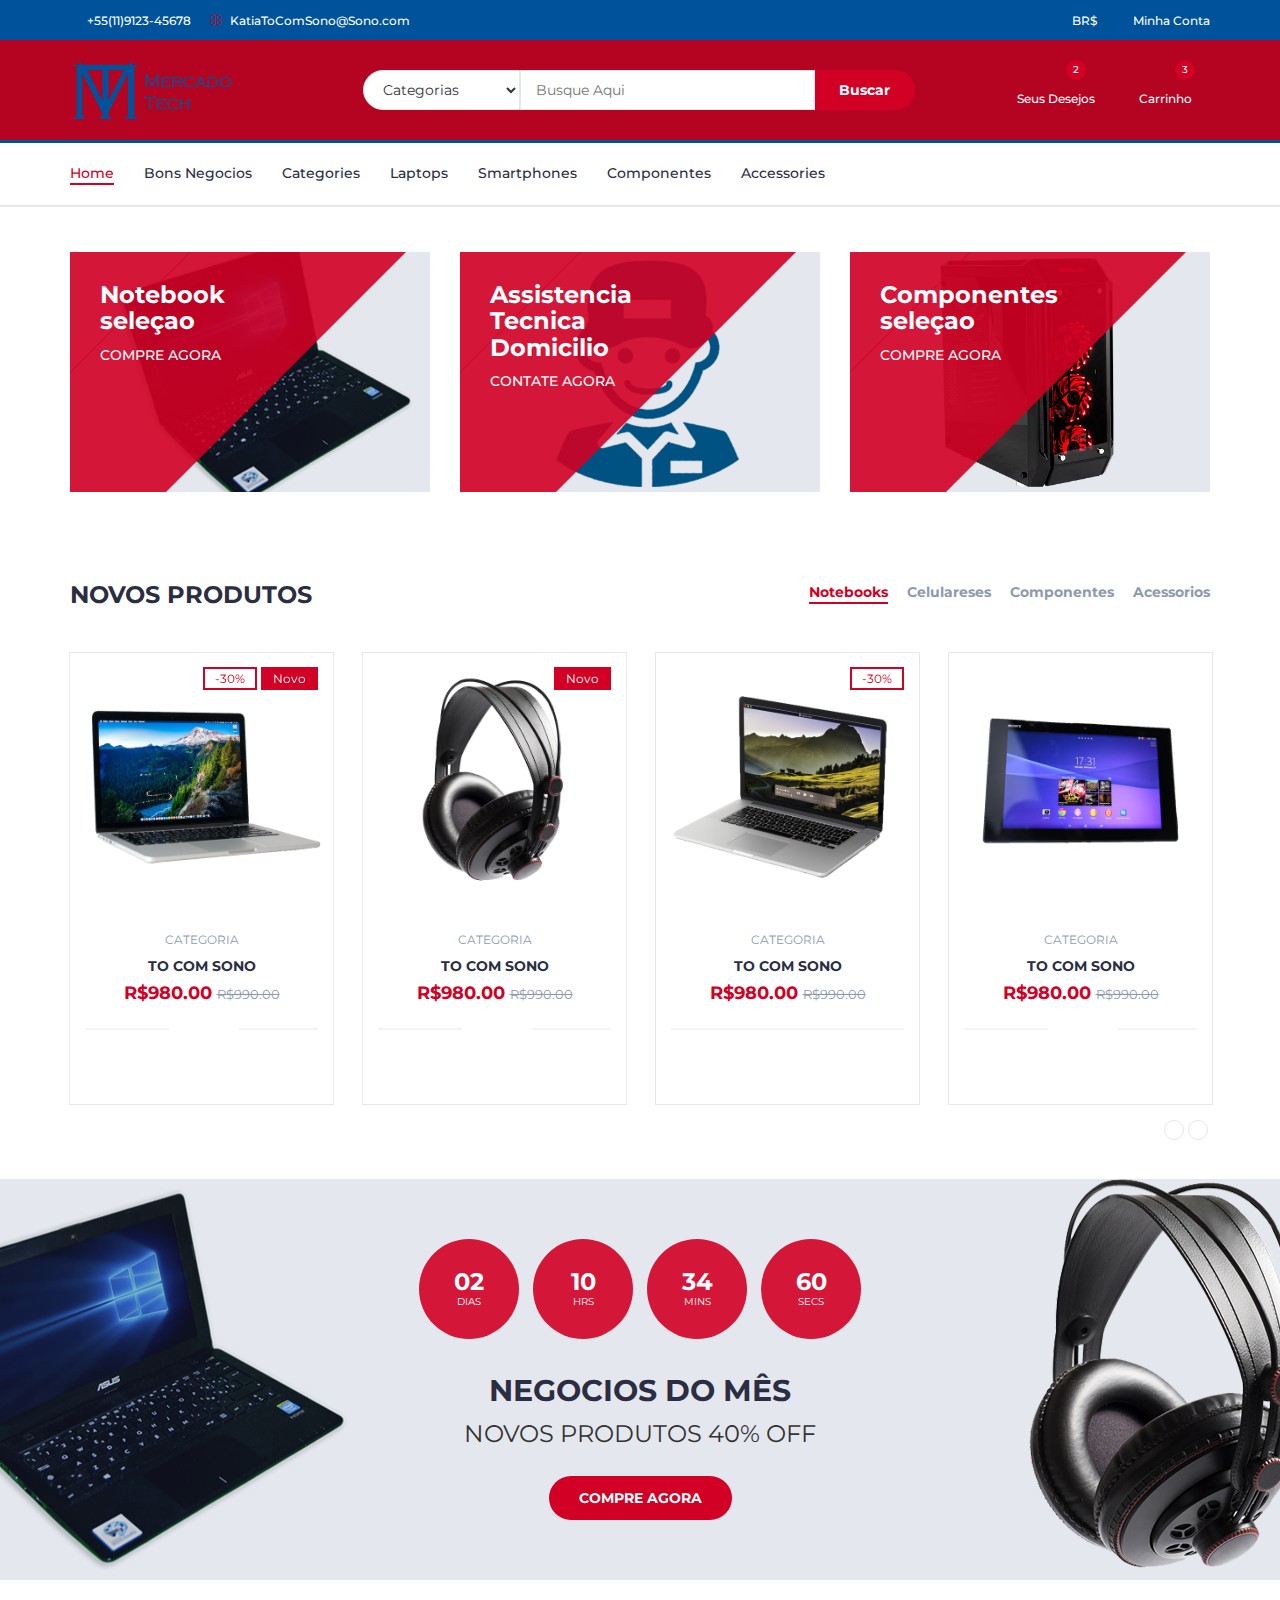
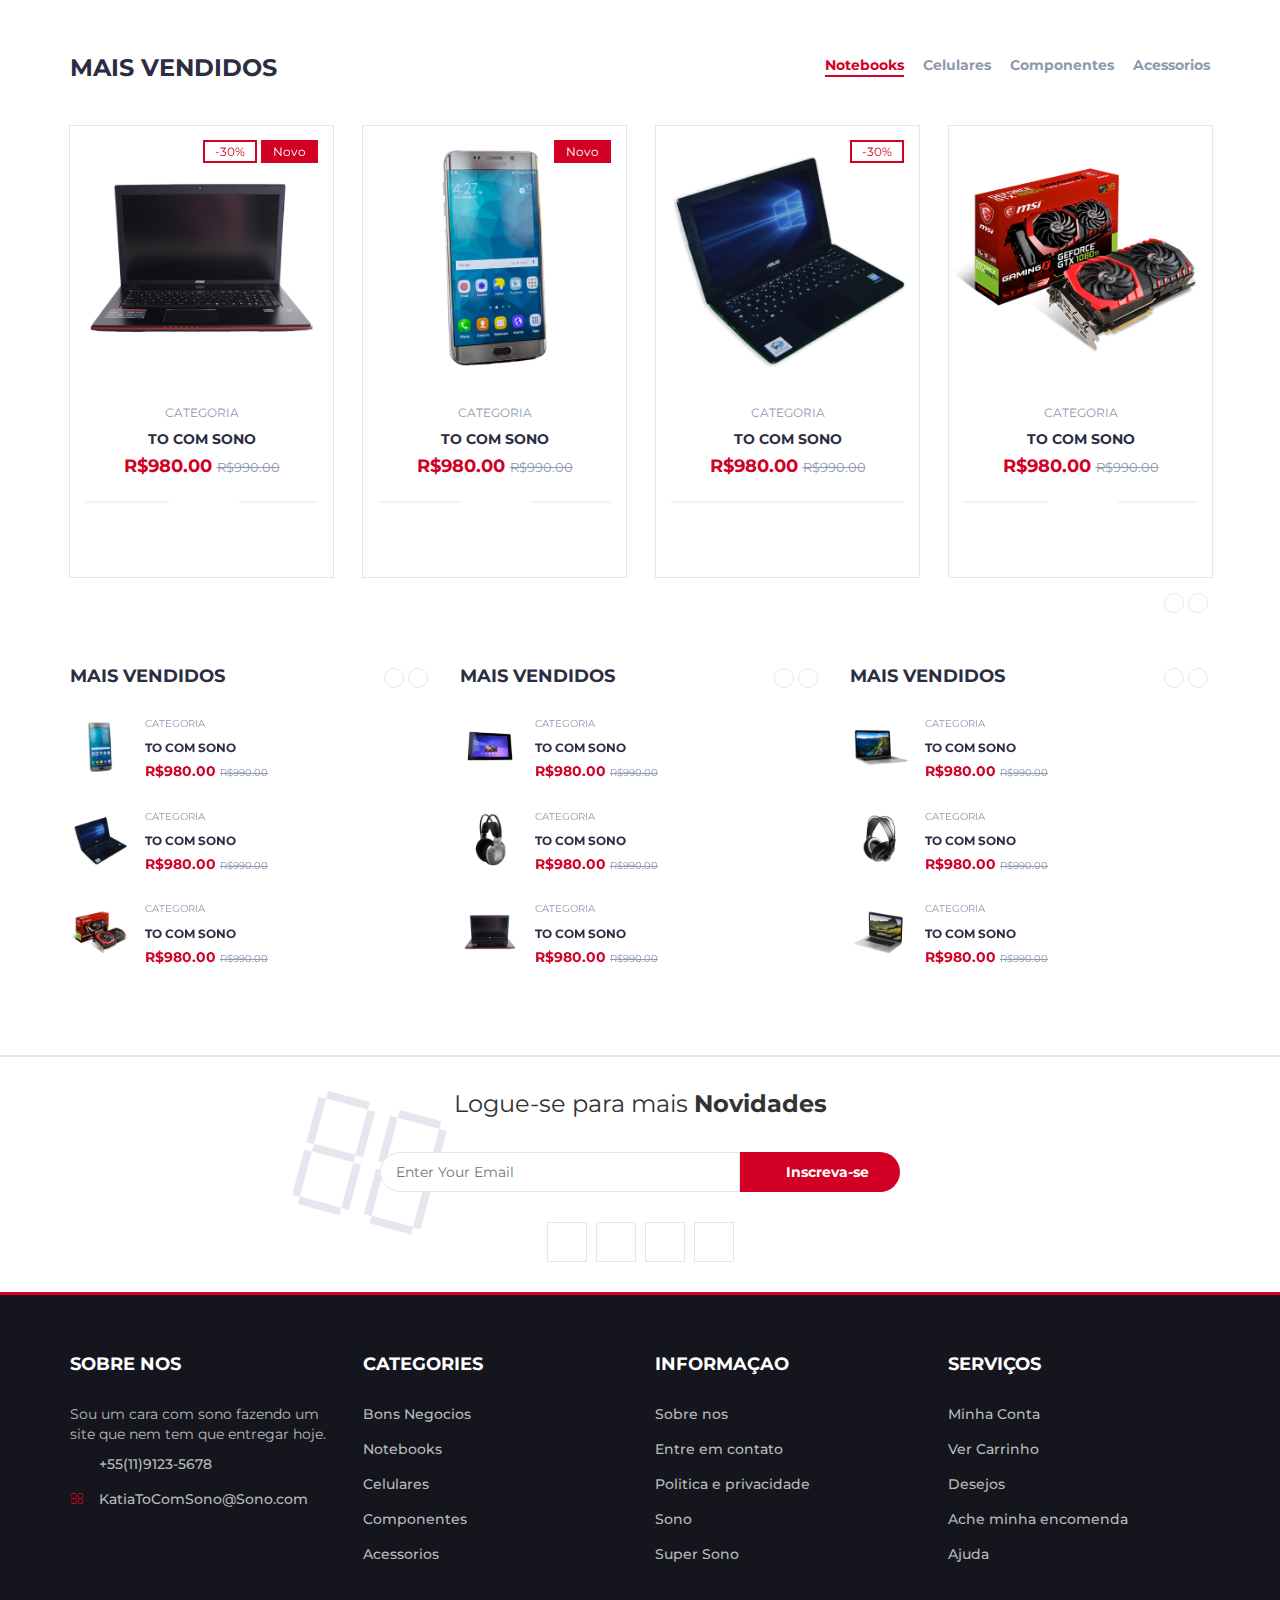
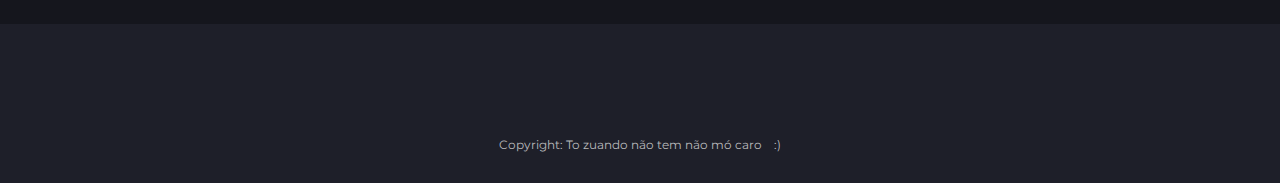
==== index.html @ c05648d3 "first one" ====
<!DOCTYPE html>
<html lang="pt-br">
	<head>
		<meta charset="utf-8">
		<meta http-equiv="X-UA-Compatible" content="IE=edge">
		<meta name="viewport" content="width=device-width, initial-scale=1">
		<title>Mercado Tech</title>
		<link href="https://fonts.googleapis.com/css?family=Montserrat:400,500,700" rel="stylesheet">
		<link type="text/css" rel="stylesheet" href="css/bootstrap.min.css"/>
		<link type="text/css" rel="stylesheet" href="css/slick.css"/>
		<link type="text/css" rel="stylesheet" href="css/slick-theme.css"/>
		<link type="text/css" rel="stylesheet" href="css/nouislider.min.css"/>
		<link rel="stylesheet" href="css/font-awesome.min.css">
		<link type="text/css" rel="stylesheet" href="css/style.css"/>

    </head>
	<body>
		<header>
			<div id="top-header">
				<div class="container">
					<ul class="header-links pull-left">
						<li><a href="#"><i class="fa fa-phone"></i> +55(11)9123-45678</a></li>
						<li><a href="#"><i class="fa fa-envelope-o"></i> KatiaToComSono@Sono.com</a></li>
					</ul>
					<ul class="header-links pull-right">
						<li><a href="#"><i class="fa fa-dollar"></i> BR$</a></li>
						<li><a href="#"><i class="fa fa-user-o"></i> Minha Conta</a></li>
					</ul>
				</div>
			</div>

			<div id="header">
				<div class="container">
					<div class="row">
						<div class="col-md-3">
							<div class="header-logo">
								<a href="#" class="logo">
									<img src="./img/logo.png" alt="">
								</a>
							</div>
						</div>
						<div class="col-md-6">
							<div class="header-search">
								<form>
									<select class="input-select">
										<option value="0">Categorias</option>
										<option value="1">Celulares</option>
										<option value="1">Computadores</option>
										<option value="1">Notebooks</option>
										<option value="1">Componentes</option>
									</select>
									<input class="input" placeholder="Busque Aqui">
									<button class="search-btn">Buscar</button>
								</form>
							</div>
						</div>

						<div class="col-md-3 clearfix">
							<div class="header-ctn">
								<div>
									<a href="#">
										<i class="fa fa-heart-o"></i>
										<span>Seus Desejos</span>
										<div class="qty">2</div>
									</a>
								</div>

								<div class="dropdown">
									<a class="dropdown-toggle" data-toggle="dropdown" aria-expanded="true">
										<i class="fa fa-shopping-cart"></i>
										<span>Carrinho</span>
										<div class="qty">3</div>
									</a>
									<div class="cart-dropdown">
										<div class="cart-list">
											<div class="product-widget">
												<div class="product-img">
													<img src="./img/product01.png" alt="">
												</div>
												<div class="product-body">
													<h3 class="product-name"><a href="#">To com sono</a></h3>
													<h4 class="product-price"><span class="qty">1x</span>R$980.00</h4>
												</div>
												<button class="delete"><i class="fa fa-close"></i></button>
											</div>

											<div class="product-widget">
												<div class="product-img">
													<img src="./img/product02.png" alt="">
												</div>
												<div class="product-body">
													<h3 class="product-name"><a href="#">To com sono</a></h3>
													<h4 class="product-price"><span class="qty">3x</span>R$980.00</h4>
												</div>
												<button class="delete"><i class="fa fa-close"></i></button>
											</div>
										</div>
										<div class="cart-summary">
											<small>3 Iten(s) selecionados</small>
											<h5>SUBTOTAL: R$2940.00</h5>
										</div>
										<div class="cart-btns">
											<a href="#">Ver Carrinho</a>
											<a href="#">Checkout  <i class="fa fa-arrow-circle-right"></i></a>
										</div>
									</div>
								</div>

								<div class="menu-toggle">
									<a href="#">
										<i class="fa fa-bars"></i>
										<span>Menu</span>
									</a>
								</div>
							</div>
						</div>
					</div>
				</div>
			</div>
		</header>
		<nav id="navigation">
			<div class="container">
				<div id="responsive-nav">
					<ul class="main-nav nav navbar-nav">
						<li class="active"><a href="#">Home</a></li>
						<li><a href="#">Bons Negocios</a></li>
						<li><a href="#">Categories</a></li>
						<li><a href="#">Laptops</a></li>
						<li><a href="#">Smartphones</a></li>
						<li><a href="#">Componentes</a></li>
						<li><a href="#">Accessories</a></li>
					</ul>
				</div>
			</div>
		</nav>

		<div class="section">
			<div class="container">
				<div class="row">
					<div class="col-md-4 col-xs-6">
						<div class="shop">
							<div class="shop-img">
								<img src="./img/shop01.png" alt="">
							</div>
							<div class="shop-body">
								<h3>Notebook<br>seleçao</h3>
								<a href="#" class="cta-btn">Compre agora <i class="fa fa-arrow-circle-right"></i></a>
							</div>
						</div>
					</div>
					<!-- /shop -->

					<!-- shop -->
					<div class="col-md-4 col-xs-6">
						<div class="shop">
							<div class="shop-img">
								<img src="./img/shop03.png" alt="">
							</div>
							<div class="shop-body">
								<h3>Assistencia<br>Tecnica Domicilio</h3>
								<a href="#" class="cta-btn">Contate Agora <i class="fa fa-arrow-circle-right"></i></a>
							</div>
						</div>
					</div>
					<!-- /shop -->

					<!-- shop -->
					<div class="col-md-4 col-xs-6">
						<div class="shop">
							<div class="shop-img">
								<img src="./img/shop02.png" alt="">
							</div>
							<div class="shop-body">
								<h3>Componentes<br>seleçao</h3>
								<a href="#" class="cta-btn">Compre agora <i class="fa fa-arrow-circle-right"></i></a>
							</div>
						</div>
					</div>
					<!-- /shop -->
				</div>
				<!-- /row -->
			</div>
			<!-- /container -->
		</div>
		<!-- /SECTION -->

		<!-- SECTION -->
		<div class="section">
			<!-- container -->
			<div class="container">
				<!-- row -->
				<div class="row">

					<!-- section title -->
					<div class="col-md-12">
						<div class="section-title">
							<h3 class="title">Novos Produtos</h3>
							<div class="section-nav">
								<ul class="section-tab-nav tab-nav">
									<li class="active"><a data-toggle="tab" href="#tab1">Notebooks</a></li>
									<li><a data-toggle="tab" href="#tab1">Celulareses</a></li>
									<li><a data-toggle="tab" href="#tab1">Componentes</a></li>
									<li><a data-toggle="tab" href="#tab1">Acessorios</a></li>
								</ul>
							</div>
						</div>
					</div>
					<!-- /section title -->

					<!-- Products tab & slick -->
					<div class="col-md-12">
						<div class="row">
							<div class="products-tabs">
								<!-- tab -->
								<div id="tab1" class="tab-pane active">
									<div class="products-slick" data-nav="#slick-nav-1">
										<!-- product -->
										<div class="product">
											<div class="product-img">
												<img src="./img/product01.png" alt="">
												<div class="product-label">
													<span class="sale">-30%</span>
													<span class="new">Novo</span>
												</div>
											</div>
											<div class="product-body">
												<p class="product-category">Categoria</p>
												<h3 class="product-name"><a href="#">To com sono</a></h3>
												<h4 class="product-price">R$980.00 <del class="product-old-price">R$990.00</del></h4>
												<div class="product-rating">
													<i class="fa fa-star"></i>
													<i class="fa fa-star"></i>
													<i class="fa fa-star"></i>
													<i class="fa fa-star"></i>
													<i class="fa fa-star"></i>
												</div>
												<div class="product-btns">
													<button class="add-to-wishlist"><i class="fa fa-heart-o"></i><span class="tooltipp">Desejos</span></button>
													<button class="add-to-compare"><i class="fa fa-exchange"></i><span class="tooltipp">Compare</span></button>
													<button class="quick-view"><i class="fa fa-eye"></i><span class="tooltipp">Olhar</span></button>
												</div>
											</div>
											<div class="add-to-cart">
												<button class="add-to-cart-btn"><i class="fa fa-shopping-cart"></i> Add Carrinho</button>
											</div>
										</div>
										<!-- /product -->

										<!-- product -->
										<div class="product">
											<div class="product-img">
												<img src="./img/product02.png" alt="">
												<div class="product-label">
													<span class="new">Novo</span>
												</div>
											</div>
											<div class="product-body">
												<p class="product-category">Categoria</p>
												<h3 class="product-name"><a href="#">To com sono</a></h3>
												<h4 class="product-price">R$980.00 <del class="product-old-price">R$990.00</del></h4>
												<div class="product-rating">
													<i class="fa fa-star"></i>
													<i class="fa fa-star"></i>
													<i class="fa fa-star"></i>
													<i class="fa fa-star"></i>
													<i class="fa fa-star-o"></i>
												</div>
												<div class="product-btns">
													<button class="add-to-wishlist"><i class="fa fa-heart-o"></i><span class="tooltipp">Desejos</span></button>
													<button class="add-to-compare"><i class="fa fa-exchange"></i><span class="tooltipp">Compare</span></button>
													<button class="quick-view"><i class="fa fa-eye"></i><span class="tooltipp">Olhar</span></button>
												</div>
											</div>
											<div class="add-to-cart">
												<button class="add-to-cart-btn"><i class="fa fa-shopping-cart"></i> Add Carrinho</button>
											</div>
										</div>
										<!-- /product -->

										<!-- product -->
										<div class="product">
											<div class="product-img">
												<img src="./img/product03.png" alt="">
												<div class="product-label">
													<span class="sale">-30%</span>
												</div>
											</div>
											<div class="product-body">
												<p class="product-category">Categoria</p>
												<h3 class="product-name"><a href="#">To com sono</a></h3>
												<h4 class="product-price">R$980.00 <del class="product-old-price">R$990.00</del></h4>
												<div class="product-rating">
												</div>
												<div class="product-btns">
													<button class="add-to-wishlist"><i class="fa fa-heart-o"></i><span class="tooltipp">Desejos</span></button>
													<button class="add-to-compare"><i class="fa fa-exchange"></i><span class="tooltipp">Compare</span></button>
													<button class="quick-view"><i class="fa fa-eye"></i><span class="tooltipp">Olhar</span></button>
												</div>
											</div>
											<div class="add-to-cart">
												<button class="add-to-cart-btn"><i class="fa fa-shopping-cart"></i> Add Carrinho</button>
											</div>
										</div>
										<!-- /product -->

										<!-- product -->
										<div class="product">
											<div class="product-img">
												<img src="./img/product04.png" alt="">
											</div>
											<div class="product-body">
												<p class="product-category">Categoria</p>
												<h3 class="product-name"><a href="#">To com sono</a></h3>
												<h4 class="product-price">R$980.00 <del class="product-old-price">R$990.00</del></h4>
												<div class="product-rating">
													<i class="fa fa-star"></i>
													<i class="fa fa-star"></i>
													<i class="fa fa-star"></i>
													<i class="fa fa-star"></i>
													<i class="fa fa-star"></i>
												</div>
												<div class="product-btns">
													<button class="add-to-wishlist"><i class="fa fa-heart-o"></i><span class="tooltipp">Desejos</span></button>
													<button class="add-to-compare"><i class="fa fa-exchange"></i><span class="tooltipp">Compare</span></button>
													<button class="quick-view"><i class="fa fa-eye"></i><span class="tooltipp">Olhar</span></button>
												</div>
											</div>
											<div class="add-to-cart">
												<button class="add-to-cart-btn"><i class="fa fa-shopping-cart"></i> Add Carrinho</button>
											</div>
										</div>
										<!-- /product -->

										<!-- product -->
										<div class="product">
											<div class="product-img">
												<img src="./img/product05.png" alt="">
											</div>
											<div class="product-body">
												<p class="product-category">Categoria</p>
												<h3 class="product-name"><a href="#">To com sono</a></h3>
												<h4 class="product-price">R$980.00 <del class="product-old-price">R$990.00</del></h4>
												<div class="product-rating">
													<i class="fa fa-star"></i>
													<i class="fa fa-star"></i>
													<i class="fa fa-star"></i>
													<i class="fa fa-star"></i>
													<i class="fa fa-star"></i>
												</div>
												<div class="product-btns">
													<button class="add-to-wishlist"><i class="fa fa-heart-o"></i><span class="tooltipp">Desejos</span></button>
													<button class="add-to-compare"><i class="fa fa-exchange"></i><span class="tooltipp">Compare</span></button>
													<button class="quick-view"><i class="fa fa-eye"></i><span class="tooltipp">Olhar</span></button>
												</div>
											</div>
											<div class="add-to-cart">
												<button class="add-to-cart-btn"><i class="fa fa-shopping-cart"></i> Add Carrinho</button>
											</div>
										</div>
										<!-- /product -->
									</div>
									<div id="slick-nav-1" class="products-slick-nav"></div>
								</div>
								<!-- /tab -->
							</div>
						</div>
					</div>
					<!-- Products tab & slick -->
				</div>
				<!-- /row -->
			</div>
			<!-- /container -->
		</div>
		<!-- /SECTION -->

		<!-- HOT DEAL SECTION -->
		<div id="hot-deal" class="section">
			<!-- container -->
			<div class="container">
				<!-- row -->
				<div class="row">
					<div class="col-md-12">
						<div class="hot-deal">
							<ul class="hot-deal-countdown">
								<li>
									<div>
										<h3>02</h3>
										<span>Dias</span>
									</div>
								</li>
								<li>
									<div>
										<h3>10</h3>
										<span>Hrs</span>
									</div>
								</li>
								<li>
									<div>
										<h3>34</h3>
										<span>Mins</span>
									</div>
								</li>
								<li>
									<div>
										<h3>60</h3>
										<span>Secs</span>
									</div>
								</li>
							</ul>
							<h2 class="text-uppercase">Negocios do Mês</h2>
							<p>Novos Produtos 40% OFF</p>
							<a class="primary-btn cta-btn" href="#">Compre agora</a>
						</div>
					</div>
				</div>
				<!-- /row -->
			</div>
			<!-- /container -->
		</div>
		<!-- /HOT DEAL SECTION -->

		<!-- SECTION -->
		<div class="section">
			<!-- container -->
			<div class="container">
				<!-- row -->
				<div class="row">

					<!-- section title -->
					<div class="col-md-12">
						<div class="section-title">
							<h3 class="title">Mais Vendidos</h3>
							<div class="section-nav">
								<ul class="section-tab-nav tab-nav">
									<li class="active"><a data-toggle="tab" href="#tab2">Notebooks</a></li>
									<li><a data-toggle="tab" href="#tab2">Celulares</a></li>
									<li><a data-toggle="tab" href="#tab2">Componentes</a></li>
									<li><a data-toggle="tab" href="#tab2">Acessorios</a></li>
								</ul>
							</div>
						</div>
					</div>
					<!-- /section title -->

					<!-- Products tab & slick -->
					<div class="col-md-12">
						<div class="row">
							<div class="products-tabs">
								<!-- tab -->
								<div id="tab2" class="tab-pane fade in active">
									<div class="products-slick" data-nav="#slick-nav-2">
										<!-- product -->
										<div class="product">
											<div class="product-img">
												<img src="./img/product06.png" alt="">
												<div class="product-label">
													<span class="sale">-30%</span>
													<span class="new">Novo</span>
												</div>
											</div>
											<div class="product-body">
												<p class="product-category">Categoria</p>
												<h3 class="product-name"><a href="#">To com sono</a></h3>
												<h4 class="product-price">R$980.00 <del class="product-old-price">R$990.00</del></h4>
												<div class="product-rating">
													<i class="fa fa-star"></i>
													<i class="fa fa-star"></i>
													<i class="fa fa-star"></i>
													<i class="fa fa-star"></i>
													<i class="fa fa-star"></i>
												</div>
												<div class="product-btns">
													<button class="add-to-wishlist"><i class="fa fa-heart-o"></i><span class="tooltipp">Add Desejos</span></button>
													<button class="add-to-compare"><i class="fa fa-exchange"></i><span class="tooltipp">Compare</span></button>
													<button class="quick-view"><i class="fa fa-eye"></i><span class="tooltipp">Olhar</span></button>
												</div>
											</div>
											<div class="add-to-cart">
												<button class="add-to-cart-btn"><i class="fa fa-shopping-cart"></i>Add Carrinho</button>
											</div>
										</div>
										<!-- /product -->

										<!-- product -->
										<div class="product">
											<div class="product-img">
												<img src="./img/product07.png" alt="">
												<div class="product-label">
													<span class="new">Novo</span>
												</div>
											</div>
											<div class="product-body">
												<p class="product-category">Categoria</p>
												<h3 class="product-name"><a href="#">To com sono</a></h3>
												<h4 class="product-price">R$980.00 <del class="product-old-price">R$990.00</del></h4>
												<div class="product-rating">
													<i class="fa fa-star"></i>
													<i class="fa fa-star"></i>
													<i class="fa fa-star"></i>
													<i class="fa fa-star"></i>
													<i class="fa fa-star-o"></i>
												</div>
												<div class="product-btns">
													<button class="add-to-wishlist"><i class="fa fa-heart-o"></i><span class="tooltipp">Add Desejos</span></button>
													<button class="add-to-compare"><i class="fa fa-exchange"></i><span class="tooltipp">Compare</span></button>
													<button class="quick-view"><i class="fa fa-eye"></i><span class="tooltipp">Olhar</span></button>
												</div>
											</div>
											<div class="add-to-cart">
												<button class="add-to-cart-btn"><i class="fa fa-shopping-cart"></i> Add Carrinho</button>
											</div>
										</div>
										<!-- /product -->

										<!-- product -->
										<div class="product">
											<div class="product-img">
												<img src="./img/product08.png" alt="">
												<div class="product-label">
													<span class="sale">-30%</span>
												</div>
											</div>
											<div class="product-body">
												<p class="product-category">Categoria</p>
												<h3 class="product-name"><a href="#">To com sono</a></h3>
												<h4 class="product-price">R$980.00 <del class="product-old-price">R$990.00</del></h4>
												<div class="product-rating">
												</div>
												<div class="product-btns">
													<button class="add-to-wishlist"><i class="fa fa-heart-o"></i><span class="tooltipp">Add Desejos</span></button>
													<button class="add-to-compare"><i class="fa fa-exchange"></i><span class="tooltipp">Compare</span></button>
													<button class="quick-view"><i class="fa fa-eye"></i><span class="tooltipp">Olhar</span></button>
												</div>
											</div>
											<div class="add-to-cart">
												<button class="add-to-cart-btn"><i class="fa fa-shopping-cart"></i> Add Carrinho</button>
											</div>
										</div>
										<!-- /product -->

										<!-- product -->
										<div class="product">
											<div class="product-img">
												<img src="./img/product09.png" alt="">
											</div>
											<div class="product-body">
												<p class="product-category">Categoria</p>
												<h3 class="product-name"><a href="#">To com sono</a></h3>
												<h4 class="product-price">R$980.00 <del class="product-old-price">R$990.00</del></h4>
												<div class="product-rating">
													<i class="fa fa-star"></i>
													<i class="fa fa-star"></i>
													<i class="fa fa-star"></i>
													<i class="fa fa-star"></i>
													<i class="fa fa-star"></i>
												</div>
												<div class="product-btns">
													<button class="add-to-wishlist"><i class="fa fa-heart-o"></i><span class="tooltipp">Add Desejos</span></button>
													<button class="add-to-compare"><i class="fa fa-exchange"></i><span class="tooltipp">Compare</span></button>
													<button class="quick-view"><i class="fa fa-eye"></i><span class="tooltipp">Olhar</span></button>
												</div>
											</div>
											<div class="add-to-cart">
												<button class="add-to-cart-btn"><i class="fa fa-shopping-cart"></i> Add Carrinho</button>
											</div>
										</div>
										<!-- /product -->

										<!-- product -->
										<div class="product">
											<div class="product-img">
												<img src="./img/product01.png" alt="">
											</div>
											<div class="product-body">
												<p class="product-category">Categoria</p>
												<h3 class="product-name"><a href="#">To com sono</a></h3>
												<h4 class="product-price">R$980.00 <del class="product-old-price">R$990.00</del></h4>
												<div class="product-rating">
													<i class="fa fa-star"></i>
													<i class="fa fa-star"></i>
													<i class="fa fa-star"></i>
													<i class="fa fa-star"></i>
													<i class="fa fa-star"></i>
												</div>
												<div class="product-btns">
													<button class="add-to-wishlist"><i class="fa fa-heart-o"></i><span class="tooltipp">Add Desejos</span></button>
													<button class="add-to-compare"><i class="fa fa-exchange"></i><span class="tooltipp">Compare</span></button>
													<button class="quick-view"><i class="fa fa-eye"></i><span class="tooltipp">Olhar</span></button>
												</div>
											</div>
											<div class="add-to-cart">
												<button class="add-to-cart-btn"><i class="fa fa-shopping-cart"></i> Add Carrinho</button>
											</div>
										</div>
										<!-- /product -->
									</div>
									<div id="slick-nav-2" class="products-slick-nav"></div>
								</div>
								<!-- /tab -->
							</div>
						</div>
					</div>
					<!-- /Products tab & slick -->
				</div>
				<!-- /row -->
			</div>
			<!-- /container -->
		</div>
		<!-- /SECTION -->

		<!-- SECTION -->
		<div class="section">
			<!-- container -->
			<div class="container">
				<!-- row -->
				<div class="row">
					<div class="col-md-4 col-xs-6">
						<div class="section-title">
							<h4 class="title">Mais Vendidos</h4>
							<div class="section-nav">
								<div id="slick-nav-3" class="products-slick-nav"></div>
							</div>
						</div>

						<div class="products-widget-slick" data-nav="#slick-nav-3">
							<div>
								<!-- product widget -->
								<div class="product-widget">
									<div class="product-img">
										<img src="./img/product07.png" alt="">
									</div>
									<div class="product-body">
										<p class="product-category">Categoria</p>
										<h3 class="product-name"><a href="#">To com sono</a></h3>
										<h4 class="product-price">R$980.00 <del class="product-old-price">R$990.00</del></h4>
									</div>
								</div>
								<!-- /product widget -->

								<!-- product widget -->
								<div class="product-widget">
									<div class="product-img">
										<img src="./img/product08.png" alt="">
									</div>
									<div class="product-body">
										<p class="product-category">Categoria</p>
										<h3 class="product-name"><a href="#">To com sono</a></h3>
										<h4 class="product-price">R$980.00 <del class="product-old-price">R$990.00</del></h4>
									</div>
								</div>
								<!-- /product widget -->

								<!-- product widget -->
								<div class="product-widget">
									<div class="product-img">
										<img src="./img/product09.png" alt="">
									</div>
									<div class="product-body">
										<p class="product-category">Categoria</p>
										<h3 class="product-name"><a href="#">To com sono</a></h3>
										<h4 class="product-price">R$980.00 <del class="product-old-price">R$990.00</del></h4>
									</div>
								</div>
								<!-- product widget -->
							</div>

							<div>
								<!-- product widget -->
								<div class="product-widget">
									<div class="product-img">
										<img src="./img/product01.png" alt="">
									</div>
									<div class="product-body">
										<p class="product-category">Categoria</p>
										<h3 class="product-name"><a href="#">To com sono</a></h3>
										<h4 class="product-price">R$980.00 <del class="product-old-price">R$990.00</del></h4>
									</div>
								</div>
								<!-- /product widget -->

								<!-- product widget -->
								<div class="product-widget">
									<div class="product-img">
										<img src="./img/product02.png" alt="">
									</div>
									<div class="product-body">
										<p class="product-category">Categoria</p>
										<h3 class="product-name"><a href="#">To com sono</a></h3>
										<h4 class="product-price">R$980.00 <del class="product-old-price">R$990.00</del></h4>
									</div>
								</div>
								<!-- /product widget -->

								<!-- product widget -->
								<div class="product-widget">
									<div class="product-img">
										<img src="./img/product03.png" alt="">
									</div>
									<div class="product-body">
										<p class="product-category">Categoria</p>
										<h3 class="product-name"><a href="#">To com sono</a></h3>
										<h4 class="product-price">R$980.00 <del class="product-old-price">R$990.00</del></h4>
									</div>
								</div>
								<!-- product widget -->
							</div>
						</div>
					</div>

					<div class="col-md-4 col-xs-6">
						<div class="section-title">
							<h4 class="title">Mais Vendidos</h4>
							<div class="section-nav">
								<div id="slick-nav-4" class="products-slick-nav"></div>
							</div>
						</div>

						<div class="products-widget-slick" data-nav="#slick-nav-4">
							<div>
								<!-- product widget -->
								<div class="product-widget">
									<div class="product-img">
										<img src="./img/product04.png" alt="">
									</div>
									<div class="product-body">
										<p class="product-category">Categoria</p>
										<h3 class="product-name"><a href="#">To com sono</a></h3>
										<h4 class="product-price">R$980.00 <del class="product-old-price">R$990.00</del></h4>
									</div>
								</div>
								<!-- /product widget -->

								<!-- product widget -->
								<div class="product-widget">
									<div class="product-img">
										<img src="./img/product05.png" alt="">
									</div>
									<div class="product-body">
										<p class="product-category">Categoria</p>
										<h3 class="product-name"><a href="#">To com sono</a></h3>
										<h4 class="product-price">R$980.00 <del class="product-old-price">R$990.00</del></h4>
									</div>
								</div>
								<!-- /product widget -->

								<!-- product widget -->
								<div class="product-widget">
									<div class="product-img">
										<img src="./img/product06.png" alt="">
									</div>
									<div class="product-body">
										<p class="product-category">Categoria</p>
										<h3 class="product-name"><a href="#">To com sono</a></h3>
										<h4 class="product-price">R$980.00 <del class="product-old-price">R$990.00</del></h4>
									</div>
								</div>
								<!-- product widget -->
							</div>

							<div>
								<!-- product widget -->
								<div class="product-widget">
									<div class="product-img">
										<img src="./img/product07.png" alt="">
									</div>
									<div class="product-body">
										<p class="product-category">Categoria</p>
										<h3 class="product-name"><a href="#">To com sono</a></h3>
										<h4 class="product-price">R$980.00 <del class="product-old-price">R$990.00</del></h4>
									</div>
								</div>
								<!-- /product widget -->

								<!-- product widget -->
								<div class="product-widget">
									<div class="product-img">
										<img src="./img/product08.png" alt="">
									</div>
									<div class="product-body">
										<p class="product-category">Categoria</p>
										<h3 class="product-name"><a href="#">To com sono</a></h3>
										<h4 class="product-price">R$980.00 <del class="product-old-price">R$990.00</del></h4>
									</div>
								</div>
								<!-- /product widget -->

								<!-- product widget -->
								<div class="product-widget">
									<div class="product-img">
										<img src="./img/product09.png" alt="">
									</div>
									<div class="product-body">
										<p class="product-category">Categoria</p>
										<h3 class="product-name"><a href="#">To com sono</a></h3>
										<h4 class="product-price">R$980.00 <del class="product-old-price">R$990.00</del></h4>
									</div>
								</div>
								<!-- product widget -->
							</div>
						</div>
					</div>

					<div class="clearfix visible-sm visible-xs"></div>

					<div class="col-md-4 col-xs-6">
						<div class="section-title">
							<h4 class="title">Mais vendidos</h4>
							<div class="section-nav">
								<div id="slick-nav-5" class="products-slick-nav"></div>
							</div>
						</div>

						<div class="products-widget-slick" data-nav="#slick-nav-5">
							<div>
								<!-- product widget -->
								<div class="product-widget">
									<div class="product-img">
										<img src="./img/product01.png" alt="">
									</div>
									<div class="product-body">
										<p class="product-category">Categoria</p>
										<h3 class="product-name"><a href="#">To com sono</a></h3>
										<h4 class="product-price">R$980.00 <del class="product-old-price">R$990.00</del></h4>
									</div>
								</div>
								<!-- /product widget -->

								<!-- product widget -->
								<div class="product-widget">
									<div class="product-img">
										<img src="./img/product02.png" alt="">
									</div>
									<div class="product-body">
										<p class="product-category">Categoria</p>
										<h3 class="product-name"><a href="#">To com sono</a></h3>
										<h4 class="product-price">R$980.00 <del class="product-old-price">R$990.00</del></h4>
									</div>
								</div>
								<!-- /product widget -->

								<!-- product widget -->
								<div class="product-widget">
									<div class="product-img">
										<img src="./img/product03.png" alt="">
									</div>
									<div class="product-body">
										<p class="product-category">Categoria</p>
										<h3 class="product-name"><a href="#">To com sono</a></h3>
										<h4 class="product-price">R$980.00 <del class="product-old-price">R$990.00</del></h4>
									</div>
								</div>
								<!-- product widget -->
							</div>

							<div>
								<!-- product widget -->
								<div class="product-widget">
									<div class="product-img">
										<img src="./img/product04.png" alt="">
									</div>
									<div class="product-body">
										<p class="product-category">Categoria</p>
										<h3 class="product-name"><a href="#">To com sono</a></h3>
										<h4 class="product-price">R$980.00 <del class="product-old-price">R$990.00</del></h4>
									</div>
								</div>
								<!-- /product widget -->

								<!-- product widget -->
								<div class="product-widget">
									<div class="product-img">
										<img src="./img/product05.png" alt="">
									</div>
									<div class="product-body">
										<p class="product-category">Categoria</p>
										<h3 class="product-name"><a href="#">To com sono</a></h3>
										<h4 class="product-price">R$980.00 <del class="product-old-price">R$990.00</del></h4>
									</div>
								</div>
								<!-- /product widget -->

								<!-- product widget -->
								<div class="product-widget">
									<div class="product-img">
										<img src="./img/product06.png" alt="">
									</div>
									<div class="product-body">
										<p class="product-category">Categoria</p>
										<h3 class="product-name"><a href="#">To com sono</a></h3>
										<h4 class="product-price">R$980.00 <del class="product-old-price">R$990.00</del></h4>
									</div>
								</div>
								<!-- product widget -->
							</div>
						</div>
					</div>

				</div>
				<!-- /row -->
			</div>
			<!-- /container -->
		</div>
		<!-- /SECTION -->

		<!-- NEWSLETTER -->
		<div id="newsletter" class="section">
			<!-- container -->
			<div class="container">
				<!-- row -->
				<div class="row">
					<div class="col-md-12">
						<div class="newsletter">
							<p>Logue-se para mais <strong>Novidades</strong></p>
							<form>
								<input class="input" type="email" placeholder="Enter Your Email">
								<button class="newsletter-btn"><i class="fa fa-envelope"></i> Inscreva-se</button>
							</form>
							<ul class="newsletter-follow">
								<li>
									<a href="#"><i class="fa fa-facebook"></i></a>
								</li>
								<li>
									<a href="#"><i class="fa fa-twitter"></i></a>
								</li>
								<li>
									<a href="#"><i class="fa fa-instagram"></i></a>
								</li>
								<li>
									<a href="#"><i class="fa fa-pinterest"></i></a>
								</li>
							</ul>
						</div>
					</div>
				</div>
				<!-- /row -->
			</div>
			<!-- /container -->
		</div>
		<!-- /NEWSLETTER -->

		<!-- FOOTER -->
		<footer id="footer">
			<!-- top footer -->
			<div class="section">
				<!-- container -->
				<div class="container">
					<!-- row -->
					<div class="row">
						<div class="col-md-3 col-xs-6">
							<div class="footer">
								<h3 class="footer-title">Sobre nos</h3>
								<p>Sou um cara com sono fazendo um site que nem tem que entregar hoje.</p>
								<ul class="footer-links">
									<li><a href="#"><i class="fa fa-phone"></i>+55(11)9123-5678</a></li>
									<li><a href="#"><i class="fa fa-envelope-o"></i>KatiaToComSono@Sono.com</a></li>
								</ul>
							</div>
						</div>

						<div class="col-md-3 col-xs-6">
							<div class="footer">
								<h3 class="footer-title">Categories</h3>
								<ul class="footer-links">
									<li><a href="#">Bons Negocios</a></li>
									<li><a href="#">Notebooks</a></li>
									<li><a href="#">Celulares</a></li>
									<li><a href="#">Componentes</a></li>
									<li><a href="#">Acessorios</a></li>
								</ul>
							</div>
						</div>

						<div class="clearfix visible-xs"></div>

						<div class="col-md-3 col-xs-6">
							<div class="footer">
								<h3 class="footer-title">Informaçao</h3>
								<ul class="footer-links">
									<li><a href="#">Sobre nos</a></li>
									<li><a href="#">Entre em contato</a></li>
									<li><a href="#">Politica e privacidade</a></li>
									<li><a href="#">Sono</a></li>
									<li><a href="#">Super Sono</a></li>
								</ul>
							</div>
						</div>

						<div class="col-md-3 col-xs-6">
							<div class="footer">
								<h3 class="footer-title">Serviços</h3>
								<ul class="footer-links">
									<li><a href="#">Minha Conta</a></li>
									<li><a href="#">Ver Carrinho</a></li>
									<li><a href="#">Desejos</a></li>
									<li><a href="#">Ache minha encomenda</a></li>
									<li><a href="#">Ajuda</a></li>
								</ul>
							</div>
						</div>
					</div>
					<!-- /row -->
				</div>
				<!-- /container -->
			</div>
			<!-- /top footer -->

			<!-- bottom footer -->
			<div id="bottom-footer" class="section">
				<div class="container">
					<!-- row -->
					<div class="row">
						<div class="col-md-12 text-center">
							<ul class="footer-payments">
								<li><a href="#"><i class="fa fa-cc-visa"></i></a></li>
								<li><a href="#"><i class="fa fa-credit-card"></i></a></li>
								<li><a href="#"><i class="fa fa-cc-paypal"></i></a></li>
								<li><a href="#"><i class="fa fa-cc-mastercard"></i></a></li>
								<li><a href="#"><i class="fa fa-cc-discover"></i></a></li>
								<li><a href="#"><i class="fa fa-cc-amex"></i></a></li>
							</ul>
							<span class="copyright">
								<!-- Link back to Colorlib can't be removed. Template is licensed under CC BY 3.0. -->
								Copyright: To zuando não tem não mó caro <i class="fa fa-heart-o" aria-hidden="true"></i>:)<a href="https://colorlib.com" target="_blank"></a>
							<!-- Link back to Colorlib can't be removed. Template is licensed under CC BY 3.0. -->
							</span>
						</div>
					</div>
						<!-- /row -->
				</div>
				<!-- /container -->
			</div>
			<!-- /bottom footer -->
		</footer>
		<!-- /FOOTER -->

		<!-- jQuery Plugins -->
		<script src="js/jquery.min.js"></script>
		<script src="js/bootstrap.min.js"></script>
		<script src="js/slick.min.js"></script>
		<script src="js/nouislider.min.js"></script>
		<script src="js/jquery.zoom.min.js"></script>
		<script src="js/main.js"></script>

	</body>
</html>
---- css/nouislider.min.css ----
.noUi-target,.noUi-target *{-webkit-touch-callout:none;-webkit-tap-highlight-color:transparent;-webkit-user-select:none;-ms-touch-action:none;touch-action:none;-ms-user-select:none;-moz-user-select:none;user-select:none;-moz-box-sizing:border-box;box-sizing:border-box}.noUi-target{position:relative;direction:ltr}.noUi-base{width:100%;height:100%;position:relative;z-index:1}.noUi-connect{position:absolute;right:0;top:0;left:0;bottom:0}.noUi-origin{position:absolute;height:0;width:0}.noUi-handle{position:relative;z-index:1}.noUi-state-tap .noUi-connect,.noUi-state-tap .noUi-origin{-webkit-transition:top .3s,right .3s,bottom .3s,left .3s;transition:top .3s,right .3s,bottom .3s,left .3s}.noUi-state-drag *{cursor:inherit!important}.noUi-base,.noUi-handle{-webkit-transform:translate3d(0,0,0);transform:translate3d(0,0,0)}.noUi-horizontal{height:18px}.noUi-horizontal .noUi-handle{width:34px;height:28px;left:-17px;top:-6px}.noUi-vertical{width:18px}.noUi-vertical .noUi-handle{width:28px;height:34px;left:-6px;top:-17px}.noUi-target{background:#FAFAFA;border-radius:4px;border:1px solid #D3D3D3;box-shadow:inset 0 1px 1px #F0F0F0,0 3px 6px -5px #BBB}.noUi-connect{background:#3FB8AF;border-radius:4px;box-shadow:inset 0 0 3px rgba(51,51,51,.45);-webkit-transition:background 450ms;transition:background 450ms}.noUi-draggable{cursor:ew-resize}.noUi-vertical .noUi-draggable{cursor:ns-resize}.noUi-handle{border:1px solid #D9D9D9;border-radius:3px;background:#FFF;cursor:default;box-shadow:inset 0 0 1px #FFF,inset 0 1px 7px #EBEBEB,0 3px 6px -3px #BBB}.noUi-active{box-shadow:inset 0 0 1px #FFF,inset 0 1px 7px #DDD,0 3px 6px -3px #BBB}.noUi-handle:after,.noUi-handle:before{content:"";display:block;position:absolute;height:14px;width:1px;background:#E8E7E6;left:14px;top:6px}.noUi-handle:after{left:17px}.noUi-vertical .noUi-handle:after,.noUi-vertical .noUi-handle:before{width:14px;height:1px;left:6px;top:14px}.noUi-vertical .noUi-handle:after{top:17px}[disabled] .noUi-connect{background:#B8B8B8}[disabled] .noUi-handle,[disabled].noUi-handle,[disabled].noUi-target{cursor:not-allowed}.noUi-pips,.noUi-pips *{-moz-box-sizing:border-box;box-sizing:border-box}.noUi-pips{position:absolute;color:#999}.noUi-value{position:absolute;white-space:nowrap;text-align:center}.noUi-value-sub{color:#ccc;font-size:10px}.noUi-marker{position:absolute;background:#CCC}.noUi-marker-large,.noUi-marker-sub{background:#AAA}.noUi-pips-horizontal{padding:10px 0;height:80px;top:100%;left:0;width:100%}.noUi-value-horizontal{-webkit-transform:translate3d(-50%,50%,0);transform:translate3d(-50%,50%,0)}.noUi-marker-horizontal.noUi-marker{margin-left:-1px;width:2px;height:5px}.noUi-marker-horizontal.noUi-marker-sub{height:10px}.noUi-marker-horizontal.noUi-marker-large{height:15px}.noUi-pips-vertical{padding:0 10px;height:100%;top:0;left:100%}.noUi-value-vertical{-webkit-transform:translate3d(0,50%,0);transform:translate3d(0,50%,0);padding-left:25px}.noUi-marker-vertical.noUi-marker{width:5px;height:2px;margin-top:-1px}.noUi-marker-vertical.noUi-marker-sub{width:10px}.noUi-marker-vertical.noUi-marker-large{width:15px}.noUi-tooltip{display:block;position:absolute;border:1px solid #D9D9D9;border-radius:3px;background:#fff;color:#000;padding:5px;text-align:center;white-space:nowrap}.noUi-horizontal .noUi-tooltip{-webkit-transform:translate(-50%,0);transform:translate(-50%,0);left:50%;bottom:120%}.noUi-vertical .noUi-tooltip{-webkit-transform:translate(0,-50%);transform:translate(0,-50%);top:50%;right:120%}
---- css/style.css ----
/*
Template Name: Electro - HTML Ecommerce Template
Author: yaminncco

Colors:
	Body 		: #333
	Headers 	: #2B2D42
	Primary 	: #D10024
	Dark 		: #15161D ##1E1F29
	Grey 		: #E4E7ED #FBFBFC #8D99AE #B9BABC

Fonts: Montserrat

Table OF Contents
------------------------------------
1 > GENERAL
------ Typography
------ Buttons
------ Inputs
------ Sections
------ Breadcrumb
2 > HEADER
------ Top header
------ Logo
------ Search
------ Cart
3 > NAVIGATION
------ Main nav
------ Responsive Nav
4 > CATEGORY SHOP
5 > HOT DEAL
6 > PRODUCT
------ Product
------ Widget product
------ Product slick
7 > STORE PAGE
------ Aside
------ Store
8 > PRODUCT DETAILS PAGE
------ Product view
------ Product details
------ Product tab
9 > CHECKOUT PAGE
10 > NEWSLETTER
11 > FOOTER
11 > SLICK STYLE
12 > RESPONSIVE
------------------------------------*/

/*=========================================================
	01 -> GENERAL
===========================================================*/

/*----------------------------*\
	Typography
\*----------------------------*/

body {
  font-family: 'Montserrat', sans-serif;
  font-weight: 400;
  color: #333;
}

h1, h2, h3, h4, h5, h6 {
  color: #2B2D42;
  font-weight: 700;
  margin: 0 0 10px;
}

a {
  color: #2B2D42;
  font-weight: 500;
  -webkit-transition: 0.2s color;
  transition: 0.2s color;
}

a:hover, a:focus {
  color: #D10024;
  text-decoration: none;
  outline: none;
}

ul, ol {
  margin: 0;
  padding: 0;
  list-style: none
}

/*----------------------------*\
	Buttons
\*----------------------------*/

.primary-btn {
  display: inline-block;
  padding: 12px 30px;
  background-color: #D10024;
  border: none;
  border-radius: 40px;
  color: #FFF;
  text-transform: uppercase;
  font-weight: 700;
  text-align: center;
  -webkit-transition: 0.2s all;
  transition: 0.2s all;
}

.primary-btn:hover, .primary-btn:focus {
  opacity: 0.9;
  color: #FFF;
}

/*----------------------------*\
	Inputs
\*----------------------------*/

/*-- Text input --*/

.input {
  height: 40px;
  padding: 0px 15px;
  border: 1px solid #E4E7ED;
  background-color: #FFF;
  width: 100%;
}

textarea.input {
  padding: 15px;
  min-height: 90px;
}

/*-- Number input --*/

.input-number {
  position: relative;
}

.input-number input[type="number"]::-webkit-inner-spin-button, .input-number input[type="number"]::-webkit-outer-spin-button {
  -webkit-appearance: none;
  margin: 0;
}

.input-number input[type="number"] {
  -moz-appearance: textfield;
  height: 40px;
  width: 100%;
  border: 1px solid #E4E7ED;
  background-color: #FFF;
  padding: 0px 35px 0px 15px;
}

.input-number .qty-up, .input-number .qty-down {
  position: absolute;
  display: block;
  width: 20px;
  height: 20px;
  border: 1px solid #E4E7ED;
  background-color: #FFF;
  text-align: center;
  font-weight: 700;
  cursor: pointer;
  -webkit-user-select: none;
  -moz-user-select: none;
  -ms-user-select: none;
  user-select: none;
}

.input-number .qty-up {
  right: 0;
  top: 0;
  border-bottom: 0px;
}

.input-number .qty-down {
  right: 0;
  bottom: 0;
}

.input-number .qty-up:hover, .input-number .qty-down:hover {
  background-color: #E4E7ED;
  color: #D10024;
}

/*-- Select input --*/

.input-select {
  padding: 0px 15px;
  background: #FFF;
  border: 1px solid #E4E7ED;
  height: 40px;
}

/*-- checkbox & radio input --*/

.input-radio, .input-checkbox {
  position: relative;
  display: block;
}

.input-radio input[type="radio"]:not(:checked), .input-radio input[type="radio"]:checked, .input-checkbox input[type="checkbox"]:not(:checked), .input-checkbox input[type="checkbox"]:checked {
  position: absolute;
  margin-left: -9999px;
  visibility: hidden;
}

.input-radio label, .input-checkbox label {
  font-weight: 500;
  min-height: 20px;
  padding-left: 20px;
  margin-bottom: 5px;
  cursor: pointer;
}

.input-radio input[type="radio"]+label span, .input-checkbox input[type="checkbox"]+label span {
  position: absolute;
  left: 0px;
  top: 4px;
  width: 14px;
  height: 14px;
  border: 2px solid #E4E7ED;
  background: #FFF;
}

.input-radio input[type="radio"]+label span {
  border-radius: 50%;
}

.input-radio input[type="radio"]+label span:after {
  content: "";
  position: absolute;
  left: 50%;
  top: 50%;
  -webkit-transform: translate(-50%, -50%) scale(0);
  -ms-transform: translate(-50%, -50%) scale(0);
  transform: translate(-50%, -50%) scale(0);
  background-color: #FFF;
  width: 4px;
  height: 4px;
  border-radius: 50%;
  opacity: 0;
  -webkit-transition: all 0.2s;
  transition: all 0.2s;
}

.input-checkbox input[type="checkbox"]+label span:after {
  content: '✔';
  position: absolute;
  top: -2px;
  left: 1px;
  font-size: 10px;
  color: #FFF;
  opacity: 0;
  -webkit-transform: scale(0);
  -ms-transform: scale(0);
  transform: scale(0);
  -webkit-transition: all 0.2s;
  transition: all 0.2s;
}

.input-radio input[type="radio"]:checked+label span, .input-checkbox input[type="checkbox"]:checked+label span {
  background-color: #D10024;
  border-color: #D10024;
}

.input-radio input[type="radio"]:checked+label span:after {
  opacity: 1;
  -webkit-transform: translate(-50%, -50%) scale(1);
  -ms-transform: translate(-50%, -50%) scale(1);
  transform: translate(-50%, -50%) scale(1);
}

.input-checkbox input[type="checkbox"]:checked+label span:after {
  opacity: 1;
  -webkit-transform: scale(1);
  -ms-transform: scale(1);
  transform: scale(1);
}

.input-radio .caption, .input-checkbox .caption {
  margin-top: 5px;
  max-height: 0;
  overflow: hidden;
  -webkit-transition: 0.3s max-height;
  transition: 0.3s max-height;
}

.input-radio input[type="radio"]:checked~.caption, .input-checkbox input[type="checkbox"]:checked~.caption {
  max-height: 800px;
}

/*----------------------------*\
	Section
\*----------------------------*/

.section {
  padding-top: 30px;
  padding-bottom: 30px;
}

.section-title {
  position: relative;
  margin-bottom: 30px;
  margin-top: 15px;
}

.section-title .title {
  display: inline-block;
  text-transform: uppercase;
  margin: 0px;
}

.section-title .section-nav {
  float: right;
}

.section-title .section-nav .section-tab-nav {
  display: inline-block;
}

.section-tab-nav li {
  display: inline-block;
  margin-right: 15px;
}

.section-tab-nav li:last-child {
  margin-right: 0px;
}

.section-tab-nav li a {
  font-weight: 700;
  color: #8D99AE;
}

.section-tab-nav li a:after {
  content: "";
  display: block;
  width: 0%;
  height: 2px;
  background-color: #D10024;
  -webkit-transition: 0.2s all;
  transition: 0.2s all;
}

.section-tab-nav li.active a {
  color: #D10024;
}

.section-tab-nav li a:hover:after, .section-tab-nav li a:focus:after, .section-tab-nav li.active a:after {
  width: 100%;
}

.section-title .section-nav .products-slick-nav {
  top: 0px;
  right: 0px;
}

/*----------------------------*\
	Breadcrumb
\*----------------------------*/

#breadcrumb {
  padding: 30px 0px;
  background: #FBFBFC;
  border-bottom: 1px solid #E4E7ED;
  margin-bottom: 30px;
}

#breadcrumb .breadcrumb-header {
  display: inline-block;
  margin-top: 0px;
  margin-bottom: 0px;
  margin-right: 15px;
  text-transform: uppercase;
}

#breadcrumb .breadcrumb-tree {
  display: inline-block;
}

#breadcrumb .breadcrumb-tree li {
  display: inline-block;
  font-size: 12px;
  font-weight: 500;
  text-transform: uppercase;
}

#breadcrumb .breadcrumb-tree li+li {
  margin-left: 10px;
}

#breadcrumb .breadcrumb-tree li+li:before {
  content: '/';
  display: inline-block;
  color: #8D99AE;
  margin-right: 10px;
}

#breadcrumb .breadcrumb-tree li a {
  color: #8D99AE;
}

#breadcrumb .breadcrumb-tree li a:hover {
  color: #D10024;
}

/*=========================================================
	02 -> HEADER
===========================================================*/

/*----------------------------*\
	Top header
\*----------------------------*/

#top-header {
  padding-top: 10px;
  padding-bottom: 10px;
  background-color: #00539b;
}

.header-links li {
  display: inline-block;
  margin-right: 15px;
  font-size: 12px;
}

.header-links li:last-child {
  margin-right: 0px;
}

.header-links li a {
  color: #FFF;
}

.header-links li a:hover {
  color: #D10024;
}

.header-links li i {
  color: #D10024;
  margin-right: 5px;
}

/*----------------------------*\
	Logo
\*----------------------------*/

#header {
  padding-top: 15px;
  padding-bottom: 15px;
  background-color: #b40422;
}

.header-logo {
  float: left;
}

.header-logo .logo img {
  display: block;
}

/*----------------------------*\
	Search
\*----------------------------*/

.header-search {
  padding: 15px 0px;
}

.header-search form {
  position: relative;
}

.header-search form .input-select {
  margin-right: -4px;
  border-radius: 40px 0px 0px 40px;
}

.header-search form .input {
  width: calc(100% - 260px);
  margin-right: -4px;
}

.header-search form .search-btn {
  height: 40px;
  width: 100px;
  background: #D10024;
  color: #FFF;
  font-weight: 700;
  border: none;
  border-radius: 0px 40px 40px 0px;
}

/*----------------------------*\
	Cart
\*----------------------------*/

.header-ctn {
  float: right;
  padding: 15px 0px;
}

.header-ctn>div {
  display: inline-block;
}

.header-ctn>div+div {
  margin-left: 15px;
}

.header-ctn>div>a {
  display: block;
  position: relative;
  width: 90px;
  text-align: center;
  color: #FFF;
}

.header-ctn>div>a>i {
  display: block;
  font-size: 18px;
}

.header-ctn>div>a>span {
  font-size: 12px;
}

.header-ctn>div>a>.qty {
  position: absolute;
  right: 15px;
  top: -10px;
  width: 20px;
  height: 20px;
  line-height: 20px;
  text-align: center;
  border-radius: 50%;
  font-size: 10px;
  color: #FFF;
  background-color: #D10024;
}

.header-ctn .menu-toggle {
  display: none;
}

.cart-dropdown {
  position: absolute;
  width: 300px;
  background: #FFF;
  padding: 15px;
  -webkit-box-shadow: 0px 0px 0px 2px #E4E7ED;
  box-shadow: 0px 0px 0px 2px #E4E7ED;
  z-index: 99;
  right: 0;
  opacity: 0;
  visibility: hidden;
}

.dropdown.open>.cart-dropdown {
  opacity: 1;
  visibility: visible;
}

.cart-dropdown .cart-list {
  max-height: 180px;
  overflow-y: scroll;
  margin-bottom: 15px;
}

.cart-dropdown .cart-list .product-widget {
  padding: 0px;
  -webkit-box-shadow: none;
  box-shadow: none;
}

.cart-dropdown .cart-list .product-widget:last-child {
  margin-bottom: 0px;
}

.cart-dropdown .cart-list .product-widget .product-img {
  left: 0px;
  top: 0px;
}

.cart-dropdown .cart-list .product-widget .product-body .product-price {
  color: #2B2D42;
}

.cart-dropdown .cart-btns {
  margin: 0px -17px -17px;
}

.cart-dropdown .cart-btns>a {
  display: inline-block;
  width: calc(50% - 0px);
  padding: 12px;
  background-color: #D10024;
  color: #FFF;
  text-align: center;
  font-weight: 700;
  -webkit-transition: 0.2s all;
  transition: 0.2s all;
}

.cart-dropdown .cart-btns>a:first-child {
  margin-right: -4px;
  background-color: #1e1f29;
}

.cart-dropdown .cart-btns>a:hover {
  opacity: 0.9;
}

.cart-dropdown .cart-summary {
  border-top: 1px solid #E4E7ED;
  padding-top: 15px;
  padding-bottom: 15px;
}

/*=========================================================
	03 -> Navigation
===========================================================*/

#navigation {
  background: #FFF;
  border-bottom: 2px solid #E4E7ED;
  border-top: 3px solid #00539b;
}

/*----------------------------*\
	Main nav
\*----------------------------*/

.main-nav>li+li {
  margin-left: 30px
}

.main-nav>li>a {
  padding: 20px 0px;
}

.main-nav>li>a:hover, .main-nav>li>a:focus, .main-nav>li.active>a {
  color: #D10024;
  background-color: transparent;
}

.main-nav>li>a:after {
  content: "";
  display: block;
  width: 0%;
  height: 2px;
  background-color: #D10024;
  -webkit-transition: 0.2s all;
  transition: 0.2s all;
}

.main-nav>li>a:hover:after, .main-nav>li>a:focus:after, .main-nav>li.active>a:after {
  width: 100%;
}

.header-ctn li.nav-toggle {
  display: none;
}

/*----------------------------*\
	responsive nav
\*----------------------------*/

@media only screen and (max-width: 991px) {
  .header-ctn .menu-toggle {
    display: inline-block;
  }
  #responsive-nav {
    position: fixed;
    left: 0;
    top: 0;
    background: #15161D;
    height: 100vh;
    max-width: 250px;
    width: 0%;
    overflow: hidden;
    z-index: 22;
    padding-top: 60px;
    -webkit-transform: translateX(-100%);
    -ms-transform: translateX(-100%);
    transform: translateX(-100%);
    -webkit-transition: 0.2s all;
    transition: 0.2s all;
  }
  #responsive-nav.active {
    -webkit-transform: translateX(0%);
    -ms-transform: translateX(0%);
    transform: translateX(0%);
    width: 100%;
  }
  .main-nav {
    margin: 0px;
    float: none;
  }
  .main-nav>li {
    display: block;
    float: none;
  }
  .main-nav>li+li {
    margin-left: 0px;
  }
  .main-nav>li>a {
    padding: 15px;
    color: #FFF;
  }
}

/*=========================================================
	04 -> CATEGORY SHOP
===========================================================*/

.shop {
  position: relative;
  overflow: hidden;
  margin: 15px 0px;
}

.shop:before {
  content: "";
  position: absolute;
  top: 0;
  bottom: 0;
  left: 0px;
  width: 60%;
  background: #D10024;
  opacity: 0.9;
  -webkit-transform: skewX(-45deg);
  -ms-transform: skewX(-45deg);
  transform: skewX(-45deg);
}

.shop:after {
  content: "";
  position: absolute;
  top: 0;
  bottom: 0;
  left: 1px;
  width: 100%;
  background: #D10024;
  opacity: 0.9;
  -webkit-transform: skewX(-45deg) translateX(-100%);
  -ms-transform: skewX(-45deg) translateX(-100%);
  transform: skewX(-45deg) translateX(-100%);
}

.shop .shop-img {
  position: relative;
  background-color: #E4E7ED;
  z-index: -1;
}

.shop .shop-img>img {
  width: 100%;
  -webkit-transition: 0.2s all;
  transition: 0.2s all;
}

.shop:hover .shop-img>img {
  -webkit-transform: scale(1.1);
  -ms-transform: scale(1.1);
  transform: scale(1.1);
}

.shop .shop-body {
  position: absolute;
  top: 0;
  width: 75%;
  padding: 30px;
  z-index: 10;
}

.shop .shop-body h3 {
  color: #FFF;
}

.shop .shop-body .cta-btn {
  color: #FFF;
  text-transform: uppercase;
}

/*=========================================================
	05 -> HOT DEAL
===========================================================*/

#hot-deal.section {
  padding: 60px 0px;
  margin: 30px 0px;
  background-color: #E4E7ED;
  background-image: url('../img/hotdeal.png');
  background-position: center;
  background-repeat: no-repeat;
}

.hot-deal {
  text-align: center;
}

.hot-deal .hot-deal-countdown {
  margin-bottom: 30px;
}

.hot-deal .hot-deal-countdown>li {
  position: relative;
  display: inline-block;
  width: 100px;
  height: 100px;
  background: #D10024e6;
  text-align: center;
  border-radius: 50%;
  margin: 0px 5px;
}

.hot-deal .hot-deal-countdown>li>div {
  position: absolute;
  left: 0;
  right: 0;
  top: 50%;
  -webkit-transform: translateY(-50%);
  -ms-transform: translateY(-50%);
  transform: translateY(-50%);
}

.hot-deal .hot-deal-countdown>li>div h3 {
  color: #FFF;
  margin-bottom: 0px;
}

.hot-deal .hot-deal-countdown>li>div span {
  display: block;
  font-size: 10px;
  text-transform: uppercase;
  color: #FFF;
}

.hot-deal p {
  text-transform: uppercase;
  font-size: 24px;
}

.hot-deal .cta-btn {
  margin-top: 15px;
}

/*=========================================================
	06 -> PRODUCT
===========================================================*/

/*----------------------------*\
	product
\*----------------------------*/

.product {
  position: relative;
  margin: 15px 0px;
  -webkit-box-shadow: 0px 0px 0px 0px #E4E7ED, 0px 0px 0px 1px #E4E7ED;
  box-shadow: 0px 0px 0px 0px #E4E7ED, 0px 0px 0px 1px #E4E7ED;
  -webkit-transition: 0.2s all;
  transition: 0.2s all;
}

.product:hover {
  -webkit-box-shadow: 0px 0px 6px 0px #E4E7ED, 0px 0px 0px 2px #D10024;
  box-shadow: 0px 0px 6px 0px #E4E7ED, 0px 0px 0px 2px #D10024;
}

.product .product-img {
  position: relative;
}

.product .product-img>img {
  width: 100%;
}

.product .product-img .product-label {
  position: absolute;
  top: 15px;
  right: 15px;
}

.product .product-img .product-label>span {
  border: 2px solid;
  padding: 2px 10px;
  font-size: 12px;
}

.product .product-img .product-label>span.sale {
  background-color: #FFF;
  border-color: #D10024;
  color: #D10024;
}

.product .product-img .product-label>span.new {
  background-color: #D10024;
  border-color: #D10024;
  color: #FFF;
}

.product .product-body {
  position: relative;
  padding: 15px;
  background-color: #FFF;
  text-align: center;
  z-index: 20;
}

.product .product-body .product-category {
  text-transform: uppercase;
  font-size: 12px;
  color: #8D99AE;
}

.product .product-body .product-name {
  text-transform: uppercase;
  font-size: 14px;
}

.product .product-body .product-name>a {
  font-weight: 700;
}

.product .product-body .product-name>a:hover, .product .product-body .product-name>a:focus {
  color: #D10024;
}

.product .product-body .product-price {
  color: #D10024;
  font-size: 18px;
}

.product .product-body .product-price .product-old-price {
  font-size: 70%;
  font-weight: 400;
  color: #8D99AE;
}

.product .product-body .product-rating {
  position: relative;
  margin: 15px 0px 10px;
  height: 20px;
}

.product .product-body .product-rating>i {
  position: relative;
  width: 14px;
  margin-right: -4px;
  background: #FFF;
  color: #E4E7ED;
  z-index: 10;
}

.product .product-body .product-rating>i.fa-star {
  color: #ef233c;
}

.product .product-body .product-rating:after {
  content: "";
  position: absolute;
  top: 50%;
  left: 0;
  right: 0;
  -webkit-transform: translateY(-50%);
  -ms-transform: translateY(-50%);
  transform: translateY(-50%);
  height: 1px;
  background-color: #E4E7ED;
}

.product .product-body .product-btns>button {
  position: relative;
  width: 40px;
  height: 40px;
  line-height: 40px;
  background: transparent;
  border: none;
  -webkit-transition: 0.2s all;
  transition: 0.2s all;
}

.product .product-body .product-btns>button:hover {
  background-color: #E4E7ED;
  color: #D10024;
  border-radius: 50%;
}

.product .product-body .product-btns>button .tooltipp {
  position: absolute;
  bottom: 100%;
  left: 50%;
  -webkit-transform: translate(-50%, -15px);
  -ms-transform: translate(-50%, -15px);
  transform: translate(-50%, -15px);
  width: 150px;
  padding: 10px;
  font-size: 12px;
  line-height: 10px;
  background: #1e1f29;
  color: #FFF;
  text-transform: uppercase;
  z-index: 10;
  opacity: 0;
  visibility: hidden;
  -webkit-transition: 0.2s all;
  transition: 0.2s all;
}

.product .product-body .product-btns>button:hover .tooltipp {
  opacity: 1;
  visibility: visible;
  -webkit-transform: translate(-50%, -5px);
  -ms-transform: translate(-50%, -5px);
  transform: translate(-50%, -5px);
}

.product .add-to-cart {
  position: absolute;
  left: 1px;
  right: 1px;
  bottom: 1px;
  padding: 15px;
  background: #1e1f29;
  text-align: center;
  -webkit-transform: translateY(0%);
  -ms-transform: translateY(0%);
  transform: translateY(0%);
  -webkit-transition: 0.2s all;
  transition: 0.2s all;
  z-index: 2;
}

.product:hover .add-to-cart {
  -webkit-transform: translateY(100%);
  -ms-transform: translateY(100%);
  transform: translateY(100%);
}

.product .add-to-cart .add-to-cart-btn {
  position: relative;
  border: 2px solid transparent;
  height: 40px;
  padding: 0 30px;
  background-color: #ef233c;
  color: #FFF;
  text-transform: uppercase;
  font-weight: 700;
  border-radius: 40px;
  -webkit-transition: 0.2s all;
  transition: 0.2s all;
}

.product .add-to-cart .add-to-cart-btn>i {
  position: absolute;
  left: 0;
  top: 0;
  width: 40px;
  height: 40px;
  line-height: 38px;
  color: #D10024;
  opacity: 0;
  visibility: hidden;
}

.product .add-to-cart .add-to-cart-btn:hover {
  background-color: #FFF;
  color: #D10024;
  border-color: #D10024;
  padding: 0px 30px 0px 50px;
}

.product .add-to-cart .add-to-cart-btn:hover>i {
  opacity: 1;
  visibility: visible;
}

/*----------------------------*\
	Widget product
\*----------------------------*/

.product-widget {
  position: relative;
}

.product-widget+.product-widget {
  margin: 30px 0px;
}

.product-widget .product-img {
  position: absolute;
  left: 0px;
  top: 0px;
  width: 60px;
}

.product-widget .product-img>img {
  width: 100%;
}

.product-widget .product-body {
  padding-left: 75px;
  min-height: 60px;
}

.product-widget .product-body .product-category {
  text-transform: uppercase;
  font-size: 10px;
  color: #8D99AE;
}

.product-widget .product-body .product-name {
  text-transform: uppercase;
  font-size: 12px;
}

.product-widget .product-body .product-name>a {
  font-weight: 700;
}

.product-widget .product-body .product-name>a:hover, .product-widget .product-body .product-name>a:focus {
  color: #D10024;
}

.product-widget .product-body .product-price {
  font-size: 14px;
  color: #D10024;
}

.product-widget .product-body .product-price .product-old-price {
  font-size: 70%;
  font-weight: 400;
  color: #8D99AE;
}

.product-widget .product-body .product-price .qty {
  font-weight: 400;
  margin-right: 10px;
}

.product-widget .delete {
  position: absolute;
  top: 0;
  left: 0;
  height: 14px;
  width: 14px;
  text-align: center;
  font-size: 10px;
  padding: 0;
  background: #1e1f29;
  border: none;
  color: #FFF;
}

/*----------------------------*\
	Products slick
\*----------------------------*/

.products-slick .slick-list {
  padding-bottom: 60px;
  margin-bottom: -60px;
  z-index: 2;
}

.products-slick .product.slick-slide {
  margin: 15px;
}

.products-tabs>.tab-pane {
  display: block;
  height: 0;
  opacity: 0;
  visibility: hidden;
  overflow-y: hidden;
  padding-bottom: 60px;
  margin-bottom: -60px;
}

.products-tabs>.tab-pane.active {
  opacity: 1;
  visibility: visible;
  height: auto;
}

.products-slick-nav {
  position: absolute;
  right: 15px;
  z-index: 10;
}

.products-slick-nav .slick-prev, .products-slick-nav .slick-next {
  position: static;
  -webkit-transform: none;
  -ms-transform: none;
  transform: none;
  width: 20px;
  height: 20px;
  display: inline-block !important;
  margin: 0px 2px;
}

.products-slick-nav .slick-prev:before, .products-slick-nav .slick-next:before {
  font-size: 14px;
}

/*=========================================================
	07 -> PRODUCTS PAGE
===========================================================*/

/*----------------------------*\
	Aside
\*----------------------------*/

.aside+.aside {
  margin-top: 30px;
}

.aside>.aside-title {
  text-transform: uppercase;
  font-size: 18px;
  margin: 15px 0px 30px;
}

/*-- checkbox Filter --*/

.checkbox-filter>div+div {
  margin-top: 10px;
}

.checkbox-filter .input-radio label, .checkbox-filter .input-checkbox label {
  font-size: 12px;
}

.checkbox-filter .input-radio label small, .checkbox-filter .input-checkbox label small {
  color: #8D99AE;
}

/*-- Price Filter --*/

#price-slider {
  margin-bottom: 15px;
}

.noUi-target {
  background-color: #FFF;
  -webkit-box-shadow: none;
  box-shadow: none;
  border: 1px solid #E4E7ED;
  border-radius: 0px;
}

.noUi-connect {
  background-color: #D10024;
}

.noUi-horizontal {
  height: 6px;
}

.noUi-horizontal .noUi-handle {
  width: 12px;
  height: 12px;
  left: -6px;
  top: -4px;
  border: none;
  background: #D10024;
  -webkit-box-shadow: none;
  box-shadow: none;
  border-radius: 50%;
}

.noUi-handle:before, .noUi-handle:after {
  display: none;
}

.price-filter .input-number {
  display: inline-block;
  width: calc(50% - 7px);
}

/*----------------------------*\
	Store
\*----------------------------*/

.store-filter {
  margin-bottom: 15px;
  margin-top: 15px;
}

/*-- Store Sort --*/

.store-sort {
  display: inline-block;
}

.store-sort label {
  font-weight: 500;
  font-size: 12px;
  text-transform: uppercase;
  margin-right: 15px;
}

/*-- Store Grid --*/

.store-grid {
  float: right;
}

.store-grid li {
  display: inline-block;
  width: 40px;
  height: 40px;
  line-height: 40px;
  background-color: #FFF;
  border: 1px solid #E4E7ED;
  text-align: center;
  -webkit-transition: 0.2s all;
  transition: 0.2s all;
}

.store-grid li+li {
  margin-left: 5px;
}

.store-grid li:hover {
  background-color: #E4E7ED;
  color: #D10024;
}

.store-grid li.active {
  background-color: #D10024;
  border-color: #D10024;
  color: #FFF;
  cursor: default;
}

.store-grid li a {
  display: block;
}

/*-- Store Pagination --*/

.store-pagination {
  float: right;
}

.store-pagination li {
  display: inline-block;
  width: 40px;
  height: 40px;
  line-height: 40px;
  text-align: center;
  background-color: #FFF;
  border: 1px solid #E4E7ED;
  -webkit-transition: 0.2s all;
  transition: 0.2s all;
}

.store-pagination li+li {
  margin-left: 5px;
}

.store-pagination li:hover {
  background-color: #E4E7ED;
  color: #D10024;
}

.store-pagination li.active {
  background-color: #D10024;
  border-color: #D10024;
  color: #FFF;
  font-weight: 500;
  cursor: default;
}

.store-pagination li a {
  display: block;
}

.store-qty {
  margin-right: 30px;
  font-weight: 500;
  text-transform: uppercase;
  font-size: 12px;
}

/*=========================================================
	08 -> PRODUCT DETAILS PAGE
===========================================================*/

/*----------------------------*\
	Product view
\*----------------------------*/

#product-main-img .slick-prev {
  -webkit-transform: translateX(-15px);
  -ms-transform: translateX(-15px);
  transform: translateX(-15px);
  left: 15px;
}

#product-main-img .slick-next {
  -webkit-transform: translateX(15px);
  -ms-transform: translateX(15px);
  transform: translateX(15px);
  right: 15px;
}

#product-main-img .slick-prev, #product-main-img .slick-next {
  opacity: 0;
  visibility: hidden;
  -webkit-transition: 0.2s all;
  transition: 0.2s all;
}

#product-main-img:hover .slick-prev, #product-main-img:hover .slick-next {
  -webkit-transform: translateX(0%);
  -ms-transform: translateX(0%);
  transform: translateX(0%);
  opacity: 1;
  visibility: visible;
}

#product-main-img .zoomImg {
  background-color: #FFF;
}

#product-imgs .product-preview {
  margin: 0px 5px;
  border: 1px solid #E4E7ED;
}

#product-imgs .product-preview.slick-current {
  border-color: #D10024;
}

#product-imgs .slick-prev {
  top: -20px;
  left: 50%;
  -webkit-transform: translateX(-50%);
  -ms-transform: translateX(-50%);
  transform: translateX(-50%);
}

#product-imgs .slick-next {
  top: calc(100% - 20px);
  left: 50%;
  -webkit-transform: translateX(-50%);
  -ms-transform: translateX(-50%);
  transform: translateX(-50%);
}

#product-imgs .slick-prev:before {
  content: "\f106";
}

#product-imgs .slick-next:before {
  content: "\f107";
}

.product-preview img {
  width: 100%;
}

/*----------------------------*\
	Product details
\*----------------------------*/

.product-details .product-name {
  text-transform: uppercase;
  font-size: 18px;
}

.product-details .product-rating {
  display: inline-block;
  margin-right: 15px;
}

.product-details .product-rating>i {
  color: #E4E7ED;
}

.product-details .product-rating>i.fa-star {
  color: #D10024;
}

.product-details .review-link {
  font-size: 12px;
}

.product-details .product-price {
  display: inline-block;
  font-size: 24px;
  margin-top: 10px;
  margin-bottom: 15px;
  color: #D10024;
}

.product-details .product-price .product-old-price {
  font-size: 70%;
  font-weight: 400;
  color: #8D99AE;
}

.product-details .product-available {
  font-size: 12px;
  text-transform: uppercase;
  font-weight: 700;
  margin-left: 30px;
  color: #D10024;
}

.product-details .product-options {
  margin-top: 30px;
  margin-bottom: 30px;
}

.product-details .product-options label {
  font-weight: 500;
  font-size: 12px;
  text-transform: uppercase;
  margin-right: 15px;
  margin-bottom: 0px;
}

.product-details .product-options .input-select {
  width: 90px;
}

.product-details .add-to-cart {
  margin-bottom: 30px;
}

.product-details .add-to-cart .add-to-cart-btn {
  position: relative;
  border: 2px solid transparent;
  height: 40px;
  padding: 0 30px;
  background-color: #ef233c;
  color: #FFF;
  text-transform: uppercase;
  font-weight: 700;
  border-radius: 40px;
  -webkit-transition: 0.2s all;
  transition: 0.2s all;
}

.product-details .add-to-cart .add-to-cart-btn>i {
  position: absolute;
  left: 0;
  top: 0;
  width: 40px;
  height: 40px;
  line-height: 38px;
  color: #D10024;
  opacity: 0;
  visibility: hidden;
}

.product-details .add-to-cart .add-to-cart-btn:hover {
  background-color: #FFF;
  color: #D10024;
  border-color: #D10024;
  padding: 0px 30px 0px 50px;
}

.product-details .add-to-cart .add-to-cart-btn:hover>i {
  opacity: 1;
  visibility: visible;
}

.product-details .add-to-cart .qty-label {
  display: inline-block;
  font-weight: 500;
  font-size: 12px;
  text-transform: uppercase;
  margin-right: 15px;
  margin-bottom: 0px;
}

.product-details .add-to-cart .qty-label .input-number {
  width: 90px;
  display: inline-block;
}

.product-details .product-btns li {
  display: inline-block;
  text-transform: uppercase;
  font-size: 12px;
}

.product-details .product-btns li+li {
  margin-left: 15px;
}

.product-details .product-links {
  margin-top: 15px;
}

.product-details .product-links li {
  display: inline-block;
  text-transform: uppercase;
  font-size: 12px;
}

.product-details .product-links li+li {
  margin-left: 10px;
}

/*----------------------------*\
	 Product tab
\*----------------------------*/

#product-tab {
  margin-top: 60px;
}

#product-tab .tab-nav {
  position: relative;
  text-align: center;
  padding: 15px 0px;
  margin-bottom: 30px;
}

#product-tab .tab-nav:after {
  content: "";
  position: absolute;
  left: 0;
  right: 0;
  top: 50%;
  height: 1px;
  background-color: #E4E7ED;
  z-index: -1;
}

#product-tab .tab-nav li {
  display: inline-block;
  background: #FFF;
  padding: 0px 15px;
}

#product-tab .tab-nav li+li {
  margin-left: 15px;
}

#product-tab .tab-nav li a {
  display: block;
  font-weight: 700;
  color: #8D99AE;
}

#product-tab .tab-nav li.active a {
  color: #D10024;
}

#product-tab .tab-nav li a:after {
  content: "";
  display: block;
  width: 0%;
  height: 2px;
  background-color: #D10024;
  -webkit-transition: 0.2s all;
  transition: 0.2s all;
}

#product-tab .tab-nav li a:hover:after, #product-tab .tab-nav li a:focus:after, #product-tab .tab-nav li.active a:after {
  width: 100%;
}

/*-- Rating --*/

.rating-avg {
  font-size: 24px;
  font-weight: 700;
  margin-bottom: 15px;
}

.rating-avg .rating-stars {
  margin-left: 10px;
}

.rating-avg .rating-stars, .rating .rating-stars {
  display: inline-block;
}

.rating-avg .rating-stars>i, .rating .rating-stars>i {
  color: #E4E7ED;
}

.rating-avg .rating-stars>i.fa-star, .rating .rating-stars>i.fa-star {
  color: #D10024;
}

.rating li {
  margin: 5px 0px;
}

.rating .rating-progress {
  position: relative;
  display: inline-block;
  height: 9px;
  background-color: #E4E7ED;
  width: 120px;
  margin: 0px 10px;
  border-radius: 5px;
}

.rating .rating-progress>div {
  background-color: #D10024;
  position: absolute;
  left: 0;
  top: 0;
  bottom: 0;
  border-radius: 5px;
}

.rating .sum {
  display: inline-block;
  font-size: 12px;
  color: #8D99AE;
}

/*-- Reviews --*/

.reviews li {
  position: relative;
  padding-left: 145px;
  margin-bottom: 30px;
}

.reviews .review-heading {
  position: absolute;
  width: 130px;
  left: 0;
  top: 0;
  height: 70px;
}

.reviews .review-body {
  min-height: 70px;
}

.reviews .review-heading .name {
  margin-bottom: 5px;
  margin-top: 0px;
}

.reviews .review-heading .date {
  color: #8D99AE;
  font-size: 10px;
  margin: 0;
}

.reviews .review-heading .review-rating {
  margin-top: 5px;
}

.reviews .review-heading .review-rating>i {
  color: #E4E7ED;
}

.reviews .review-heading .review-rating>i.fa-star {
  color: #D10024;
}

.reviews-pagination {
  text-align: center;
}

.reviews-pagination li {
  display: inline-block;
  width: 35px;
  height: 35px;
  line-height: 35px;
  text-align: center;
  background-color: #FFF;
  border: 1px solid #E4E7ED;
  -webkit-transition: 0.2s all;
  transition: 0.2s all;
}

.reviews-pagination li:hover {
  background-color: #E4E7ED;
  color: #D10024;
}

.reviews-pagination li.active {
  background-color: #D10024;
  border-color: #D10024;
  color: #FFF;
  cursor: default;
}

.reviews-pagination li a {
  display: block;
}

/*-- Review Form --*/

.review-form .input {
  margin-bottom: 15px;
}

.review-form .input-rating {
  margin-bottom: 15px;
}

.review-form .input-rating .stars {
  display: inline-block;
  vertical-align: top;
}

.review-form .input-rating .stars input[type="radio"] {
  display: none;
}

.review-form .input-rating .stars>label {
  float: right;
  cursor: pointer;
  padding: 0px 3px;
  margin: 0px;
}

.review-form .input-rating .stars>label:before {
  content: "\f006";
  font-family: FontAwesome;
  color: #E4E7ED;
  -webkit-transition: 0.2s all;
  transition: 0.2s all;
}

.review-form .input-rating .stars>label:hover:before, .review-form .input-rating .stars>label:hover~label:before {
  color: #D10024;
}

.review-form .input-rating .stars>input:checked label:before, .review-form .input-rating .stars>input:checked~label:before {
  content: "\f005";
  color: #D10024;
}

/*=========================================================
	09 -> CHECKOUT PAGE
===========================================================*/

.billing-details {
  margin-bottom: 30px;
}

.shiping-details {
  margin-bottom: 30px;
}

.order-details {
  position: relative;
  padding: 0px 30px 30px;
  border-right: 1px solid #E4E7ED;
  border-left: 1px solid #E4E7ED;
  border-bottom: 1px solid #E4E7ED;
}

.order-details:before {
  content: "";
  position: absolute;
  left: -1px;
  right: -1px;
  top: -15px;
  height: 30px;
  border-top: 1px solid #E4E7ED;
  border-left: 1px solid #E4E7ED;
  border-right: 1px solid #E4E7ED;
}

.order-summary {
  margin: 15px 0px;
}

.order-summary .order-col {
  display: table;
  width: 100%;
}

.order-summary .order-col:after {
  content: "";
  display: block;
  clear: both;
}

.order-summary .order-col>div {
  display: table-cell;
  padding: 10px 0px;
}

.order-summary .order-col>div:first-child {
  width: calc(100% - 150px);
}

.order-summary .order-col>div:last-child {
  width: 150px;
  text-align: right;
}

.order-summary .order-col .order-total {
  font-size: 24px;
  color: #D10024;
}

.order-details .payment-method {
  margin: 30px 0px;
}

.order-details .order-submit {
  display: block;
  margin-top: 30px;
}

/*=========================================================
	10 -> NEWSLETTER
===========================================================*/

#newsletter.section {
  border-top: 2px solid #E4E7ED;
  border-bottom: 3px solid #D10024;
  margin-top: 30px;
}

.newsletter {
  text-align: center;
}

.newsletter p {
  font-size: 24px;
}

.newsletter form {
  position: relative;
  max-width: 520px;
  margin: 30px auto;
}

.newsletter form:after {
  content: "\f003";
  font-family: FontAwesome;
  position: absolute;
  font-size: 160px;
  color: #E4E7ED;
  top: 15px;
  -webkit-transform: translateY(-50%) rotate(15deg);
  -ms-transform: translateY(-50%) rotate(15deg);
  transform: translateY(-50%) rotate(15deg);
  z-index: -1;
  left: -90px;
}

.newsletter form .input {
  width: calc(100% - 160px);
  margin-right: -4px;
  border-radius: 40px 0px 0px 40px;
}

.newsletter form .newsletter-btn {
  width: 160px;
  height: 40px;
  font-weight: 700;
  background: #D10024;
  color: #FFF;
  border: none;
  border-radius: 0px 40px 40px 0px;
}

.newsletter .newsletter-follow {
  text-align: center;
}

.newsletter .newsletter-follow li {
  display: inline-block;
  margin-right: 5px;
}

.newsletter .newsletter-follow li:last-child {
  margin-right: 0px;
}

.newsletter .newsletter-follow li a {
  position: relative;
  display: block;
  width: 40px;
  height: 40px;
  text-align: center;
  line-height: 40px;
  border: 1px solid #E4E7ED;
  background-color: #FFF;
  -webkit-transition: 0.2s all;
  transition: 0.2s all;
}

.newsletter .newsletter-follow li a:hover, .newsletter .newsletter-follow li a:focus {
  background-color: #E4E7ED;
  color: #D10024;
}

/*=========================================================
	11 -> FOOTER
===========================================================*/

#footer {
  background: #15161D;
  color: #B9BABC;
}

#bottom-footer {
  background: #1E1F29;
}

.footer {
  margin: 30px 0px;
}

.footer .footer-title {
  color: #FFF;
  text-transform: uppercase;
  font-size: 18px;
  margin: 0px 0px 30px;
}

.footer-links li+li {
  margin-top: 15px;
}

.footer-links li a {
  color: #B9BABC;
}

.footer-links li i {
  margin-right: 15px;
  color: #D10024;
  width: 14px;
  text-align: center;
}

.footer-links li a:hover {
  color: #D10024;
}

.copyright {
  margin-top: 30px;
  display: block;
  font-size: 12px;
}

.footer-payments li {
  display: inline-block;
  margin-right: 5px;
}

.footer-payments li a {
  color: #15161D;
  font-size: 36px;
  display: block;
}

/*=========================================================
	12 -> SLICK STYLE
===========================================================*/

/*----------------------------*\
	Arrows
\*----------------------------*/

.slick-prev, .slick-next {
  width: 40px;
  height: 40px;
  border: 1px solid #E4E7ED;
  background-color: #FFF;
  border-radius: 50%;
  z-index: 22;
  -webkit-transition: 0.2s all;
  transition: 0.2s all;
}

.slick-prev:hover, .slick-prev:focus, .slick-next:hover, .slick-next:focus {
  background-color: #D10024;
  border-color: #D10024;
}

.slick-prev:before, .slick-next:before {
  font-family: FontAwesome;
  color: #2B2D42;
}

.slick-prev:before {
  content: "\f104";
}

.slick-next:before {
  content: "\f105";
}

.slick-prev:hover:before, .slick-prev:focus:before, .slick-next:hover:before, .slick-next:focus:before {
  color: #FFF;
}

.slick-prev {
  left: -20px;
}

.slick-next {
  right: -20px;
}

/*----------------------------*\
	Dots
\*----------------------------*/

.slick-dots li, .slick-dots li button, .slick-dots li button:before {
  width: 10px;
  height: 10px;
}

.slick-dots li button:before {
  content: "";
  opacity: 1;
  background: #E4E7ED;
  border-radius: 50%;
}

.slick-dots li.slick-active button:before {
  background-color: #D10024;
}

.custom-dots .slick-dots {
  position: static;
  margin: 15px 0px;
}

/*=========================================================
	13 -> RESPONSIVE
===========================================================*/

@media only screen and (max-width: 1201px) {}

@media only screen and (max-width: 991px) {
  #top-header .header-links.pull-left {
    float: none !important;
  }
  #top-header .header-links.pull-right {
    float: none !important;
    margin-top: 5px;
  }
  .header-logo {
    float: none;
    text-align: center;
  }
  .header-logo .logo {
    display: inline-block;
  }
  #product-imgs {
    margin-bottom: 60px;
    margin-top: 15px;
  }
  #rating {
    text-align: center;
  }
  #reviews {
    margin-top: 30px;
    margin-bottom: 30px;
  }
}

@media only screen and (max-width: 767px) {
  .section-title .section-nav {
    float: none;
    margin-top: 10px;
  }
  .section-tab-nav li {
    margin-top: 10px;
  }
}

@media only screen and (max-width: 480px) {
  [class*='col-xs'] {
    width: 100%;
  }
  .store-grid {
    float: none;
    margin-top: 10px;
  }
  .store-pagination {
    float: none;
    margin-top: 10px;
  }
}
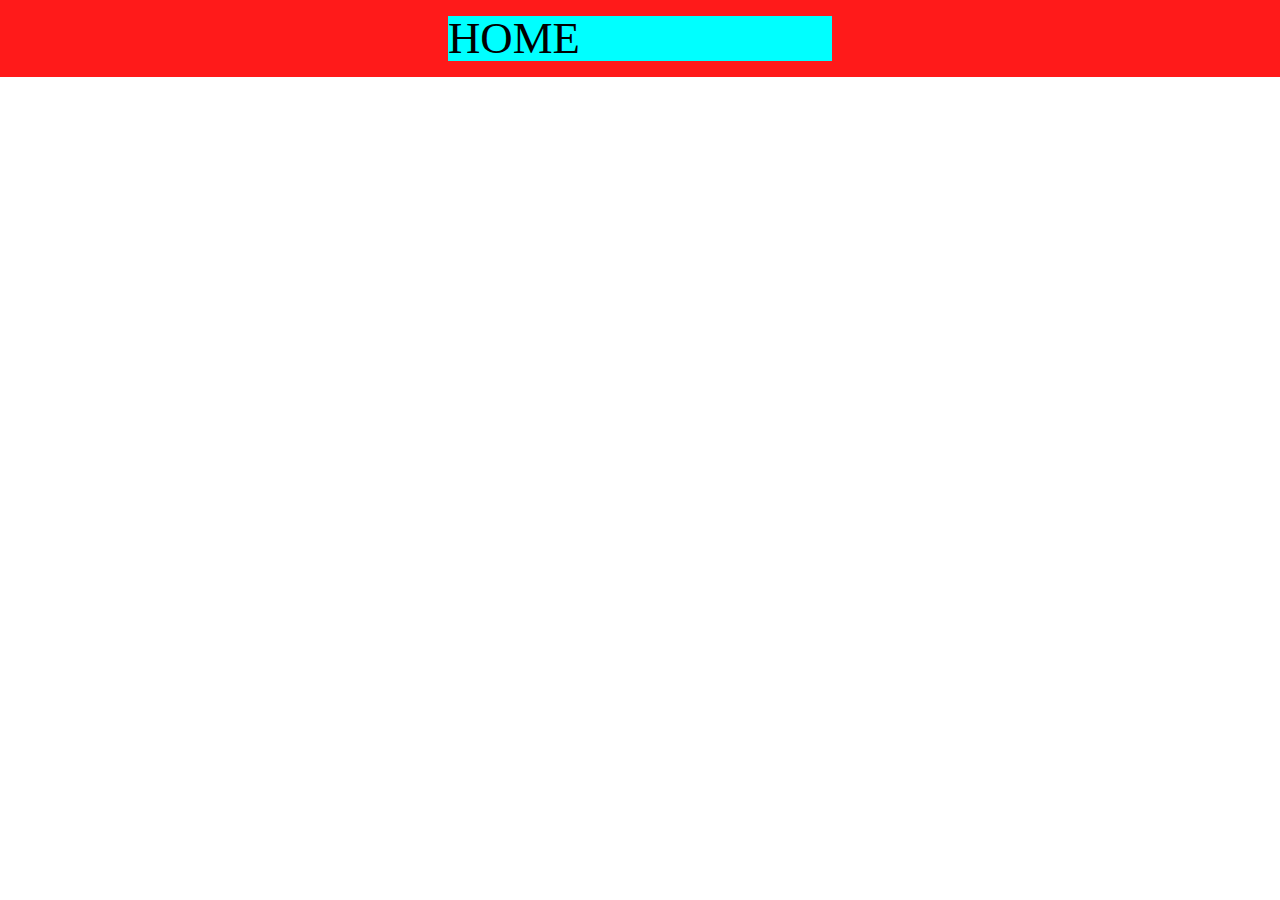
==== commit 0dbe1812: "1" ====
--- a/index.html
+++ b/index.html
@@ -1,1045 +1,17 @@
-<!DOCTYPE html>
-<html lang="pt-br">
-	<head>
-		<meta charset="utf-8">
-		<meta http-equiv="X-UA-Compatible" content="IE=edge">
-		<meta name="viewport" content="width=device-width, initial-scale=1">
-		<title>Mercado Tech</title>
-		<link href="https://fonts.googleapis.com/css?family=Montserrat:400,500,700" rel="stylesheet">
-		<link type="text/css" rel="stylesheet" href="css/bootstrap.min.css"/>
-		<link type="text/css" rel="stylesheet" href="css/slick.css"/>
-		<link type="text/css" rel="stylesheet" href="css/slick-theme.css"/>
-		<link type="text/css" rel="stylesheet" href="css/nouislider.min.css"/>
-		<link rel="stylesheet" href="css/font-awesome.min.css">
-		<link type="text/css" rel="stylesheet" href="css/style.css"/>
-
-    </head>
-	<body>
-		<header>
-			<div id="top-header">
-				<div class="container">
-					<ul class="header-links pull-left">
-						<li><a href="#"><i class="fa fa-phone"></i> +55(11)9123-45678</a></li>
-						<li><a href="#"><i class="fa fa-envelope-o"></i> KatiaToComSono@Sono.com</a></li>
-					</ul>
-					<ul class="header-links pull-right">
-						<li><a href="#"><i class="fa fa-dollar"></i> BR$</a></li>
-						<li><a href="#"><i class="fa fa-user-o"></i> Minha Conta</a></li>
-					</ul>
-				</div>
-			</div>
-
-			<div id="header">
-				<div class="container">
-					<div class="row">
-						<div class="col-md-3">
-							<div class="header-logo">
-								<a href="#" class="logo">
-									<img src="./img/logo.png" alt="">
-								</a>
-							</div>
-						</div>
-						<div class="col-md-6">
-							<div class="header-search">
-								<form>
-									<select class="input-select">
-										<option value="0">Categorias</option>
-										<option value="1">Celulares</option>
-										<option value="1">Computadores</option>
-										<option value="1">Notebooks</option>
-										<option value="1">Componentes</option>
-									</select>
-									<input class="input" placeholder="Busque Aqui">
-									<button class="search-btn">Buscar</button>
-								</form>
-							</div>
-						</div>
-
-						<div class="col-md-3 clearfix">
-							<div class="header-ctn">
-								<div>
-									<a href="#">
-										<i class="fa fa-heart-o"></i>
-										<span>Seus Desejos</span>
-										<div class="qty">2</div>
-									</a>
-								</div>
-
-								<div class="dropdown">
-									<a class="dropdown-toggle" data-toggle="dropdown" aria-expanded="true">
-										<i class="fa fa-shopping-cart"></i>
-										<span>Carrinho</span>
-										<div class="qty">3</div>
-									</a>
-									<div class="cart-dropdown">
-										<div class="cart-list">
-											<div class="product-widget">
-												<div class="product-img">
-													<img src="./img/product01.png" alt="">
-												</div>
-												<div class="product-body">
-													<h3 class="product-name"><a href="#">To com sono</a></h3>
-													<h4 class="product-price"><span class="qty">1x</span>R$980.00</h4>
-												</div>
-												<button class="delete"><i class="fa fa-close"></i></button>
-											</div>
-
-											<div class="product-widget">
-												<div class="product-img">
-													<img src="./img/product02.png" alt="">
-												</div>
-												<div class="product-body">
-													<h3 class="product-name"><a href="#">To com sono</a></h3>
-													<h4 class="product-price"><span class="qty">3x</span>R$980.00</h4>
-												</div>
-												<button class="delete"><i class="fa fa-close"></i></button>
-											</div>
-										</div>
-										<div class="cart-summary">
-											<small>3 Iten(s) selecionados</small>
-											<h5>SUBTOTAL: R$2940.00</h5>
-										</div>
-										<div class="cart-btns">
-											<a href="#">Ver Carrinho</a>
-											<a href="#">Checkout  <i class="fa fa-arrow-circle-right"></i></a>
-										</div>
-									</div>
-								</div>
-
-								<div class="menu-toggle">
-									<a href="#">
-										<i class="fa fa-bars"></i>
-										<span>Menu</span>
-									</a>
-								</div>
-							</div>
-						</div>
-					</div>
-				</div>
-			</div>
-		</header>
-		<nav id="navigation">
-			<div class="container">
-				<div id="responsive-nav">
-					<ul class="main-nav nav navbar-nav">
-						<li class="active"><a href="#">Home</a></li>
-						<li><a href="#">Bons Negocios</a></li>
-						<li><a href="#">Categories</a></li>
-						<li><a href="#">Laptops</a></li>
-						<li><a href="#">Smartphones</a></li>
-						<li><a href="#">Componentes</a></li>
-						<li><a href="#">Accessories</a></li>
-					</ul>
-				</div>
-			</div>
-		</nav>
-
-		<div class="section">
-			<div class="container">
-				<div class="row">
-					<div class="col-md-4 col-xs-6">
-						<div class="shop">
-							<div class="shop-img">
-								<img src="./img/shop01.png" alt="">
-							</div>
-							<div class="shop-body">
-								<h3>Notebook<br>seleçao</h3>
-								<a href="#" class="cta-btn">Compre agora <i class="fa fa-arrow-circle-right"></i></a>
-							</div>
-						</div>
-					</div>
-					<!-- /shop -->
-
-					<!-- shop -->
-					<div class="col-md-4 col-xs-6">
-						<div class="shop">
-							<div class="shop-img">
-								<img src="./img/shop03.png" alt="">
-							</div>
-							<div class="shop-body">
-								<h3>Assistencia<br>Tecnica Domicilio</h3>
-								<a href="#" class="cta-btn">Contate Agora <i class="fa fa-arrow-circle-right"></i></a>
-							</div>
-						</div>
-					</div>
-					<!-- /shop -->
-
-					<!-- shop -->
-					<div class="col-md-4 col-xs-6">
-						<div class="shop">
-							<div class="shop-img">
-								<img src="./img/shop02.png" alt="">
-							</div>
-							<div class="shop-body">
-								<h3>Componentes<br>seleçao</h3>
-								<a href="#" class="cta-btn">Compre agora <i class="fa fa-arrow-circle-right"></i></a>
-							</div>
-						</div>
-					</div>
-					<!-- /shop -->
-				</div>
-				<!-- /row -->
-			</div>
-			<!-- /container -->
-		</div>
-		<!-- /SECTION -->
-
-		<!-- SECTION -->
-		<div class="section">
-			<!-- container -->
-			<div class="container">
-				<!-- row -->
-				<div class="row">
-
-					<!-- section title -->
-					<div class="col-md-12">
-						<div class="section-title">
-							<h3 class="title">Novos Produtos</h3>
-							<div class="section-nav">
-								<ul class="section-tab-nav tab-nav">
-									<li class="active"><a data-toggle="tab" href="#tab1">Notebooks</a></li>
-									<li><a data-toggle="tab" href="#tab1">Celulareses</a></li>
-									<li><a data-toggle="tab" href="#tab1">Componentes</a></li>
-									<li><a data-toggle="tab" href="#tab1">Acessorios</a></li>
-								</ul>
-							</div>
-						</div>
-					</div>
-					<!-- /section title -->
-
-					<!-- Products tab & slick -->
-					<div class="col-md-12">
-						<div class="row">
-							<div class="products-tabs">
-								<!-- tab -->
-								<div id="tab1" class="tab-pane active">
-									<div class="products-slick" data-nav="#slick-nav-1">
-										<!-- product -->
-										<div class="product">
-											<div class="product-img">
-												<img src="./img/product01.png" alt="">
-												<div class="product-label">
-													<span class="sale">-30%</span>
-													<span class="new">Novo</span>
-												</div>
-											</div>
-											<div class="product-body">
-												<p class="product-category">Categoria</p>
-												<h3 class="product-name"><a href="#">To com sono</a></h3>
-												<h4 class="product-price">R$980.00 <del class="product-old-price">R$990.00</del></h4>
-												<div class="product-rating">
-													<i class="fa fa-star"></i>
-													<i class="fa fa-star"></i>
-													<i class="fa fa-star"></i>
-													<i class="fa fa-star"></i>
-													<i class="fa fa-star"></i>
-												</div>
-												<div class="product-btns">
-													<button class="add-to-wishlist"><i class="fa fa-heart-o"></i><span class="tooltipp">Desejos</span></button>
-													<button class="add-to-compare"><i class="fa fa-exchange"></i><span class="tooltipp">Compare</span></button>
-													<button class="quick-view"><i class="fa fa-eye"></i><span class="tooltipp">Olhar</span></button>
-												</div>
-											</div>
-											<div class="add-to-cart">
-												<button class="add-to-cart-btn"><i class="fa fa-shopping-cart"></i> Add Carrinho</button>
-											</div>
-										</div>
-										<!-- /product -->
-
-										<!-- product -->
-										<div class="product">
-											<div class="product-img">
-												<img src="./img/product02.png" alt="">
-												<div class="product-label">
-													<span class="new">Novo</span>
-												</div>
-											</div>
-											<div class="product-body">
-												<p class="product-category">Categoria</p>
-												<h3 class="product-name"><a href="#">To com sono</a></h3>
-												<h4 class="product-price">R$980.00 <del class="product-old-price">R$990.00</del></h4>
-												<div class="product-rating">
-													<i class="fa fa-star"></i>
-													<i class="fa fa-star"></i>
-													<i class="fa fa-star"></i>
-													<i class="fa fa-star"></i>
-													<i class="fa fa-star-o"></i>
-												</div>
-												<div class="product-btns">
-													<button class="add-to-wishlist"><i class="fa fa-heart-o"></i><span class="tooltipp">Desejos</span></button>
-													<button class="add-to-compare"><i class="fa fa-exchange"></i><span class="tooltipp">Compare</span></button>
-													<button class="quick-view"><i class="fa fa-eye"></i><span class="tooltipp">Olhar</span></button>
-												</div>
-											</div>
-											<div class="add-to-cart">
-												<button class="add-to-cart-btn"><i class="fa fa-shopping-cart"></i> Add Carrinho</button>
-											</div>
-										</div>
-										<!-- /product -->
-
-										<!-- product -->
-										<div class="product">
-											<div class="product-img">
-												<img src="./img/product03.png" alt="">
-												<div class="product-label">
-													<span class="sale">-30%</span>
-												</div>
-											</div>
-											<div class="product-body">
-												<p class="product-category">Categoria</p>
-												<h3 class="product-name"><a href="#">To com sono</a></h3>
-												<h4 class="product-price">R$980.00 <del class="product-old-price">R$990.00</del></h4>
-												<div class="product-rating">
-												</div>
-												<div class="product-btns">
-													<button class="add-to-wishlist"><i class="fa fa-heart-o"></i><span class="tooltipp">Desejos</span></button>
-													<button class="add-to-compare"><i class="fa fa-exchange"></i><span class="tooltipp">Compare</span></button>
-													<button class="quick-view"><i class="fa fa-eye"></i><span class="tooltipp">Olhar</span></button>
-												</div>
-											</div>
-											<div class="add-to-cart">
-												<button class="add-to-cart-btn"><i class="fa fa-shopping-cart"></i> Add Carrinho</button>
-											</div>
-										</div>
-										<!-- /product -->
-
-										<!-- product -->
-										<div class="product">
-											<div class="product-img">
-												<img src="./img/product04.png" alt="">
-											</div>
-											<div class="product-body">
-												<p class="product-category">Categoria</p>
-												<h3 class="product-name"><a href="#">To com sono</a></h3>
-												<h4 class="product-price">R$980.00 <del class="product-old-price">R$990.00</del></h4>
-												<div class="product-rating">
-													<i class="fa fa-star"></i>
-													<i class="fa fa-star"></i>
-													<i class="fa fa-star"></i>
-													<i class="fa fa-star"></i>
-													<i class="fa fa-star"></i>
-												</div>
-												<div class="product-btns">
-													<button class="add-to-wishlist"><i class="fa fa-heart-o"></i><span class="tooltipp">Desejos</span></button>
-													<button class="add-to-compare"><i class="fa fa-exchange"></i><span class="tooltipp">Compare</span></button>
-													<button class="quick-view"><i class="fa fa-eye"></i><span class="tooltipp">Olhar</span></button>
-												</div>
-											</div>
-											<div class="add-to-cart">
-												<button class="add-to-cart-btn"><i class="fa fa-shopping-cart"></i> Add Carrinho</button>
-											</div>
-										</div>
-										<!-- /product -->
-
-										<!-- product -->
-										<div class="product">
-											<div class="product-img">
-												<img src="./img/product05.png" alt="">
-											</div>
-											<div class="product-body">
-												<p class="product-category">Categoria</p>
-												<h3 class="product-name"><a href="#">To com sono</a></h3>
-												<h4 class="product-price">R$980.00 <del class="product-old-price">R$990.00</del></h4>
-												<div class="product-rating">
-													<i class="fa fa-star"></i>
-													<i class="fa fa-star"></i>
-													<i class="fa fa-star"></i>
-													<i class="fa fa-star"></i>
-													<i class="fa fa-star"></i>
-												</div>
-												<div class="product-btns">
-													<button class="add-to-wishlist"><i class="fa fa-heart-o"></i><span class="tooltipp">Desejos</span></button>
-													<button class="add-to-compare"><i class="fa fa-exchange"></i><span class="tooltipp">Compare</span></button>
-													<button class="quick-view"><i class="fa fa-eye"></i><span class="tooltipp">Olhar</span></button>
-												</div>
-											</div>
-											<div class="add-to-cart">
-												<button class="add-to-cart-btn"><i class="fa fa-shopping-cart"></i> Add Carrinho</button>
-											</div>
-										</div>
-										<!-- /product -->
-									</div>
-									<div id="slick-nav-1" class="products-slick-nav"></div>
-								</div>
-								<!-- /tab -->
-							</div>
-						</div>
-					</div>
-					<!-- Products tab & slick -->
-				</div>
-				<!-- /row -->
-			</div>
-			<!-- /container -->
-		</div>
-		<!-- /SECTION -->
-
-		<!-- HOT DEAL SECTION -->
-		<div id="hot-deal" class="section">
-			<!-- container -->
-			<div class="container">
-				<!-- row -->
-				<div class="row">
-					<div class="col-md-12">
-						<div class="hot-deal">
-							<ul class="hot-deal-countdown">
-								<li>
-									<div>
-										<h3>02</h3>
-										<span>Dias</span>
-									</div>
-								</li>
-								<li>
-									<div>
-										<h3>10</h3>
-										<span>Hrs</span>
-									</div>
-								</li>
-								<li>
-									<div>
-										<h3>34</h3>
-										<span>Mins</span>
-									</div>
-								</li>
-								<li>
-									<div>
-										<h3>60</h3>
-										<span>Secs</span>
-									</div>
-								</li>
-							</ul>
-							<h2 class="text-uppercase">Negocios do Mês</h2>
-							<p>Novos Produtos 40% OFF</p>
-							<a class="primary-btn cta-btn" href="#">Compre agora</a>
-						</div>
-					</div>
-				</div>
-				<!-- /row -->
-			</div>
-			<!-- /container -->
-		</div>
-		<!-- /HOT DEAL SECTION -->
-
-		<!-- SECTION -->
-		<div class="section">
-			<!-- container -->
-			<div class="container">
-				<!-- row -->
-				<div class="row">
-
-					<!-- section title -->
-					<div class="col-md-12">
-						<div class="section-title">
-							<h3 class="title">Mais Vendidos</h3>
-							<div class="section-nav">
-								<ul class="section-tab-nav tab-nav">
-									<li class="active"><a data-toggle="tab" href="#tab2">Notebooks</a></li>
-									<li><a data-toggle="tab" href="#tab2">Celulares</a></li>
-									<li><a data-toggle="tab" href="#tab2">Componentes</a></li>
-									<li><a data-toggle="tab" href="#tab2">Acessorios</a></li>
-								</ul>
-							</div>
-						</div>
-					</div>
-					<!-- /section title -->
-
-					<!-- Products tab & slick -->
-					<div class="col-md-12">
-						<div class="row">
-							<div class="products-tabs">
-								<!-- tab -->
-								<div id="tab2" class="tab-pane fade in active">
-									<div class="products-slick" data-nav="#slick-nav-2">
-										<!-- product -->
-										<div class="product">
-											<div class="product-img">
-												<img src="./img/product06.png" alt="">
-												<div class="product-label">
-													<span class="sale">-30%</span>
-													<span class="new">Novo</span>
-												</div>
-											</div>
-											<div class="product-body">
-												<p class="product-category">Categoria</p>
-												<h3 class="product-name"><a href="#">To com sono</a></h3>
-												<h4 class="product-price">R$980.00 <del class="product-old-price">R$990.00</del></h4>
-												<div class="product-rating">
-													<i class="fa fa-star"></i>
-													<i class="fa fa-star"></i>
-													<i class="fa fa-star"></i>
-													<i class="fa fa-star"></i>
-													<i class="fa fa-star"></i>
-												</div>
-												<div class="product-btns">
-													<button class="add-to-wishlist"><i class="fa fa-heart-o"></i><span class="tooltipp">Add Desejos</span></button>
-													<button class="add-to-compare"><i class="fa fa-exchange"></i><span class="tooltipp">Compare</span></button>
-													<button class="quick-view"><i class="fa fa-eye"></i><span class="tooltipp">Olhar</span></button>
-												</div>
-											</div>
-											<div class="add-to-cart">
-												<button class="add-to-cart-btn"><i class="fa fa-shopping-cart"></i>Add Carrinho</button>
-											</div>
-										</div>
-										<!-- /product -->
-
-										<!-- product -->
-										<div class="product">
-											<div class="product-img">
-												<img src="./img/product07.png" alt="">
-												<div class="product-label">
-													<span class="new">Novo</span>
-												</div>
-											</div>
-											<div class="product-body">
-												<p class="product-category">Categoria</p>
-												<h3 class="product-name"><a href="#">To com sono</a></h3>
-												<h4 class="product-price">R$980.00 <del class="product-old-price">R$990.00</del></h4>
-												<div class="product-rating">
-													<i class="fa fa-star"></i>
-													<i class="fa fa-star"></i>
-													<i class="fa fa-star"></i>
-													<i class="fa fa-star"></i>
-													<i class="fa fa-star-o"></i>
-												</div>
-												<div class="product-btns">
-													<button class="add-to-wishlist"><i class="fa fa-heart-o"></i><span class="tooltipp">Add Desejos</span></button>
-													<button class="add-to-compare"><i class="fa fa-exchange"></i><span class="tooltipp">Compare</span></button>
-													<button class="quick-view"><i class="fa fa-eye"></i><span class="tooltipp">Olhar</span></button>
-												</div>
-											</div>
-											<div class="add-to-cart">
-												<button class="add-to-cart-btn"><i class="fa fa-shopping-cart"></i> Add Carrinho</button>
-											</div>
-										</div>
-										<!-- /product -->
-
-										<!-- product -->
-										<div class="product">
-											<div class="product-img">
-												<img src="./img/product08.png" alt="">
-												<div class="product-label">
-													<span class="sale">-30%</span>
-												</div>
-											</div>
-											<div class="product-body">
-												<p class="product-category">Categoria</p>
-												<h3 class="product-name"><a href="#">To com sono</a></h3>
-												<h4 class="product-price">R$980.00 <del class="product-old-price">R$990.00</del></h4>
-												<div class="product-rating">
-												</div>
-												<div class="product-btns">
-													<button class="add-to-wishlist"><i class="fa fa-heart-o"></i><span class="tooltipp">Add Desejos</span></button>
-													<button class="add-to-compare"><i class="fa fa-exchange"></i><span class="tooltipp">Compare</span></button>
-													<button class="quick-view"><i class="fa fa-eye"></i><span class="tooltipp">Olhar</span></button>
-												</div>
-											</div>
-											<div class="add-to-cart">
-												<button class="add-to-cart-btn"><i class="fa fa-shopping-cart"></i> Add Carrinho</button>
-											</div>
-										</div>
-										<!-- /product -->
-
-										<!-- product -->
-										<div class="product">
-											<div class="product-img">
-												<img src="./img/product09.png" alt="">
-											</div>
-											<div class="product-body">
-												<p class="product-category">Categoria</p>
-												<h3 class="product-name"><a href="#">To com sono</a></h3>
-												<h4 class="product-price">R$980.00 <del class="product-old-price">R$990.00</del></h4>
-												<div class="product-rating">
-													<i class="fa fa-star"></i>
-													<i class="fa fa-star"></i>
-													<i class="fa fa-star"></i>
-													<i class="fa fa-star"></i>
-													<i class="fa fa-star"></i>
-												</div>
-												<div class="product-btns">
-													<button class="add-to-wishlist"><i class="fa fa-heart-o"></i><span class="tooltipp">Add Desejos</span></button>
-													<button class="add-to-compare"><i class="fa fa-exchange"></i><span class="tooltipp">Compare</span></button>
-													<button class="quick-view"><i class="fa fa-eye"></i><span class="tooltipp">Olhar</span></button>
-												</div>
-											</div>
-											<div class="add-to-cart">
-												<button class="add-to-cart-btn"><i class="fa fa-shopping-cart"></i> Add Carrinho</button>
-											</div>
-										</div>
-										<!-- /product -->
-
-										<!-- product -->
-										<div class="product">
-											<div class="product-img">
-												<img src="./img/product01.png" alt="">
-											</div>
-											<div class="product-body">
-												<p class="product-category">Categoria</p>
-												<h3 class="product-name"><a href="#">To com sono</a></h3>
-												<h4 class="product-price">R$980.00 <del class="product-old-price">R$990.00</del></h4>
-												<div class="product-rating">
-													<i class="fa fa-star"></i>
-													<i class="fa fa-star"></i>
-													<i class="fa fa-star"></i>
-													<i class="fa fa-star"></i>
-													<i class="fa fa-star"></i>
-												</div>
-												<div class="product-btns">
-													<button class="add-to-wishlist"><i class="fa fa-heart-o"></i><span class="tooltipp">Add Desejos</span></button>
-													<button class="add-to-compare"><i class="fa fa-exchange"></i><span class="tooltipp">Compare</span></button>
-													<button class="quick-view"><i class="fa fa-eye"></i><span class="tooltipp">Olhar</span></button>
-												</div>
-											</div>
-											<div class="add-to-cart">
-												<button class="add-to-cart-btn"><i class="fa fa-shopping-cart"></i> Add Carrinho</button>
-											</div>
-										</div>
-										<!-- /product -->
-									</div>
-									<div id="slick-nav-2" class="products-slick-nav"></div>
-								</div>
-								<!-- /tab -->
-							</div>
-						</div>
-					</div>
-					<!-- /Products tab & slick -->
-				</div>
-				<!-- /row -->
-			</div>
-			<!-- /container -->
-		</div>
-		<!-- /SECTION -->
-
-		<!-- SECTION -->
-		<div class="section">
-			<!-- container -->
-			<div class="container">
-				<!-- row -->
-				<div class="row">
-					<div class="col-md-4 col-xs-6">
-						<div class="section-title">
-							<h4 class="title">Mais Vendidos</h4>
-							<div class="section-nav">
-								<div id="slick-nav-3" class="products-slick-nav"></div>
-							</div>
-						</div>
-
-						<div class="products-widget-slick" data-nav="#slick-nav-3">
-							<div>
-								<!-- product widget -->
-								<div class="product-widget">
-									<div class="product-img">
-										<img src="./img/product07.png" alt="">
-									</div>
-									<div class="product-body">
-										<p class="product-category">Categoria</p>
-										<h3 class="product-name"><a href="#">To com sono</a></h3>
-										<h4 class="product-price">R$980.00 <del class="product-old-price">R$990.00</del></h4>
-									</div>
-								</div>
-								<!-- /product widget -->
-
-								<!-- product widget -->
-								<div class="product-widget">
-									<div class="product-img">
-										<img src="./img/product08.png" alt="">
-									</div>
-									<div class="product-body">
-										<p class="product-category">Categoria</p>
-										<h3 class="product-name"><a href="#">To com sono</a></h3>
-										<h4 class="product-price">R$980.00 <del class="product-old-price">R$990.00</del></h4>
-									</div>
-								</div>
-								<!-- /product widget -->
-
-								<!-- product widget -->
-								<div class="product-widget">
-									<div class="product-img">
-										<img src="./img/product09.png" alt="">
-									</div>
-									<div class="product-body">
-										<p class="product-category">Categoria</p>
-										<h3 class="product-name"><a href="#">To com sono</a></h3>
-										<h4 class="product-price">R$980.00 <del class="product-old-price">R$990.00</del></h4>
-									</div>
-								</div>
-								<!-- product widget -->
-							</div>
-
-							<div>
-								<!-- product widget -->
-								<div class="product-widget">
-									<div class="product-img">
-										<img src="./img/product01.png" alt="">
-									</div>
-									<div class="product-body">
-										<p class="product-category">Categoria</p>
-										<h3 class="product-name"><a href="#">To com sono</a></h3>
-										<h4 class="product-price">R$980.00 <del class="product-old-price">R$990.00</del></h4>
-									</div>
-								</div>
-								<!-- /product widget -->
-
-								<!-- product widget -->
-								<div class="product-widget">
-									<div class="product-img">
-										<img src="./img/product02.png" alt="">
-									</div>
-									<div class="product-body">
-										<p class="product-category">Categoria</p>
-										<h3 class="product-name"><a href="#">To com sono</a></h3>
-										<h4 class="product-price">R$980.00 <del class="product-old-price">R$990.00</del></h4>
-									</div>
-								</div>
-								<!-- /product widget -->
-
-								<!-- product widget -->
-								<div class="product-widget">
-									<div class="product-img">
-										<img src="./img/product03.png" alt="">
-									</div>
-									<div class="product-body">
-										<p class="product-category">Categoria</p>
-										<h3 class="product-name"><a href="#">To com sono</a></h3>
-										<h4 class="product-price">R$980.00 <del class="product-old-price">R$990.00</del></h4>
-									</div>
-								</div>
-								<!-- product widget -->
-							</div>
-						</div>
-					</div>
-
-					<div class="col-md-4 col-xs-6">
-						<div class="section-title">
-							<h4 class="title">Mais Vendidos</h4>
-							<div class="section-nav">
-								<div id="slick-nav-4" class="products-slick-nav"></div>
-							</div>
-						</div>
-
-						<div class="products-widget-slick" data-nav="#slick-nav-4">
-							<div>
-								<!-- product widget -->
-								<div class="product-widget">
-									<div class="product-img">
-										<img src="./img/product04.png" alt="">
-									</div>
-									<div class="product-body">
-										<p class="product-category">Categoria</p>
-										<h3 class="product-name"><a href="#">To com sono</a></h3>
-										<h4 class="product-price">R$980.00 <del class="product-old-price">R$990.00</del></h4>
-									</div>
-								</div>
-								<!-- /product widget -->
-
-								<!-- product widget -->
-								<div class="product-widget">
-									<div class="product-img">
-										<img src="./img/product05.png" alt="">
-									</div>
-									<div class="product-body">
-										<p class="product-category">Categoria</p>
-										<h3 class="product-name"><a href="#">To com sono</a></h3>
-										<h4 class="product-price">R$980.00 <del class="product-old-price">R$990.00</del></h4>
-									</div>
-								</div>
-								<!-- /product widget -->
-
-								<!-- product widget -->
-								<div class="product-widget">
-									<div class="product-img">
-										<img src="./img/product06.png" alt="">
-									</div>
-									<div class="product-body">
-										<p class="product-category">Categoria</p>
-										<h3 class="product-name"><a href="#">To com sono</a></h3>
-										<h4 class="product-price">R$980.00 <del class="product-old-price">R$990.00</del></h4>
-									</div>
-								</div>
-								<!-- product widget -->
-							</div>
-
-							<div>
-								<!-- product widget -->
-								<div class="product-widget">
-									<div class="product-img">
-										<img src="./img/product07.png" alt="">
-									</div>
-									<div class="product-body">
-										<p class="product-category">Categoria</p>
-										<h3 class="product-name"><a href="#">To com sono</a></h3>
-										<h4 class="product-price">R$980.00 <del class="product-old-price">R$990.00</del></h4>
-									</div>
-								</div>
-								<!-- /product widget -->
-
-								<!-- product widget -->
-								<div class="product-widget">
-									<div class="product-img">
-										<img src="./img/product08.png" alt="">
-									</div>
-									<div class="product-body">
-										<p class="product-category">Categoria</p>
-										<h3 class="product-name"><a href="#">To com sono</a></h3>
-										<h4 class="product-price">R$980.00 <del class="product-old-price">R$990.00</del></h4>
-									</div>
-								</div>
-								<!-- /product widget -->
-
-								<!-- product widget -->
-								<div class="product-widget">
-									<div class="product-img">
-										<img src="./img/product09.png" alt="">
-									</div>
-									<div class="product-body">
-										<p class="product-category">Categoria</p>
-										<h3 class="product-name"><a href="#">To com sono</a></h3>
-										<h4 class="product-price">R$980.00 <del class="product-old-price">R$990.00</del></h4>
-									</div>
-								</div>
-								<!-- product widget -->
-							</div>
-						</div>
-					</div>
-
-					<div class="clearfix visible-sm visible-xs"></div>
-
-					<div class="col-md-4 col-xs-6">
-						<div class="section-title">
-							<h4 class="title">Mais vendidos</h4>
-							<div class="section-nav">
-								<div id="slick-nav-5" class="products-slick-nav"></div>
-							</div>
-						</div>
-
-						<div class="products-widget-slick" data-nav="#slick-nav-5">
-							<div>
-								<!-- product widget -->
-								<div class="product-widget">
-									<div class="product-img">
-										<img src="./img/product01.png" alt="">
-									</div>
-									<div class="product-body">
-										<p class="product-category">Categoria</p>
-										<h3 class="product-name"><a href="#">To com sono</a></h3>
-										<h4 class="product-price">R$980.00 <del class="product-old-price">R$990.00</del></h4>
-									</div>
-								</div>
-								<!-- /product widget -->
-
-								<!-- product widget -->
-								<div class="product-widget">
-									<div class="product-img">
-										<img src="./img/product02.png" alt="">
-									</div>
-									<div class="product-body">
-										<p class="product-category">Categoria</p>
-										<h3 class="product-name"><a href="#">To com sono</a></h3>
-										<h4 class="product-price">R$980.00 <del class="product-old-price">R$990.00</del></h4>
-									</div>
-								</div>
-								<!-- /product widget -->
-
-								<!-- product widget -->
-								<div class="product-widget">
-									<div class="product-img">
-										<img src="./img/product03.png" alt="">
-									</div>
-									<div class="product-body">
-										<p class="product-category">Categoria</p>
-										<h3 class="product-name"><a href="#">To com sono</a></h3>
-										<h4 class="product-price">R$980.00 <del class="product-old-price">R$990.00</del></h4>
-									</div>
-								</div>
-								<!-- product widget -->
-							</div>
-
-							<div>
-								<!-- product widget -->
-								<div class="product-widget">
-									<div class="product-img">
-										<img src="./img/product04.png" alt="">
-									</div>
-									<div class="product-body">
-										<p class="product-category">Categoria</p>
-										<h3 class="product-name"><a href="#">To com sono</a></h3>
-										<h4 class="product-price">R$980.00 <del class="product-old-price">R$990.00</del></h4>
-									</div>
-								</div>
-								<!-- /product widget -->
-
-								<!-- product widget -->
-								<div class="product-widget">
-									<div class="product-img">
-										<img src="./img/product05.png" alt="">
-									</div>
-									<div class="product-body">
-										<p class="product-category">Categoria</p>
-										<h3 class="product-name"><a href="#">To com sono</a></h3>
-										<h4 class="product-price">R$980.00 <del class="product-old-price">R$990.00</del></h4>
-									</div>
-								</div>
-								<!-- /product widget -->
-
-								<!-- product widget -->
-								<div class="product-widget">
-									<div class="product-img">
-										<img src="./img/product06.png" alt="">
-									</div>
-									<div class="product-body">
-										<p class="product-category">Categoria</p>
-										<h3 class="product-name"><a href="#">To com sono</a></h3>
-										<h4 class="product-price">R$980.00 <del class="product-old-price">R$990.00</del></h4>
-									</div>
-								</div>
-								<!-- product widget -->
-							</div>
-						</div>
-					</div>
-
-				</div>
-				<!-- /row -->
-			</div>
-			<!-- /container -->
-		</div>
-		<!-- /SECTION -->
-
-		<!-- NEWSLETTER -->
-		<div id="newsletter" class="section">
-			<!-- container -->
-			<div class="container">
-				<!-- row -->
-				<div class="row">
-					<div class="col-md-12">
-						<div class="newsletter">
-							<p>Logue-se para mais <strong>Novidades</strong></p>
-							<form>
-								<input class="input" type="email" placeholder="Enter Your Email">
-								<button class="newsletter-btn"><i class="fa fa-envelope"></i> Inscreva-se</button>
-							</form>
-							<ul class="newsletter-follow">
-								<li>
-									<a href="#"><i class="fa fa-facebook"></i></a>
-								</li>
-								<li>
-									<a href="#"><i class="fa fa-twitter"></i></a>
-								</li>
-								<li>
-									<a href="#"><i class="fa fa-instagram"></i></a>
-								</li>
-								<li>
-									<a href="#"><i class="fa fa-pinterest"></i></a>
-								</li>
-							</ul>
-						</div>
-					</div>
-				</div>
-				<!-- /row -->
-			</div>
-			<!-- /container -->
-		</div>
-		<!-- /NEWSLETTER -->
-
-		<!-- FOOTER -->
-		<footer id="footer">
-			<!-- top footer -->
-			<div class="section">
-				<!-- container -->
-				<div class="container">
-					<!-- row -->
-					<div class="row">
-						<div class="col-md-3 col-xs-6">
-							<div class="footer">
-								<h3 class="footer-title">Sobre nos</h3>
-								<p>Sou um cara com sono fazendo um site que nem tem que entregar hoje.</p>
-								<ul class="footer-links">
-									<li><a href="#"><i class="fa fa-phone"></i>+55(11)9123-5678</a></li>
-									<li><a href="#"><i class="fa fa-envelope-o"></i>KatiaToComSono@Sono.com</a></li>
-								</ul>
-							</div>
-						</div>
-
-						<div class="col-md-3 col-xs-6">
-							<div class="footer">
-								<h3 class="footer-title">Categories</h3>
-								<ul class="footer-links">
-									<li><a href="#">Bons Negocios</a></li>
-									<li><a href="#">Notebooks</a></li>
-									<li><a href="#">Celulares</a></li>
-									<li><a href="#">Componentes</a></li>
-									<li><a href="#">Acessorios</a></li>
-								</ul>
-							</div>
-						</div>
-
-						<div class="clearfix visible-xs"></div>
-
-						<div class="col-md-3 col-xs-6">
-							<div class="footer">
-								<h3 class="footer-title">Informaçao</h3>
-								<ul class="footer-links">
-									<li><a href="#">Sobre nos</a></li>
-									<li><a href="#">Entre em contato</a></li>
-									<li><a href="#">Politica e privacidade</a></li>
-									<li><a href="#">Sono</a></li>
-									<li><a href="#">Super Sono</a></li>
-								</ul>
-							</div>
-						</div>
-
-						<div class="col-md-3 col-xs-6">
-							<div class="footer">
-								<h3 class="footer-title">Serviços</h3>
-								<ul class="footer-links">
-									<li><a href="#">Minha Conta</a></li>
-									<li><a href="#">Ver Carrinho</a></li>
-									<li><a href="#">Desejos</a></li>
-									<li><a href="#">Ache minha encomenda</a></li>
-									<li><a href="#">Ajuda</a></li>
-								</ul>
-							</div>
-						</div>
-					</div>
-					<!-- /row -->
-				</div>
-				<!-- /container -->
-			</div>
-			<!-- /top footer -->
-
-			<!-- bottom footer -->
-			<div id="bottom-footer" class="section">
-				<div class="container">
-					<!-- row -->
-					<div class="row">
-						<div class="col-md-12 text-center">
-							<ul class="footer-payments">
-								<li><a href="#"><i class="fa fa-cc-visa"></i></a></li>
-								<li><a href="#"><i class="fa fa-credit-card"></i></a></li>
-								<li><a href="#"><i class="fa fa-cc-paypal"></i></a></li>
-								<li><a href="#"><i class="fa fa-cc-mastercard"></i></a></li>
-								<li><a href="#"><i class="fa fa-cc-discover"></i></a></li>
-								<li><a href="#"><i class="fa fa-cc-amex"></i></a></li>
-							</ul>
-							<span class="copyright">
-								<!-- Link back to Colorlib can't be removed. Template is licensed under CC BY 3.0. -->
-								Copyright: To zuando não tem não mó caro <i class="fa fa-heart-o" aria-hidden="true"></i>:)<a href="https://colorlib.com" target="_blank"></a>
-							<!-- Link back to Colorlib can't be removed. Template is licensed under CC BY 3.0. -->
-							</span>
-						</div>
-					</div>
-						<!-- /row -->
-				</div>
-				<!-- /container -->
-			</div>
-			<!-- /bottom footer -->
-		</footer>
-		<!-- /FOOTER -->
-
-		<!-- jQuery Plugins -->
-		<script src="js/jquery.min.js"></script>
-		<script src="js/bootstrap.min.js"></script>
-		<script src="js/slick.min.js"></script>
-		<script src="js/nouislider.min.js"></script>
-		<script src="js/jquery.zoom.min.js"></script>
-		<script src="js/main.js"></script>
-
-	</body>
-</html>
+﻿<html lang="pt-br">
+<head>
+    <meta name="viewport" content="width=device-width, initial-scale=1.0">
+    <link rel="icon" type="img/jpg" href="img/logot.png" />
+    <link href="css/resetar.css" rel="stylesheet" type="text/css" />
+    <link href="css/style.css" rel="stylesheet" type="text/css" />
+    <meta charset="utf-8" />
+    <title>Mercado Tech</title>
+</head>
+<body>
+    <div id="top">
+        <div class="top-menu">
+            HOME
+        </div><!--top-menu-->
+    </div><!--top-->
+</body>
+</html>--- a/css/resetar.css
+++ b/css/resetar.css
@@ -0,0 +1,43 @@
+html, body, div, span, applet, object, iframe,
+h1, h2, h3, h4, h5, h6, p, blockquote, pre,
+a, abbr, acronym, address, big, cite, code,
+del, dfn, em, img, ins, kbd, q, s, samp,
+small, strike, strong, sub, sup, tt, var,
+b, u, i, center,
+dl, dt, dd, ol, ul, li,
+fieldset, form, label, legend,
+table, caption, tbody, tfoot, thead, tr, th, td,
+article, aside, canvas, details, embed, 
+figure, figcaption, footer, header, hgroup, 
+menu, nav, output, ruby, section, summary,
+time, mark, audio, video {
+	margin: 0;
+	padding: 0;
+	border: 0;
+	font-size: 100%;
+	font: inherit;
+	vertical-align: baseline;
+}
+
+article, aside, details, figcaption, figure, 
+footer, header, hgroup, menu, nav, section {
+	display: block;
+}
+body {
+	line-height: 1;
+}
+ol, ul {
+	list-style: none;
+}
+blockquote, q {
+	quotes: none;
+}
+blockquote:before, blockquote:after,
+q:before, q:after {
+	content: '';
+	content: none;
+}
+table {
+	border-collapse: collapse;
+	border-spacing: 0;
+}--- a/css/style.css
+++ b/css/style.css
@@ -1,2190 +1,23 @@
-/*
-Template Name: Electro - HTML Ecommerce Template
-Author: yaminncco
-
-Colors:
-	Body 		: #333
-	Headers 	: #2B2D42
-	Primary 	: #D10024
-	Dark 		: #15161D ##1E1F29
-	Grey 		: #E4E7ED #FBFBFC #8D99AE #B9BABC
-
-Fonts: Montserrat
-
-Table OF Contents
-------------------------------------
-1 > GENERAL
------- Typography
------- Buttons
------- Inputs
------- Sections
------- Breadcrumb
-2 > HEADER
------- Top header
------- Logo
------- Search
------- Cart
-3 > NAVIGATION
------- Main nav
------- Responsive Nav
-4 > CATEGORY SHOP
-5 > HOT DEAL
-6 > PRODUCT
------- Product
------- Widget product
------- Product slick
-7 > STORE PAGE
------- Aside
------- Store
-8 > PRODUCT DETAILS PAGE
------- Product view
------- Product details
------- Product tab
-9 > CHECKOUT PAGE
-10 > NEWSLETTER
-11 > FOOTER
-11 > SLICK STYLE
-12 > RESPONSIVE
-------------------------------------*/
-
-/*=========================================================
-	01 -> GENERAL
-===========================================================*/
-
-/*----------------------------*\
-	Typography
-\*----------------------------*/
-
-body {
-  font-family: 'Montserrat', sans-serif;
-  font-weight: 400;
-  color: #333;
+﻿body
+{
+    font-size:18px;
+    font-family:'Times New Roman', Times, serif;
 }
 
-h1, h2, h3, h4, h5, h6 {
-  color: #2B2D42;
-  font-weight: 700;
-  margin: 0 0 10px;
+#top {
+    width: 100%;
+    height: 6vw;
+    background-color: #ff1a1a;
+    align-items: center;
+    display: flex;
+    flex-direction: row;
+    flex-wrap: wrap;
+    justify-content: center;
 }
 
-a {
-  color: #2B2D42;
-  font-weight: 500;
-  -webkit-transition: 0.2s color;
-  transition: 0.2s color;
-}
-
-a:hover, a:focus {
-  color: #D10024;
-  text-decoration: none;
-  outline: none;
-}
-
-ul, ol {
-  margin: 0;
-  padding: 0;
-  list-style: none
-}
-
-/*----------------------------*\
-	Buttons
-\*----------------------------*/
-
-.primary-btn {
-  display: inline-block;
-  padding: 12px 30px;
-  background-color: #D10024;
-  border: none;
-  border-radius: 40px;
-  color: #FFF;
-  text-transform: uppercase;
-  font-weight: 700;
-  text-align: center;
-  -webkit-transition: 0.2s all;
-  transition: 0.2s all;
-}
-
-.primary-btn:hover, .primary-btn:focus {
-  opacity: 0.9;
-  color: #FFF;
-}
-
-/*----------------------------*\
-	Inputs
-\*----------------------------*/
-
-/*-- Text input --*/
-
-.input {
-  height: 40px;
-  padding: 0px 15px;
-  border: 1px solid #E4E7ED;
-  background-color: #FFF;
-  width: 100%;
-}
-
-textarea.input {
-  padding: 15px;
-  min-height: 90px;
-}
-
-/*-- Number input --*/
-
-.input-number {
-  position: relative;
-}
-
-.input-number input[type="number"]::-webkit-inner-spin-button, .input-number input[type="number"]::-webkit-outer-spin-button {
-  -webkit-appearance: none;
-  margin: 0;
-}
-
-.input-number input[type="number"] {
-  -moz-appearance: textfield;
-  height: 40px;
-  width: 100%;
-  border: 1px solid #E4E7ED;
-  background-color: #FFF;
-  padding: 0px 35px 0px 15px;
-}
-
-.input-number .qty-up, .input-number .qty-down {
-  position: absolute;
-  display: block;
-  width: 20px;
-  height: 20px;
-  border: 1px solid #E4E7ED;
-  background-color: #FFF;
-  text-align: center;
-  font-weight: 700;
-  cursor: pointer;
-  -webkit-user-select: none;
-  -moz-user-select: none;
-  -ms-user-select: none;
-  user-select: none;
-}
-
-.input-number .qty-up {
-  right: 0;
-  top: 0;
-  border-bottom: 0px;
-}
-
-.input-number .qty-down {
-  right: 0;
-  bottom: 0;
-}
-
-.input-number .qty-up:hover, .input-number .qty-down:hover {
-  background-color: #E4E7ED;
-  color: #D10024;
-}
-
-/*-- Select input --*/
-
-.input-select {
-  padding: 0px 15px;
-  background: #FFF;
-  border: 1px solid #E4E7ED;
-  height: 40px;
-}
-
-/*-- checkbox & radio input --*/
-
-.input-radio, .input-checkbox {
-  position: relative;
-  display: block;
-}
-
-.input-radio input[type="radio"]:not(:checked), .input-radio input[type="radio"]:checked, .input-checkbox input[type="checkbox"]:not(:checked), .input-checkbox input[type="checkbox"]:checked {
-  position: absolute;
-  margin-left: -9999px;
-  visibility: hidden;
-}
-
-.input-radio label, .input-checkbox label {
-  font-weight: 500;
-  min-height: 20px;
-  padding-left: 20px;
-  margin-bottom: 5px;
-  cursor: pointer;
-}
-
-.input-radio input[type="radio"]+label span, .input-checkbox input[type="checkbox"]+label span {
-  position: absolute;
-  left: 0px;
-  top: 4px;
-  width: 14px;
-  height: 14px;
-  border: 2px solid #E4E7ED;
-  background: #FFF;
-}
-
-.input-radio input[type="radio"]+label span {
-  border-radius: 50%;
-}
-
-.input-radio input[type="radio"]+label span:after {
-  content: "";
-  position: absolute;
-  left: 50%;
-  top: 50%;
-  -webkit-transform: translate(-50%, -50%) scale(0);
-  -ms-transform: translate(-50%, -50%) scale(0);
-  transform: translate(-50%, -50%) scale(0);
-  background-color: #FFF;
-  width: 4px;
-  height: 4px;
-  border-radius: 50%;
-  opacity: 0;
-  -webkit-transition: all 0.2s;
-  transition: all 0.2s;
-}
-
-.input-checkbox input[type="checkbox"]+label span:after {
-  content: '✔';
-  position: absolute;
-  top: -2px;
-  left: 1px;
-  font-size: 10px;
-  color: #FFF;
-  opacity: 0;
-  -webkit-transform: scale(0);
-  -ms-transform: scale(0);
-  transform: scale(0);
-  -webkit-transition: all 0.2s;
-  transition: all 0.2s;
-}
-
-.input-radio input[type="radio"]:checked+label span, .input-checkbox input[type="checkbox"]:checked+label span {
-  background-color: #D10024;
-  border-color: #D10024;
-}
-
-.input-radio input[type="radio"]:checked+label span:after {
-  opacity: 1;
-  -webkit-transform: translate(-50%, -50%) scale(1);
-  -ms-transform: translate(-50%, -50%) scale(1);
-  transform: translate(-50%, -50%) scale(1);
-}
-
-.input-checkbox input[type="checkbox"]:checked+label span:after {
-  opacity: 1;
-  -webkit-transform: scale(1);
-  -ms-transform: scale(1);
-  transform: scale(1);
-}
-
-.input-radio .caption, .input-checkbox .caption {
-  margin-top: 5px;
-  max-height: 0;
-  overflow: hidden;
-  -webkit-transition: 0.3s max-height;
-  transition: 0.3s max-height;
-}
-
-.input-radio input[type="radio"]:checked~.caption, .input-checkbox input[type="checkbox"]:checked~.caption {
-  max-height: 800px;
-}
-
-/*----------------------------*\
-	Section
-\*----------------------------*/
-
-.section {
-  padding-top: 30px;
-  padding-bottom: 30px;
-}
-
-.section-title {
-  position: relative;
-  margin-bottom: 30px;
-  margin-top: 15px;
-}
-
-.section-title .title {
-  display: inline-block;
-  text-transform: uppercase;
-  margin: 0px;
-}
-
-.section-title .section-nav {
-  float: right;
-}
-
-.section-title .section-nav .section-tab-nav {
-  display: inline-block;
-}
-
-.section-tab-nav li {
-  display: inline-block;
-  margin-right: 15px;
-}
-
-.section-tab-nav li:last-child {
-  margin-right: 0px;
-}
-
-.section-tab-nav li a {
-  font-weight: 700;
-  color: #8D99AE;
-}
-
-.section-tab-nav li a:after {
-  content: "";
-  display: block;
-  width: 0%;
-  height: 2px;
-  background-color: #D10024;
-  -webkit-transition: 0.2s all;
-  transition: 0.2s all;
-}
-
-.section-tab-nav li.active a {
-  color: #D10024;
-}
-
-.section-tab-nav li a:hover:after, .section-tab-nav li a:focus:after, .section-tab-nav li.active a:after {
-  width: 100%;
-}
-
-.section-title .section-nav .products-slick-nav {
-  top: 0px;
-  right: 0px;
-}
-
-/*----------------------------*\
-	Breadcrumb
-\*----------------------------*/
-
-#breadcrumb {
-  padding: 30px 0px;
-  background: #FBFBFC;
-  border-bottom: 1px solid #E4E7ED;
-  margin-bottom: 30px;
-}
-
-#breadcrumb .breadcrumb-header {
-  display: inline-block;
-  margin-top: 0px;
-  margin-bottom: 0px;
-  margin-right: 15px;
-  text-transform: uppercase;
-}
-
-#breadcrumb .breadcrumb-tree {
-  display: inline-block;
-}
-
-#breadcrumb .breadcrumb-tree li {
-  display: inline-block;
-  font-size: 12px;
-  font-weight: 500;
-  text-transform: uppercase;
-}
-
-#breadcrumb .breadcrumb-tree li+li {
-  margin-left: 10px;
-}
-
-#breadcrumb .breadcrumb-tree li+li:before {
-  content: '/';
-  display: inline-block;
-  color: #8D99AE;
-  margin-right: 10px;
-}
-
-#breadcrumb .breadcrumb-tree li a {
-  color: #8D99AE;
-}
-
-#breadcrumb .breadcrumb-tree li a:hover {
-  color: #D10024;
-}
-
-/*=========================================================
-	02 -> HEADER
-===========================================================*/
-
-/*----------------------------*\
-	Top header
-\*----------------------------*/
-
-#top-header {
-  padding-top: 10px;
-  padding-bottom: 10px;
-  background-color: #00539b;
-}
-
-.header-links li {
-  display: inline-block;
-  margin-right: 15px;
-  font-size: 12px;
-}
-
-.header-links li:last-child {
-  margin-right: 0px;
-}
-
-.header-links li a {
-  color: #FFF;
-}
-
-.header-links li a:hover {
-  color: #D10024;
-}
-
-.header-links li i {
-  color: #D10024;
-  margin-right: 5px;
-}
-
-/*----------------------------*\
-	Logo
-\*----------------------------*/
-
-#header {
-  padding-top: 15px;
-  padding-bottom: 15px;
-  background-color: #b40422;
-}
-
-.header-logo {
-  float: left;
-}
-
-.header-logo .logo img {
-  display: block;
-}
-
-/*----------------------------*\
-	Search
-\*----------------------------*/
-
-.header-search {
-  padding: 15px 0px;
-}
-
-.header-search form {
-  position: relative;
-}
-
-.header-search form .input-select {
-  margin-right: -4px;
-  border-radius: 40px 0px 0px 40px;
-}
-
-.header-search form .input {
-  width: calc(100% - 260px);
-  margin-right: -4px;
-}
-
-.header-search form .search-btn {
-  height: 40px;
-  width: 100px;
-  background: #D10024;
-  color: #FFF;
-  font-weight: 700;
-  border: none;
-  border-radius: 0px 40px 40px 0px;
-}
-
-/*----------------------------*\
-	Cart
-\*----------------------------*/
-
-.header-ctn {
-  float: right;
-  padding: 15px 0px;
-}
-
-.header-ctn>div {
-  display: inline-block;
-}
-
-.header-ctn>div+div {
-  margin-left: 15px;
-}
-
-.header-ctn>div>a {
-  display: block;
-  position: relative;
-  width: 90px;
-  text-align: center;
-  color: #FFF;
-}
-
-.header-ctn>div>a>i {
-  display: block;
-  font-size: 18px;
-}
-
-.header-ctn>div>a>span {
-  font-size: 12px;
-}
-
-.header-ctn>div>a>.qty {
-  position: absolute;
-  right: 15px;
-  top: -10px;
-  width: 20px;
-  height: 20px;
-  line-height: 20px;
-  text-align: center;
-  border-radius: 50%;
-  font-size: 10px;
-  color: #FFF;
-  background-color: #D10024;
-}
-
-.header-ctn .menu-toggle {
-  display: none;
-}
-
-.cart-dropdown {
-  position: absolute;
-  width: 300px;
-  background: #FFF;
-  padding: 15px;
-  -webkit-box-shadow: 0px 0px 0px 2px #E4E7ED;
-  box-shadow: 0px 0px 0px 2px #E4E7ED;
-  z-index: 99;
-  right: 0;
-  opacity: 0;
-  visibility: hidden;
-}
-
-.dropdown.open>.cart-dropdown {
-  opacity: 1;
-  visibility: visible;
-}
-
-.cart-dropdown .cart-list {
-  max-height: 180px;
-  overflow-y: scroll;
-  margin-bottom: 15px;
-}
-
-.cart-dropdown .cart-list .product-widget {
-  padding: 0px;
-  -webkit-box-shadow: none;
-  box-shadow: none;
-}
-
-.cart-dropdown .cart-list .product-widget:last-child {
-  margin-bottom: 0px;
-}
-
-.cart-dropdown .cart-list .product-widget .product-img {
-  left: 0px;
-  top: 0px;
-}
-
-.cart-dropdown .cart-list .product-widget .product-body .product-price {
-  color: #2B2D42;
-}
-
-.cart-dropdown .cart-btns {
-  margin: 0px -17px -17px;
-}
-
-.cart-dropdown .cart-btns>a {
-  display: inline-block;
-  width: calc(50% - 0px);
-  padding: 12px;
-  background-color: #D10024;
-  color: #FFF;
-  text-align: center;
-  font-weight: 700;
-  -webkit-transition: 0.2s all;
-  transition: 0.2s all;
-}
-
-.cart-dropdown .cart-btns>a:first-child {
-  margin-right: -4px;
-  background-color: #1e1f29;
-}
-
-.cart-dropdown .cart-btns>a:hover {
-  opacity: 0.9;
-}
-
-.cart-dropdown .cart-summary {
-  border-top: 1px solid #E4E7ED;
-  padding-top: 15px;
-  padding-bottom: 15px;
-}
-
-/*=========================================================
-	03 -> Navigation
-===========================================================*/
-
-#navigation {
-  background: #FFF;
-  border-bottom: 2px solid #E4E7ED;
-  border-top: 3px solid #00539b;
-}
-
-/*----------------------------*\
-	Main nav
-\*----------------------------*/
-
-.main-nav>li+li {
-  margin-left: 30px
-}
-
-.main-nav>li>a {
-  padding: 20px 0px;
-}
-
-.main-nav>li>a:hover, .main-nav>li>a:focus, .main-nav>li.active>a {
-  color: #D10024;
-  background-color: transparent;
-}
-
-.main-nav>li>a:after {
-  content: "";
-  display: block;
-  width: 0%;
-  height: 2px;
-  background-color: #D10024;
-  -webkit-transition: 0.2s all;
-  transition: 0.2s all;
-}
-
-.main-nav>li>a:hover:after, .main-nav>li>a:focus:after, .main-nav>li.active>a:after {
-  width: 100%;
-}
-
-.header-ctn li.nav-toggle {
-  display: none;
-}
-
-/*----------------------------*\
-	responsive nav
-\*----------------------------*/
-
-@media only screen and (max-width: 991px) {
-  .header-ctn .menu-toggle {
-    display: inline-block;
-  }
-  #responsive-nav {
-    position: fixed;
-    left: 0;
-    top: 0;
-    background: #15161D;
-    height: 100vh;
-    max-width: 250px;
-    width: 0%;
-    overflow: hidden;
-    z-index: 22;
-    padding-top: 60px;
-    -webkit-transform: translateX(-100%);
-    -ms-transform: translateX(-100%);
-    transform: translateX(-100%);
-    -webkit-transition: 0.2s all;
-    transition: 0.2s all;
-  }
-  #responsive-nav.active {
-    -webkit-transform: translateX(0%);
-    -ms-transform: translateX(0%);
-    transform: translateX(0%);
-    width: 100%;
-  }
-  .main-nav {
-    margin: 0px;
-    float: none;
-  }
-  .main-nav>li {
-    display: block;
-    float: none;
-  }
-  .main-nav>li+li {
-    margin-left: 0px;
-  }
-  .main-nav>li>a {
-    padding: 15px;
-    color: #FFF;
-  }
-}
-
-/*=========================================================
-	04 -> CATEGORY SHOP
-===========================================================*/
-
-.shop {
-  position: relative;
-  overflow: hidden;
-  margin: 15px 0px;
-}
-
-.shop:before {
-  content: "";
-  position: absolute;
-  top: 0;
-  bottom: 0;
-  left: 0px;
-  width: 60%;
-  background: #D10024;
-  opacity: 0.9;
-  -webkit-transform: skewX(-45deg);
-  -ms-transform: skewX(-45deg);
-  transform: skewX(-45deg);
-}
-
-.shop:after {
-  content: "";
-  position: absolute;
-  top: 0;
-  bottom: 0;
-  left: 1px;
-  width: 100%;
-  background: #D10024;
-  opacity: 0.9;
-  -webkit-transform: skewX(-45deg) translateX(-100%);
-  -ms-transform: skewX(-45deg) translateX(-100%);
-  transform: skewX(-45deg) translateX(-100%);
-}
-
-.shop .shop-img {
-  position: relative;
-  background-color: #E4E7ED;
-  z-index: -1;
-}
-
-.shop .shop-img>img {
-  width: 100%;
-  -webkit-transition: 0.2s all;
-  transition: 0.2s all;
-}
-
-.shop:hover .shop-img>img {
-  -webkit-transform: scale(1.1);
-  -ms-transform: scale(1.1);
-  transform: scale(1.1);
-}
-
-.shop .shop-body {
-  position: absolute;
-  top: 0;
-  width: 75%;
-  padding: 30px;
-  z-index: 10;
-}
-
-.shop .shop-body h3 {
-  color: #FFF;
-}
-
-.shop .shop-body .cta-btn {
-  color: #FFF;
-  text-transform: uppercase;
-}
-
-/*=========================================================
-	05 -> HOT DEAL
-===========================================================*/
-
-#hot-deal.section {
-  padding: 60px 0px;
-  margin: 30px 0px;
-  background-color: #E4E7ED;
-  background-image: url('../img/hotdeal.png');
-  background-position: center;
-  background-repeat: no-repeat;
-}
-
-.hot-deal {
-  text-align: center;
-}
-
-.hot-deal .hot-deal-countdown {
-  margin-bottom: 30px;
-}
-
-.hot-deal .hot-deal-countdown>li {
-  position: relative;
-  display: inline-block;
-  width: 100px;
-  height: 100px;
-  background: #D10024e6;
-  text-align: center;
-  border-radius: 50%;
-  margin: 0px 5px;
-}
-
-.hot-deal .hot-deal-countdown>li>div {
-  position: absolute;
-  left: 0;
-  right: 0;
-  top: 50%;
-  -webkit-transform: translateY(-50%);
-  -ms-transform: translateY(-50%);
-  transform: translateY(-50%);
-}
-
-.hot-deal .hot-deal-countdown>li>div h3 {
-  color: #FFF;
-  margin-bottom: 0px;
-}
-
-.hot-deal .hot-deal-countdown>li>div span {
-  display: block;
-  font-size: 10px;
-  text-transform: uppercase;
-  color: #FFF;
-}
-
-.hot-deal p {
-  text-transform: uppercase;
-  font-size: 24px;
-}
-
-.hot-deal .cta-btn {
-  margin-top: 15px;
-}
-
-/*=========================================================
-	06 -> PRODUCT
-===========================================================*/
-
-/*----------------------------*\
-	product
-\*----------------------------*/
-
-.product {
-  position: relative;
-  margin: 15px 0px;
-  -webkit-box-shadow: 0px 0px 0px 0px #E4E7ED, 0px 0px 0px 1px #E4E7ED;
-  box-shadow: 0px 0px 0px 0px #E4E7ED, 0px 0px 0px 1px #E4E7ED;
-  -webkit-transition: 0.2s all;
-  transition: 0.2s all;
-}
-
-.product:hover {
-  -webkit-box-shadow: 0px 0px 6px 0px #E4E7ED, 0px 0px 0px 2px #D10024;
-  box-shadow: 0px 0px 6px 0px #E4E7ED, 0px 0px 0px 2px #D10024;
-}
-
-.product .product-img {
-  position: relative;
-}
-
-.product .product-img>img {
-  width: 100%;
-}
-
-.product .product-img .product-label {
-  position: absolute;
-  top: 15px;
-  right: 15px;
-}
-
-.product .product-img .product-label>span {
-  border: 2px solid;
-  padding: 2px 10px;
-  font-size: 12px;
-}
-
-.product .product-img .product-label>span.sale {
-  background-color: #FFF;
-  border-color: #D10024;
-  color: #D10024;
-}
-
-.product .product-img .product-label>span.new {
-  background-color: #D10024;
-  border-color: #D10024;
-  color: #FFF;
-}
-
-.product .product-body {
-  position: relative;
-  padding: 15px;
-  background-color: #FFF;
-  text-align: center;
-  z-index: 20;
-}
-
-.product .product-body .product-category {
-  text-transform: uppercase;
-  font-size: 12px;
-  color: #8D99AE;
-}
-
-.product .product-body .product-name {
-  text-transform: uppercase;
-  font-size: 14px;
-}
-
-.product .product-body .product-name>a {
-  font-weight: 700;
-}
-
-.product .product-body .product-name>a:hover, .product .product-body .product-name>a:focus {
-  color: #D10024;
-}
-
-.product .product-body .product-price {
-  color: #D10024;
-  font-size: 18px;
-}
-
-.product .product-body .product-price .product-old-price {
-  font-size: 70%;
-  font-weight: 400;
-  color: #8D99AE;
-}
-
-.product .product-body .product-rating {
-  position: relative;
-  margin: 15px 0px 10px;
-  height: 20px;
-}
-
-.product .product-body .product-rating>i {
-  position: relative;
-  width: 14px;
-  margin-right: -4px;
-  background: #FFF;
-  color: #E4E7ED;
-  z-index: 10;
-}
-
-.product .product-body .product-rating>i.fa-star {
-  color: #ef233c;
-}
-
-.product .product-body .product-rating:after {
-  content: "";
-  position: absolute;
-  top: 50%;
-  left: 0;
-  right: 0;
-  -webkit-transform: translateY(-50%);
-  -ms-transform: translateY(-50%);
-  transform: translateY(-50%);
-  height: 1px;
-  background-color: #E4E7ED;
-}
-
-.product .product-body .product-btns>button {
-  position: relative;
-  width: 40px;
-  height: 40px;
-  line-height: 40px;
-  background: transparent;
-  border: none;
-  -webkit-transition: 0.2s all;
-  transition: 0.2s all;
-}
-
-.product .product-body .product-btns>button:hover {
-  background-color: #E4E7ED;
-  color: #D10024;
-  border-radius: 50%;
-}
-
-.product .product-body .product-btns>button .tooltipp {
-  position: absolute;
-  bottom: 100%;
-  left: 50%;
-  -webkit-transform: translate(-50%, -15px);
-  -ms-transform: translate(-50%, -15px);
-  transform: translate(-50%, -15px);
-  width: 150px;
-  padding: 10px;
-  font-size: 12px;
-  line-height: 10px;
-  background: #1e1f29;
-  color: #FFF;
-  text-transform: uppercase;
-  z-index: 10;
-  opacity: 0;
-  visibility: hidden;
-  -webkit-transition: 0.2s all;
-  transition: 0.2s all;
-}
-
-.product .product-body .product-btns>button:hover .tooltipp {
-  opacity: 1;
-  visibility: visible;
-  -webkit-transform: translate(-50%, -5px);
-  -ms-transform: translate(-50%, -5px);
-  transform: translate(-50%, -5px);
-}
-
-.product .add-to-cart {
-  position: absolute;
-  left: 1px;
-  right: 1px;
-  bottom: 1px;
-  padding: 15px;
-  background: #1e1f29;
-  text-align: center;
-  -webkit-transform: translateY(0%);
-  -ms-transform: translateY(0%);
-  transform: translateY(0%);
-  -webkit-transition: 0.2s all;
-  transition: 0.2s all;
-  z-index: 2;
-}
-
-.product:hover .add-to-cart {
-  -webkit-transform: translateY(100%);
-  -ms-transform: translateY(100%);
-  transform: translateY(100%);
-}
-
-.product .add-to-cart .add-to-cart-btn {
-  position: relative;
-  border: 2px solid transparent;
-  height: 40px;
-  padding: 0 30px;
-  background-color: #ef233c;
-  color: #FFF;
-  text-transform: uppercase;
-  font-weight: 700;
-  border-radius: 40px;
-  -webkit-transition: 0.2s all;
-  transition: 0.2s all;
-}
-
-.product .add-to-cart .add-to-cart-btn>i {
-  position: absolute;
-  left: 0;
-  top: 0;
-  width: 40px;
-  height: 40px;
-  line-height: 38px;
-  color: #D10024;
-  opacity: 0;
-  visibility: hidden;
-}
-
-.product .add-to-cart .add-to-cart-btn:hover {
-  background-color: #FFF;
-  color: #D10024;
-  border-color: #D10024;
-  padding: 0px 30px 0px 50px;
-}
-
-.product .add-to-cart .add-to-cart-btn:hover>i {
-  opacity: 1;
-  visibility: visible;
-}
-
-/*----------------------------*\
-	Widget product
-\*----------------------------*/
-
-.product-widget {
-  position: relative;
-}
-
-.product-widget+.product-widget {
-  margin: 30px 0px;
-}
-
-.product-widget .product-img {
-  position: absolute;
-  left: 0px;
-  top: 0px;
-  width: 60px;
-}
-
-.product-widget .product-img>img {
-  width: 100%;
-}
-
-.product-widget .product-body {
-  padding-left: 75px;
-  min-height: 60px;
-}
-
-.product-widget .product-body .product-category {
-  text-transform: uppercase;
-  font-size: 10px;
-  color: #8D99AE;
-}
-
-.product-widget .product-body .product-name {
-  text-transform: uppercase;
-  font-size: 12px;
-}
-
-.product-widget .product-body .product-name>a {
-  font-weight: 700;
-}
-
-.product-widget .product-body .product-name>a:hover, .product-widget .product-body .product-name>a:focus {
-  color: #D10024;
-}
-
-.product-widget .product-body .product-price {
-  font-size: 14px;
-  color: #D10024;
-}
-
-.product-widget .product-body .product-price .product-old-price {
-  font-size: 70%;
-  font-weight: 400;
-  color: #8D99AE;
-}
-
-.product-widget .product-body .product-price .qty {
-  font-weight: 400;
-  margin-right: 10px;
-}
-
-.product-widget .delete {
-  position: absolute;
-  top: 0;
-  left: 0;
-  height: 14px;
-  width: 14px;
-  text-align: center;
-  font-size: 10px;
-  padding: 0;
-  background: #1e1f29;
-  border: none;
-  color: #FFF;
-}
-
-/*----------------------------*\
-	Products slick
-\*----------------------------*/
-
-.products-slick .slick-list {
-  padding-bottom: 60px;
-  margin-bottom: -60px;
-  z-index: 2;
-}
-
-.products-slick .product.slick-slide {
-  margin: 15px;
-}
-
-.products-tabs>.tab-pane {
-  display: block;
-  height: 0;
-  opacity: 0;
-  visibility: hidden;
-  overflow-y: hidden;
-  padding-bottom: 60px;
-  margin-bottom: -60px;
-}
-
-.products-tabs>.tab-pane.active {
-  opacity: 1;
-  visibility: visible;
-  height: auto;
-}
-
-.products-slick-nav {
-  position: absolute;
-  right: 15px;
-  z-index: 10;
-}
-
-.products-slick-nav .slick-prev, .products-slick-nav .slick-next {
-  position: static;
-  -webkit-transform: none;
-  -ms-transform: none;
-  transform: none;
-  width: 20px;
-  height: 20px;
-  display: inline-block !important;
-  margin: 0px 2px;
-}
-
-.products-slick-nav .slick-prev:before, .products-slick-nav .slick-next:before {
-  font-size: 14px;
-}
-
-/*=========================================================
-	07 -> PRODUCTS PAGE
-===========================================================*/
-
-/*----------------------------*\
-	Aside
-\*----------------------------*/
-
-.aside+.aside {
-  margin-top: 30px;
-}
-
-.aside>.aside-title {
-  text-transform: uppercase;
-  font-size: 18px;
-  margin: 15px 0px 30px;
-}
-
-/*-- checkbox Filter --*/
-
-.checkbox-filter>div+div {
-  margin-top: 10px;
-}
-
-.checkbox-filter .input-radio label, .checkbox-filter .input-checkbox label {
-  font-size: 12px;
-}
-
-.checkbox-filter .input-radio label small, .checkbox-filter .input-checkbox label small {
-  color: #8D99AE;
-}
-
-/*-- Price Filter --*/
-
-#price-slider {
-  margin-bottom: 15px;
-}
-
-.noUi-target {
-  background-color: #FFF;
-  -webkit-box-shadow: none;
-  box-shadow: none;
-  border: 1px solid #E4E7ED;
-  border-radius: 0px;
-}
-
-.noUi-connect {
-  background-color: #D10024;
-}
-
-.noUi-horizontal {
-  height: 6px;
-}
-
-.noUi-horizontal .noUi-handle {
-  width: 12px;
-  height: 12px;
-  left: -6px;
-  top: -4px;
-  border: none;
-  background: #D10024;
-  -webkit-box-shadow: none;
-  box-shadow: none;
-  border-radius: 50%;
-}
-
-.noUi-handle:before, .noUi-handle:after {
-  display: none;
-}
-
-.price-filter .input-number {
-  display: inline-block;
-  width: calc(50% - 7px);
-}
-
-/*----------------------------*\
-	Store
-\*----------------------------*/
-
-.store-filter {
-  margin-bottom: 15px;
-  margin-top: 15px;
-}
-
-/*-- Store Sort --*/
-
-.store-sort {
-  display: inline-block;
-}
-
-.store-sort label {
-  font-weight: 500;
-  font-size: 12px;
-  text-transform: uppercase;
-  margin-right: 15px;
-}
-
-/*-- Store Grid --*/
-
-.store-grid {
-  float: right;
-}
-
-.store-grid li {
-  display: inline-block;
-  width: 40px;
-  height: 40px;
-  line-height: 40px;
-  background-color: #FFF;
-  border: 1px solid #E4E7ED;
-  text-align: center;
-  -webkit-transition: 0.2s all;
-  transition: 0.2s all;
-}
-
-.store-grid li+li {
-  margin-left: 5px;
-}
-
-.store-grid li:hover {
-  background-color: #E4E7ED;
-  color: #D10024;
-}
-
-.store-grid li.active {
-  background-color: #D10024;
-  border-color: #D10024;
-  color: #FFF;
-  cursor: default;
-}
-
-.store-grid li a {
-  display: block;
-}
-
-/*-- Store Pagination --*/
-
-.store-pagination {
-  float: right;
-}
-
-.store-pagination li {
-  display: inline-block;
-  width: 40px;
-  height: 40px;
-  line-height: 40px;
-  text-align: center;
-  background-color: #FFF;
-  border: 1px solid #E4E7ED;
-  -webkit-transition: 0.2s all;
-  transition: 0.2s all;
-}
-
-.store-pagination li+li {
-  margin-left: 5px;
-}
-
-.store-pagination li:hover {
-  background-color: #E4E7ED;
-  color: #D10024;
-}
-
-.store-pagination li.active {
-  background-color: #D10024;
-  border-color: #D10024;
-  color: #FFF;
-  font-weight: 500;
-  cursor: default;
-}
-
-.store-pagination li a {
-  display: block;
-}
-
-.store-qty {
-  margin-right: 30px;
-  font-weight: 500;
-  text-transform: uppercase;
-  font-size: 12px;
-}
-
-/*=========================================================
-	08 -> PRODUCT DETAILS PAGE
-===========================================================*/
-
-/*----------------------------*\
-	Product view
-\*----------------------------*/
-
-#product-main-img .slick-prev {
-  -webkit-transform: translateX(-15px);
-  -ms-transform: translateX(-15px);
-  transform: translateX(-15px);
-  left: 15px;
-}
-
-#product-main-img .slick-next {
-  -webkit-transform: translateX(15px);
-  -ms-transform: translateX(15px);
-  transform: translateX(15px);
-  right: 15px;
-}
-
-#product-main-img .slick-prev, #product-main-img .slick-next {
-  opacity: 0;
-  visibility: hidden;
-  -webkit-transition: 0.2s all;
-  transition: 0.2s all;
-}
-
-#product-main-img:hover .slick-prev, #product-main-img:hover .slick-next {
-  -webkit-transform: translateX(0%);
-  -ms-transform: translateX(0%);
-  transform: translateX(0%);
-  opacity: 1;
-  visibility: visible;
-}
-
-#product-main-img .zoomImg {
-  background-color: #FFF;
-}
-
-#product-imgs .product-preview {
-  margin: 0px 5px;
-  border: 1px solid #E4E7ED;
-}
-
-#product-imgs .product-preview.slick-current {
-  border-color: #D10024;
-}
-
-#product-imgs .slick-prev {
-  top: -20px;
-  left: 50%;
-  -webkit-transform: translateX(-50%);
-  -ms-transform: translateX(-50%);
-  transform: translateX(-50%);
-}
-
-#product-imgs .slick-next {
-  top: calc(100% - 20px);
-  left: 50%;
-  -webkit-transform: translateX(-50%);
-  -ms-transform: translateX(-50%);
-  transform: translateX(-50%);
-}
-
-#product-imgs .slick-prev:before {
-  content: "\f106";
-}
-
-#product-imgs .slick-next:before {
-  content: "\f107";
-}
-
-.product-preview img {
-  width: 100%;
-}
-
-/*----------------------------*\
-	Product details
-\*----------------------------*/
-
-.product-details .product-name {
-  text-transform: uppercase;
-  font-size: 18px;
-}
-
-.product-details .product-rating {
-  display: inline-block;
-  margin-right: 15px;
-}
-
-.product-details .product-rating>i {
-  color: #E4E7ED;
-}
-
-.product-details .product-rating>i.fa-star {
-  color: #D10024;
-}
-
-.product-details .review-link {
-  font-size: 12px;
-}
-
-.product-details .product-price {
-  display: inline-block;
-  font-size: 24px;
-  margin-top: 10px;
-  margin-bottom: 15px;
-  color: #D10024;
-}
-
-.product-details .product-price .product-old-price {
-  font-size: 70%;
-  font-weight: 400;
-  color: #8D99AE;
-}
-
-.product-details .product-available {
-  font-size: 12px;
-  text-transform: uppercase;
-  font-weight: 700;
-  margin-left: 30px;
-  color: #D10024;
-}
-
-.product-details .product-options {
-  margin-top: 30px;
-  margin-bottom: 30px;
-}
-
-.product-details .product-options label {
-  font-weight: 500;
-  font-size: 12px;
-  text-transform: uppercase;
-  margin-right: 15px;
-  margin-bottom: 0px;
-}
-
-.product-details .product-options .input-select {
-  width: 90px;
-}
-
-.product-details .add-to-cart {
-  margin-bottom: 30px;
-}
-
-.product-details .add-to-cart .add-to-cart-btn {
-  position: relative;
-  border: 2px solid transparent;
-  height: 40px;
-  padding: 0 30px;
-  background-color: #ef233c;
-  color: #FFF;
-  text-transform: uppercase;
-  font-weight: 700;
-  border-radius: 40px;
-  -webkit-transition: 0.2s all;
-  transition: 0.2s all;
-}
-
-.product-details .add-to-cart .add-to-cart-btn>i {
-  position: absolute;
-  left: 0;
-  top: 0;
-  width: 40px;
-  height: 40px;
-  line-height: 38px;
-  color: #D10024;
-  opacity: 0;
-  visibility: hidden;
-}
-
-.product-details .add-to-cart .add-to-cart-btn:hover {
-  background-color: #FFF;
-  color: #D10024;
-  border-color: #D10024;
-  padding: 0px 30px 0px 50px;
-}
-
-.product-details .add-to-cart .add-to-cart-btn:hover>i {
-  opacity: 1;
-  visibility: visible;
-}
-
-.product-details .add-to-cart .qty-label {
-  display: inline-block;
-  font-weight: 500;
-  font-size: 12px;
-  text-transform: uppercase;
-  margin-right: 15px;
-  margin-bottom: 0px;
-}
-
-.product-details .add-to-cart .qty-label .input-number {
-  width: 90px;
-  display: inline-block;
-}
-
-.product-details .product-btns li {
-  display: inline-block;
-  text-transform: uppercase;
-  font-size: 12px;
-}
-
-.product-details .product-btns li+li {
-  margin-left: 15px;
-}
-
-.product-details .product-links {
-  margin-top: 15px;
-}
-
-.product-details .product-links li {
-  display: inline-block;
-  text-transform: uppercase;
-  font-size: 12px;
-}
-
-.product-details .product-links li+li {
-  margin-left: 10px;
-}
-
-/*----------------------------*\
-	 Product tab
-\*----------------------------*/
-
-#product-tab {
-  margin-top: 60px;
-}
-
-#product-tab .tab-nav {
-  position: relative;
-  text-align: center;
-  padding: 15px 0px;
-  margin-bottom: 30px;
-}
-
-#product-tab .tab-nav:after {
-  content: "";
-  position: absolute;
-  left: 0;
-  right: 0;
-  top: 50%;
-  height: 1px;
-  background-color: #E4E7ED;
-  z-index: -1;
-}
-
-#product-tab .tab-nav li {
-  display: inline-block;
-  background: #FFF;
-  padding: 0px 15px;
-}
-
-#product-tab .tab-nav li+li {
-  margin-left: 15px;
-}
-
-#product-tab .tab-nav li a {
-  display: block;
-  font-weight: 700;
-  color: #8D99AE;
-}
-
-#product-tab .tab-nav li.active a {
-  color: #D10024;
-}
-
-#product-tab .tab-nav li a:after {
-  content: "";
-  display: block;
-  width: 0%;
-  height: 2px;
-  background-color: #D10024;
-  -webkit-transition: 0.2s all;
-  transition: 0.2s all;
-}
-
-#product-tab .tab-nav li a:hover:after, #product-tab .tab-nav li a:focus:after, #product-tab .tab-nav li.active a:after {
-  width: 100%;
-}
-
-/*-- Rating --*/
-
-.rating-avg {
-  font-size: 24px;
-  font-weight: 700;
-  margin-bottom: 15px;
-}
-
-.rating-avg .rating-stars {
-  margin-left: 10px;
-}
-
-.rating-avg .rating-stars, .rating .rating-stars {
-  display: inline-block;
-}
-
-.rating-avg .rating-stars>i, .rating .rating-stars>i {
-  color: #E4E7ED;
-}
-
-.rating-avg .rating-stars>i.fa-star, .rating .rating-stars>i.fa-star {
-  color: #D10024;
-}
-
-.rating li {
-  margin: 5px 0px;
-}
-
-.rating .rating-progress {
-  position: relative;
-  display: inline-block;
-  height: 9px;
-  background-color: #E4E7ED;
-  width: 120px;
-  margin: 0px 10px;
-  border-radius: 5px;
-}
-
-.rating .rating-progress>div {
-  background-color: #D10024;
-  position: absolute;
-  left: 0;
-  top: 0;
-  bottom: 0;
-  border-radius: 5px;
-}
-
-.rating .sum {
-  display: inline-block;
-  font-size: 12px;
-  color: #8D99AE;
-}
-
-/*-- Reviews --*/
-
-.reviews li {
-  position: relative;
-  padding-left: 145px;
-  margin-bottom: 30px;
-}
-
-.reviews .review-heading {
-  position: absolute;
-  width: 130px;
-  left: 0;
-  top: 0;
-  height: 70px;
-}
-
-.reviews .review-body {
-  min-height: 70px;
-}
-
-.reviews .review-heading .name {
-  margin-bottom: 5px;
-  margin-top: 0px;
-}
-
-.reviews .review-heading .date {
-  color: #8D99AE;
-  font-size: 10px;
-  margin: 0;
-}
-
-.reviews .review-heading .review-rating {
-  margin-top: 5px;
-}
-
-.reviews .review-heading .review-rating>i {
-  color: #E4E7ED;
-}
-
-.reviews .review-heading .review-rating>i.fa-star {
-  color: #D10024;
-}
-
-.reviews-pagination {
-  text-align: center;
-}
-
-.reviews-pagination li {
-  display: inline-block;
-  width: 35px;
-  height: 35px;
-  line-height: 35px;
-  text-align: center;
-  background-color: #FFF;
-  border: 1px solid #E4E7ED;
-  -webkit-transition: 0.2s all;
-  transition: 0.2s all;
-}
-
-.reviews-pagination li:hover {
-  background-color: #E4E7ED;
-  color: #D10024;
-}
-
-.reviews-pagination li.active {
-  background-color: #D10024;
-  border-color: #D10024;
-  color: #FFF;
-  cursor: default;
-}
-
-.reviews-pagination li a {
-  display: block;
-}
-
-/*-- Review Form --*/
-
-.review-form .input {
-  margin-bottom: 15px;
-}
-
-.review-form .input-rating {
-  margin-bottom: 15px;
-}
-
-.review-form .input-rating .stars {
-  display: inline-block;
-  vertical-align: top;
-}
-
-.review-form .input-rating .stars input[type="radio"] {
-  display: none;
-}
-
-.review-form .input-rating .stars>label {
-  float: right;
-  cursor: pointer;
-  padding: 0px 3px;
-  margin: 0px;
-}
-
-.review-form .input-rating .stars>label:before {
-  content: "\f006";
-  font-family: FontAwesome;
-  color: #E4E7ED;
-  -webkit-transition: 0.2s all;
-  transition: 0.2s all;
-}
-
-.review-form .input-rating .stars>label:hover:before, .review-form .input-rating .stars>label:hover~label:before {
-  color: #D10024;
-}
-
-.review-form .input-rating .stars>input:checked label:before, .review-form .input-rating .stars>input:checked~label:before {
-  content: "\f005";
-  color: #D10024;
-}
-
-/*=========================================================
-	09 -> CHECKOUT PAGE
-===========================================================*/
-
-.billing-details {
-  margin-bottom: 30px;
-}
-
-.shiping-details {
-  margin-bottom: 30px;
-}
-
-.order-details {
-  position: relative;
-  padding: 0px 30px 30px;
-  border-right: 1px solid #E4E7ED;
-  border-left: 1px solid #E4E7ED;
-  border-bottom: 1px solid #E4E7ED;
-}
-
-.order-details:before {
-  content: "";
-  position: absolute;
-  left: -1px;
-  right: -1px;
-  top: -15px;
-  height: 30px;
-  border-top: 1px solid #E4E7ED;
-  border-left: 1px solid #E4E7ED;
-  border-right: 1px solid #E4E7ED;
-}
-
-.order-summary {
-  margin: 15px 0px;
-}
-
-.order-summary .order-col {
-  display: table;
-  width: 100%;
-}
-
-.order-summary .order-col:after {
-  content: "";
-  display: block;
-  clear: both;
-}
-
-.order-summary .order-col>div {
-  display: table-cell;
-  padding: 10px 0px;
-}
-
-.order-summary .order-col>div:first-child {
-  width: calc(100% - 150px);
-}
-
-.order-summary .order-col>div:last-child {
-  width: 150px;
-  text-align: right;
-}
-
-.order-summary .order-col .order-total {
-  font-size: 24px;
-  color: #D10024;
-}
-
-.order-details .payment-method {
-  margin: 30px 0px;
-}
-
-.order-details .order-submit {
-  display: block;
-  margin-top: 30px;
-}
-
-/*=========================================================
-	10 -> NEWSLETTER
-===========================================================*/
-
-#newsletter.section {
-  border-top: 2px solid #E4E7ED;
-  border-bottom: 3px solid #D10024;
-  margin-top: 30px;
-}
-
-.newsletter {
-  text-align: center;
-}
-
-.newsletter p {
-  font-size: 24px;
-}
-
-.newsletter form {
-  position: relative;
-  max-width: 520px;
-  margin: 30px auto;
-}
-
-.newsletter form:after {
-  content: "\f003";
-  font-family: FontAwesome;
-  position: absolute;
-  font-size: 160px;
-  color: #E4E7ED;
-  top: 15px;
-  -webkit-transform: translateY(-50%) rotate(15deg);
-  -ms-transform: translateY(-50%) rotate(15deg);
-  transform: translateY(-50%) rotate(15deg);
-  z-index: -1;
-  left: -90px;
-}
-
-.newsletter form .input {
-  width: calc(100% - 160px);
-  margin-right: -4px;
-  border-radius: 40px 0px 0px 40px;
-}
-
-.newsletter form .newsletter-btn {
-  width: 160px;
-  height: 40px;
-  font-weight: 700;
-  background: #D10024;
-  color: #FFF;
-  border: none;
-  border-radius: 0px 40px 40px 0px;
-}
-
-.newsletter .newsletter-follow {
-  text-align: center;
-}
-
-.newsletter .newsletter-follow li {
-  display: inline-block;
-  margin-right: 5px;
-}
-
-.newsletter .newsletter-follow li:last-child {
-  margin-right: 0px;
-}
-
-.newsletter .newsletter-follow li a {
-  position: relative;
-  display: block;
-  width: 40px;
-  height: 40px;
-  text-align: center;
-  line-height: 40px;
-  border: 1px solid #E4E7ED;
-  background-color: #FFF;
-  -webkit-transition: 0.2s all;
-  transition: 0.2s all;
-}
-
-.newsletter .newsletter-follow li a:hover, .newsletter .newsletter-follow li a:focus {
-  background-color: #E4E7ED;
-  color: #D10024;
-}
-
-/*=========================================================
-	11 -> FOOTER
-===========================================================*/
-
-#footer {
-  background: #15161D;
-  color: #B9BABC;
-}
-
-#bottom-footer {
-  background: #1E1F29;
-}
-
-.footer {
-  margin: 30px 0px;
-}
-
-.footer .footer-title {
-  color: #FFF;
-  text-transform: uppercase;
-  font-size: 18px;
-  margin: 0px 0px 30px;
-}
-
-.footer-links li+li {
-  margin-top: 15px;
-}
-
-.footer-links li a {
-  color: #B9BABC;
-}
-
-.footer-links li i {
-  margin-right: 15px;
-  color: #D10024;
-  width: 14px;
-  text-align: center;
-}
-
-.footer-links li a:hover {
-  color: #D10024;
-}
-
-.copyright {
-  margin-top: 30px;
-  display: block;
-  font-size: 12px;
-}
-
-.footer-payments li {
-  display: inline-block;
-  margin-right: 5px;
-}
-
-.footer-payments li a {
-  color: #15161D;
-  font-size: 36px;
-  display: block;
-}
-
-/*=========================================================
-	12 -> SLICK STYLE
-===========================================================*/
-
-/*----------------------------*\
-	Arrows
-\*----------------------------*/
-
-.slick-prev, .slick-next {
-  width: 40px;
-  height: 40px;
-  border: 1px solid #E4E7ED;
-  background-color: #FFF;
-  border-radius: 50%;
-  z-index: 22;
-  -webkit-transition: 0.2s all;
-  transition: 0.2s all;
-}
-
-.slick-prev:hover, .slick-prev:focus, .slick-next:hover, .slick-next:focus {
-  background-color: #D10024;
-  border-color: #D10024;
-}
-
-.slick-prev:before, .slick-next:before {
-  font-family: FontAwesome;
-  color: #2B2D42;
-}
-
-.slick-prev:before {
-  content: "\f104";
-}
-
-.slick-next:before {
-  content: "\f105";
-}
-
-.slick-prev:hover:before, .slick-prev:focus:before, .slick-next:hover:before, .slick-next:focus:before {
-  color: #FFF;
-}
-
-.slick-prev {
-  left: -20px;
-}
-
-.slick-next {
-  right: -20px;
-}
-
-/*----------------------------*\
-	Dots
-\*----------------------------*/
-
-.slick-dots li, .slick-dots li button, .slick-dots li button:before {
-  width: 10px;
-  height: 10px;
-}
-
-.slick-dots li button:before {
-  content: "";
-  opacity: 1;
-  background: #E4E7ED;
-  border-radius: 50%;
-}
-
-.slick-dots li.slick-active button:before {
-  background-color: #D10024;
-}
-
-.custom-dots .slick-dots {
-  position: static;
-  margin: 15px 0px;
-}
-
-/*=========================================================
-	13 -> RESPONSIVE
-===========================================================*/
-
-@media only screen and (max-width: 1201px) {}
-
-@media only screen and (max-width: 991px) {
-  #top-header .header-links.pull-left {
-    float: none !important;
-  }
-  #top-header .header-links.pull-right {
-    float: none !important;
-    margin-top: 5px;
-  }
-  .header-logo {
-    float: none;
-    text-align: center;
-  }
-  .header-logo .logo {
-    display: inline-block;
-  }
-  #product-imgs {
-    margin-bottom: 60px;
-    margin-top: 15px;
-  }
-  #rating {
-    text-align: center;
-  }
-  #reviews {
-    margin-top: 30px;
-    margin-bottom: 30px;
-  }
-}
-
-@media only screen and (max-width: 767px) {
-  .section-title .section-nav {
-    float: none;
-    margin-top: 10px;
-  }
-  .section-tab-nav li {
-    margin-top: 10px;
-  }
-}
-
-@media only screen and (max-width: 480px) {
-  [class*='col-xs'] {
-    width: 100%;
-  }
-  .store-grid {
-    float: none;
-    margin-top: 10px;
-  }
-  .store-pagination {
-    float: none;
-    margin-top: 10px;
-  }
-}
+.top-menu {
+    width:30vw;
+    position:relative;
+    font-size: 3.5vw;
+    background-color:aqua;
+}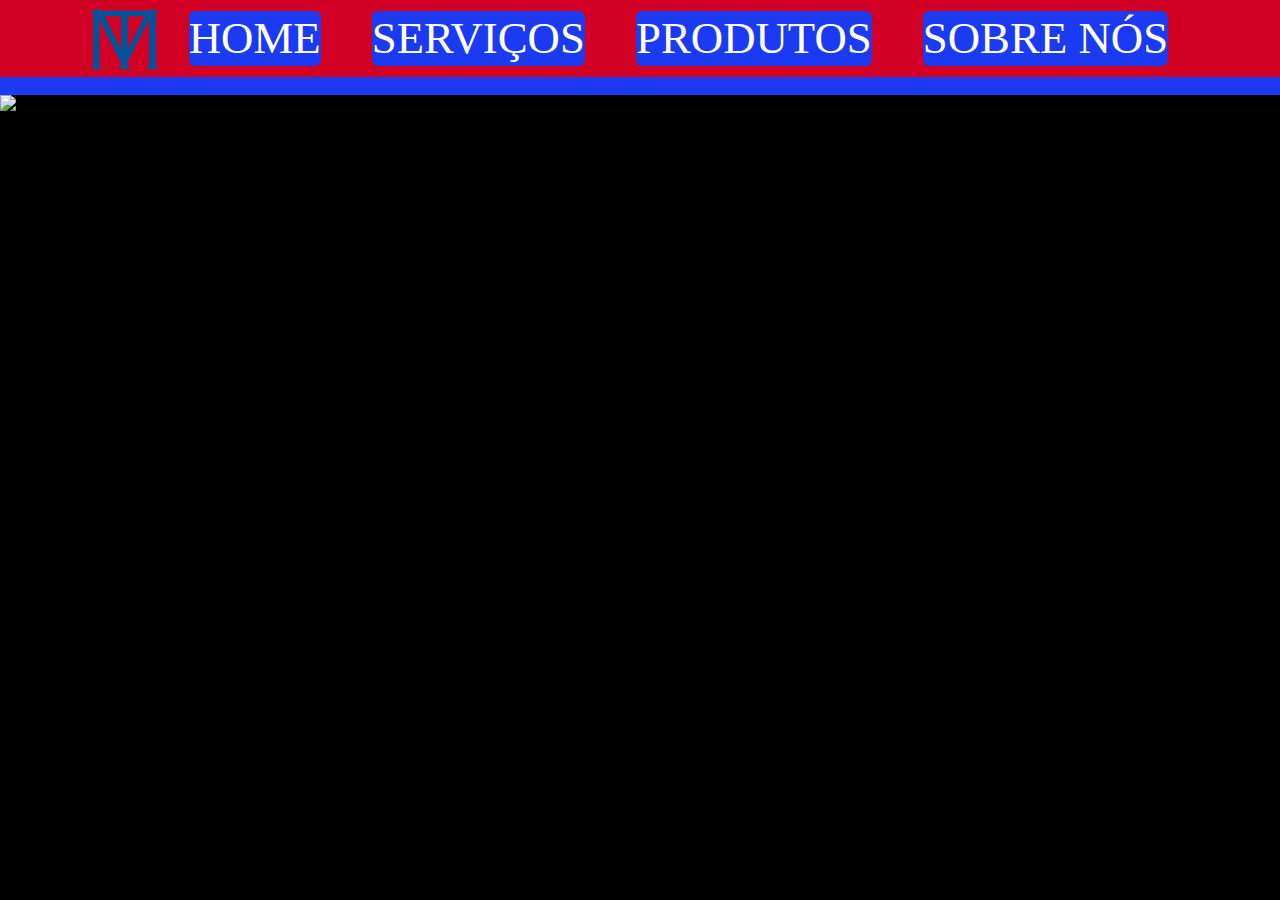
==== commit 51c566ab: "1" ====
--- a/index.html
+++ b/index.html
@@ -6,12 +6,25 @@
     <link href="css/style.css" rel="stylesheet" type="text/css" />
     <meta charset="utf-8" />
     <title>Mercado Tech</title>
+    <embed src="welcome.mp3" hidden="true" autostart="TRUE" />
+    <script>
+        function loading() {
+            $('#load').css('display', 'none');
+        }
+    </script>
 </head>
-<body>
+<body bgcolor="black" onload="loading()">
+    <div id="load"></div>
     <div id="top">
+        <img src="img/logot.png" style="width:6%; z-index:2;">
         <div class="top-menu">
-            HOME
+            <div class="menu-click">HOME</div>
+            <div class="menu-click">SERVIÇOS</div>
+            <div class="menu-click">PRODUTOS</div>
+            <div class="menu-click">SOBRE NÓS</div>
         </div><!--top-menu-->
     </div><!--top-->
+    <div id="top-line">r</div>
+    <img src="http://yodobi.com/4k-Wallpapers/4k-wallpapers-hd-Is-4K-Wallpaper.jpg">
 </body>
 </html>--- a/css/style.css
+++ b/css/style.css
@@ -1,4 +1,14 @@
-﻿body
+﻿#load {
+    position: fixed;
+    display: block;
+    z-index: 9999;
+    top: 0;
+    left: 0;
+    width: 100%;
+    height: 100%;
+}
+
+body
 {
     font-size:18px;
     font-family:'Times New Roman', Times, serif;
@@ -7,17 +17,43 @@
 #top {
     width: 100%;
     height: 6vw;
-    background-color: #ff1a1a;
+    background-color: #D10024;
     align-items: center;
     display: flex;
     flex-direction: row;
     flex-wrap: wrap;
     justify-content: center;
+    z-index: 1;
 }
 
 .top-menu {
-    width:30vw;
-    position:relative;
     font-size: 3.5vw;
-    background-color:aqua;
+    /*alinha texto*/
+    align-items: center;
+    display: flex;
+    flex-direction: row;
+    flex-wrap: wrap;
+    justify-content: center;
+    z-index: 1;
+}
+
+.menu-click {
+    padding-top: 0.4vw;
+    padding-bottom: 0.4vw;
+    position: relative;
+    margin-left: 2vw;
+    margin-right: 2vw;
+    float: left;
+    background-color: #1b3af2;
+    border-radius: 0.5vw 0.5vw 0.5vw 0.5vw;
+    color: white;
+    z-index: 1;
+}
+
+#top-line {
+    width: auto;
+    height: 0.1vm;
+    background-color: #1b3af2;
+    font-size: 0.1vm;
+    color: #1b3af2;
 }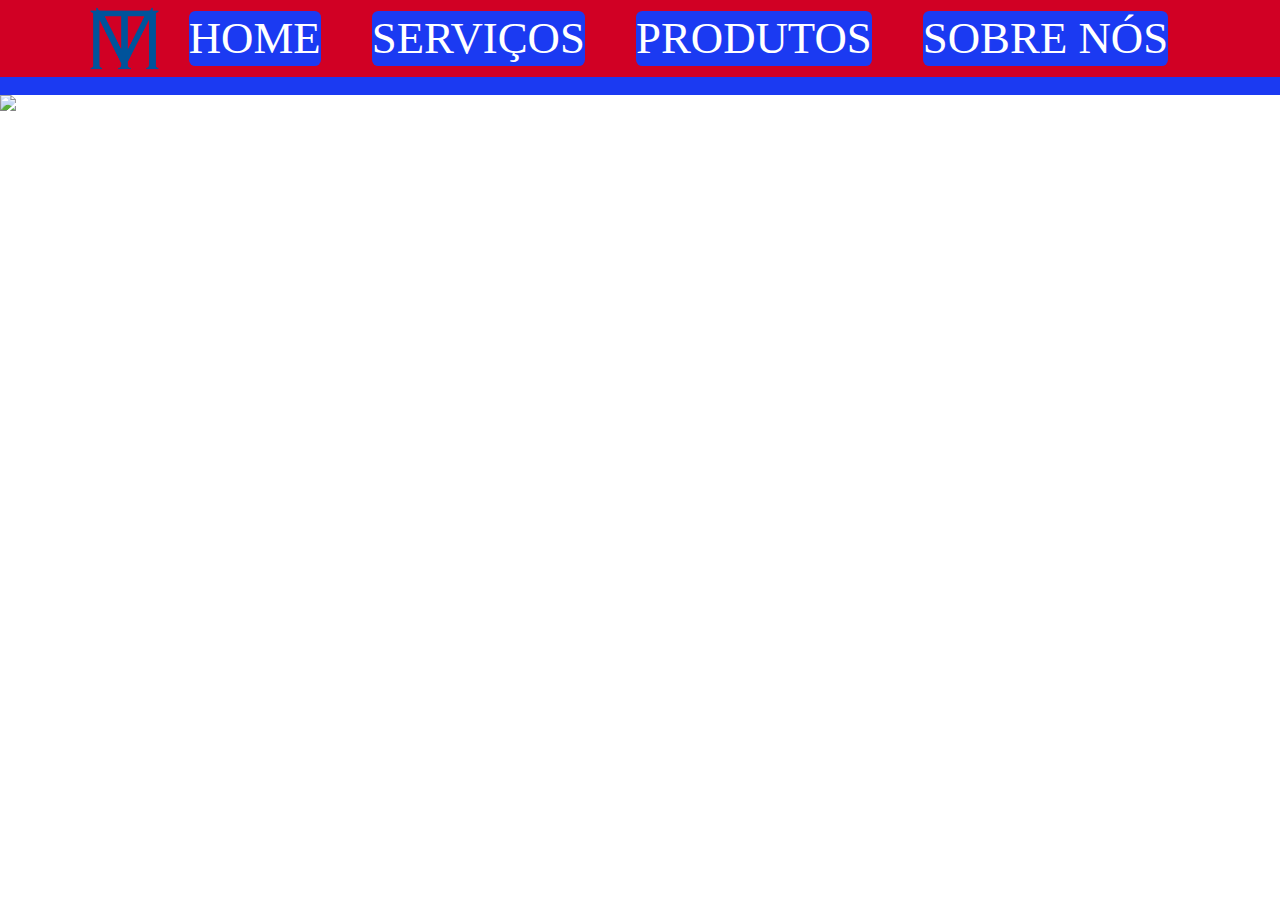
==== commit 8c262155: "esse" ====
--- a/index.html
+++ b/index.html
@@ -6,25 +6,28 @@
     <link href="css/style.css" rel="stylesheet" type="text/css" />
     <meta charset="utf-8" />
     <title>Mercado Tech</title>
-    <embed src="welcome.mp3" hidden="true" autostart="TRUE" />
-    <script>
+    <script type="text/javascript">
         function loading() {
-            $('#load').css('display', 'none');
+            $('#carregando').css('display', 'none');
         }
     </script>
+    <script type="text/javascript" src="js/jquery-3.2.1.min.js"></script>
+    <embed src="welcome.mp3" hidden="true" autostart="TRUE" />
 </head>
-<body bgcolor="black" onload="loading()">
-    <div id="load"></div>
-    <div id="top">
-        <img src="img/logot.png" style="width:6%; z-index:2;">
-        <div class="top-menu">
-            <div class="menu-click">HOME</div>
-            <div class="menu-click">SERVIÇOS</div>
-            <div class="menu-click">PRODUTOS</div>
-            <div class="menu-click">SOBRE NÓS</div>
-        </div><!--top-menu-->
-    </div><!--top-->
-    <div id="top-line">r</div>
-    <img src="http://yodobi.com/4k-Wallpapers/4k-wallpapers-hd-Is-4K-Wallpaper.jpg">
+<body onload="loading()">
+    <div class="carregando" id="carregando">
+        <img src="img/loading.gif" style="width: 20%;">
+    </div>
+        <div id="top">
+            <img src="img/logot.png" style="width:6%; z-index:2;">
+            <div class="top-menu">
+                <div class="menu-click">HOME</div>
+                <div class="menu-click">SERVIÇOS</div>
+                <div class="menu-click">PRODUTOS</div>
+                <div class="menu-click">SOBRE NÓS</div>
+            </div><!--top-menu-->
+        </div><!--top-->
+        <div id="top-line">r</div>
+    <img src="https://www.thewallpapers.org/photo/76170/3-2-Rocky_Beach.jpg" />
 </body>
 </html>--- a/css/style.css
+++ b/css/style.css
@@ -1,11 +1,16 @@
-﻿#load {
+﻿.carregando {
     position: fixed;
-    display: block;
     z-index: 9999;
     top: 0;
     left: 0;
     width: 100%;
     height: 100%;
+    align-items: center;
+    display: flex;
+    flex-direction: row;
+    flex-wrap: wrap;
+    justify-content: center;
+    background: white;
 }
 
 body
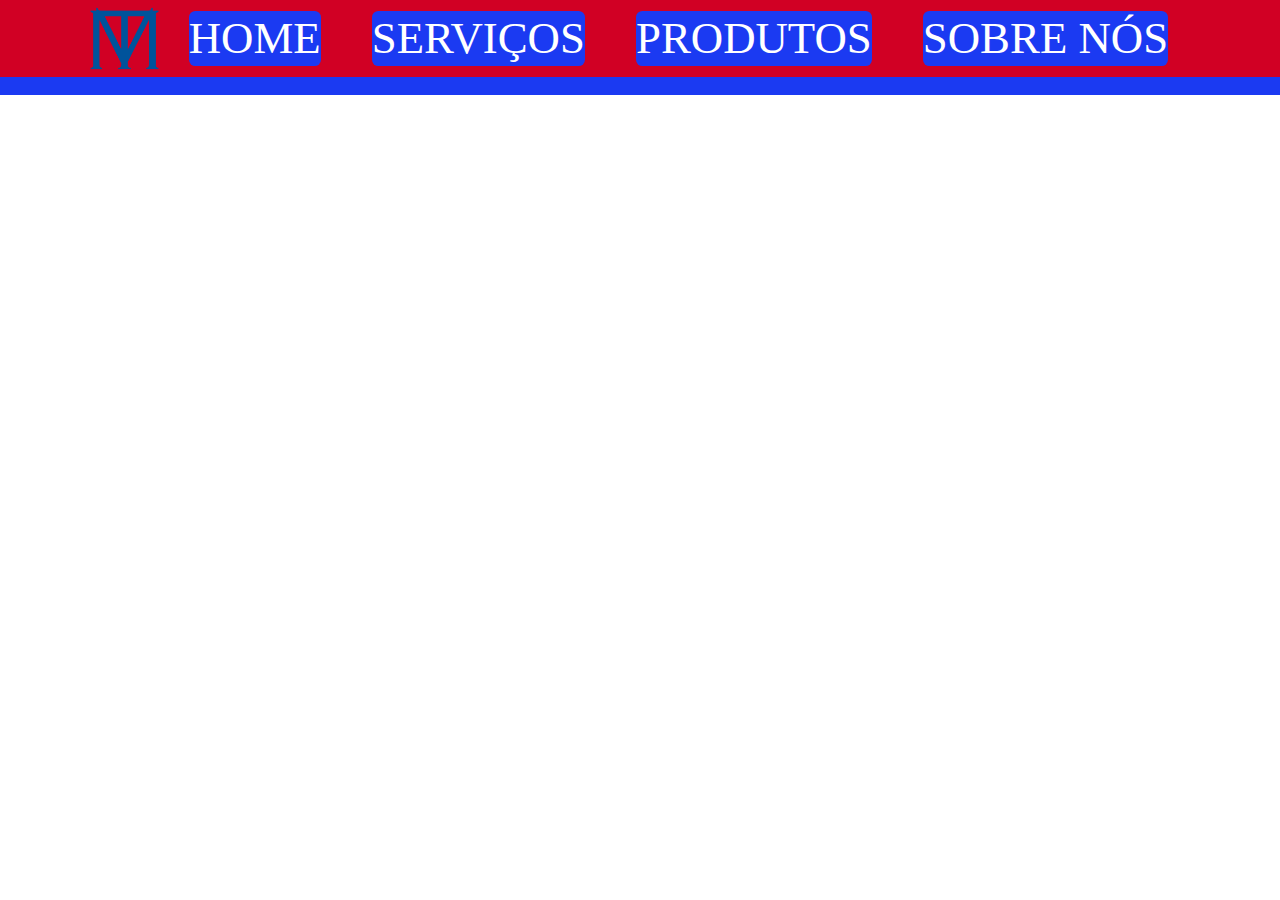
==== commit 6045049e: "2" ====
--- a/index.html
+++ b/index.html
@@ -28,6 +28,6 @@
             </div><!--top-menu-->
         </div><!--top-->
         <div id="top-line">r</div>
-    <img src="https://www.thewallpapers.org/photo/76170/3-2-Rocky_Beach.jpg" />
+    <video src="cold.mp4" />
 </body>
 </html>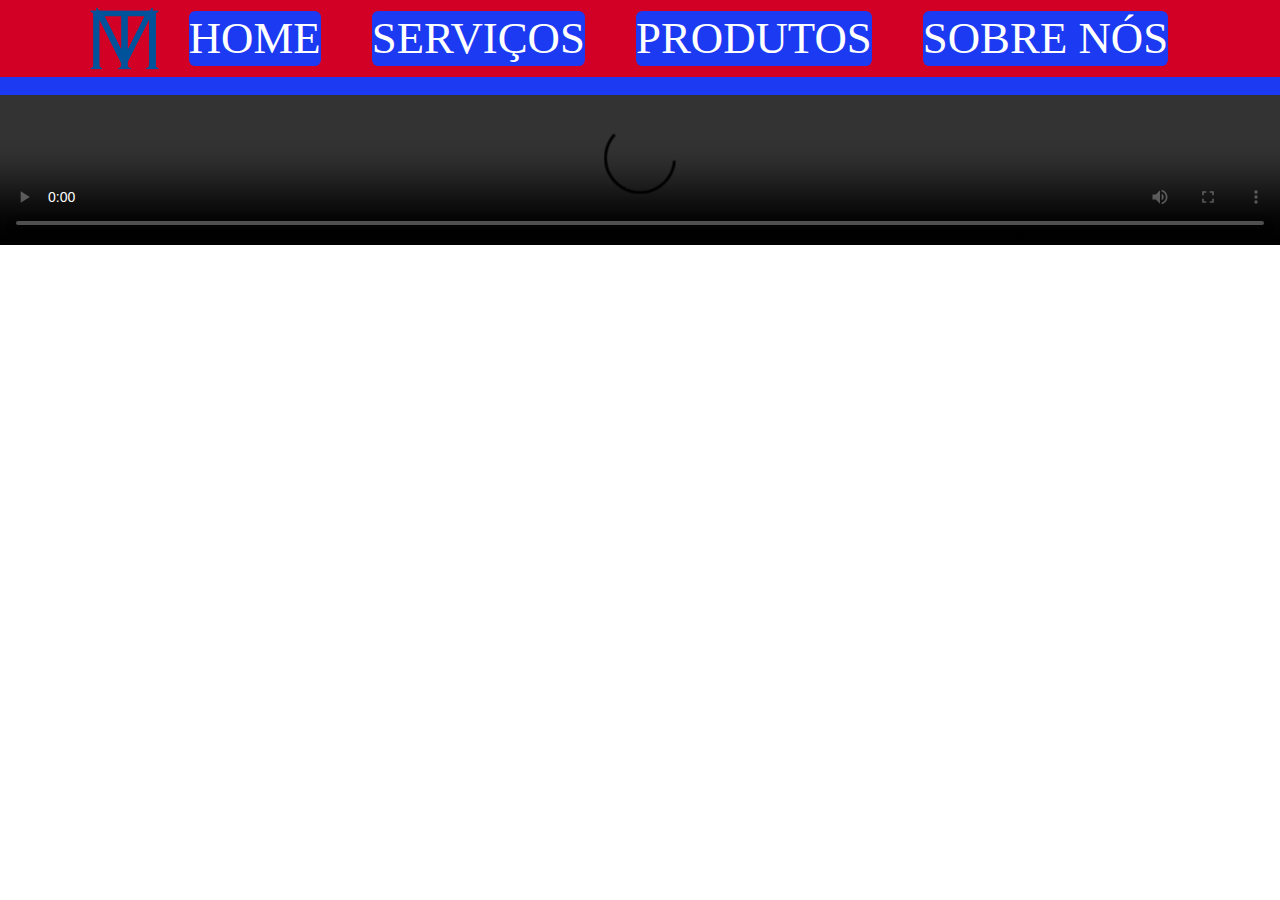
==== commit 22cf0ef9: "1" ====
--- a/index.html
+++ b/index.html
@@ -28,6 +28,6 @@
             </div><!--top-menu-->
         </div><!--top-->
         <div id="top-line">r</div>
-    <video src="cold.mp4" />
+    <video src="cold.mp4" controls style="width:100%;">
 </body>
 </html>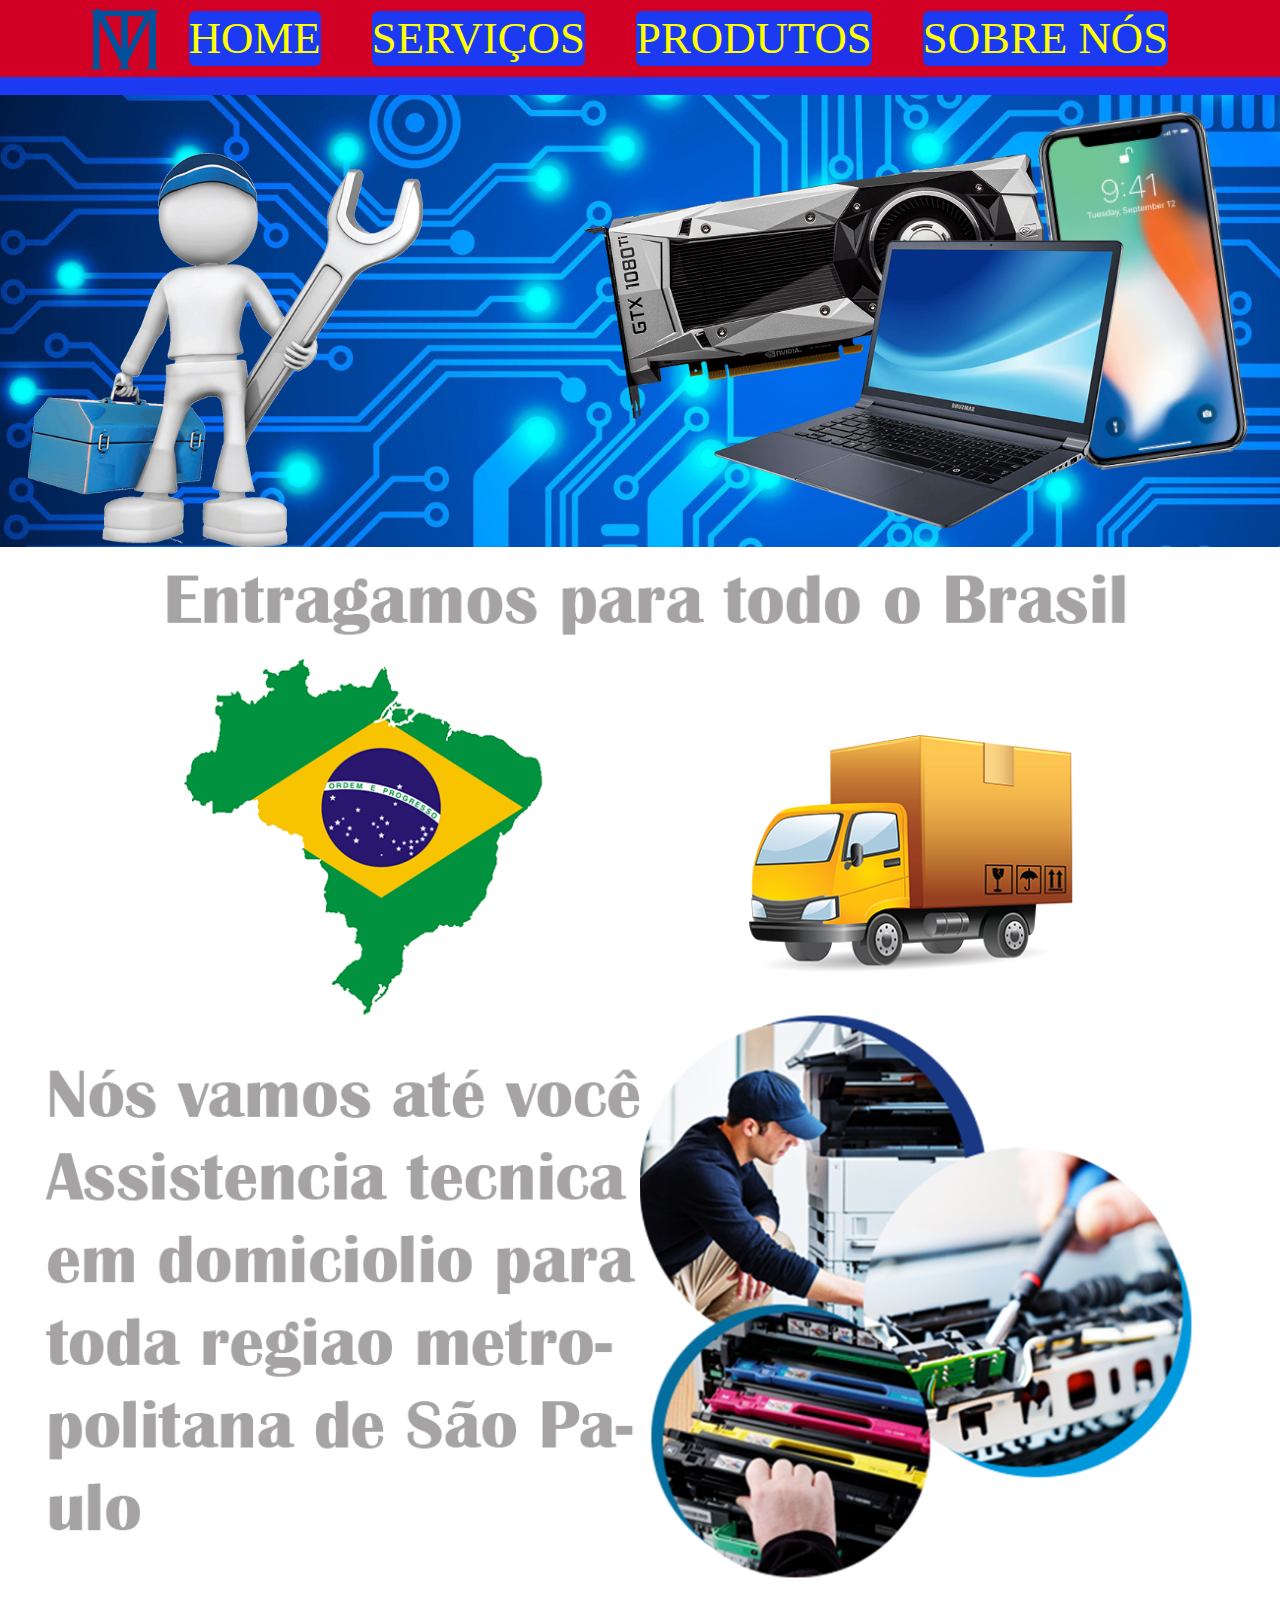
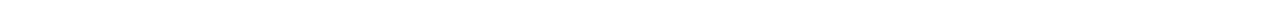
==== commit 20098256: "isso ai" ====
--- a/index.html
+++ b/index.html
@@ -1,6 +1,5 @@
 ﻿<html lang="pt-br">
 <head>
-    <meta name="viewport" content="width=device-width, initial-scale=1.0">
     <link rel="icon" type="img/jpg" href="img/logot.png" />
     <link href="css/resetar.css" rel="stylesheet" type="text/css" />
     <link href="css/style.css" rel="stylesheet" type="text/css" />
@@ -12,22 +11,39 @@
         }
     </script>
     <script type="text/javascript" src="js/jquery-3.2.1.min.js"></script>
-    <embed src="welcome.mp3" hidden="true" autostart="TRUE" />
 </head>
+
 <body onload="loading()">
     <div class="carregando" id="carregando">
         <img src="img/loading.gif" style="width: 20%;">
     </div>
-        <div id="top">
-            <img src="img/logot.png" style="width:6%; z-index:2;">
-            <div class="top-menu">
-                <div class="menu-click">HOME</div>
-                <div class="menu-click">SERVIÇOS</div>
-                <div class="menu-click">PRODUTOS</div>
-                <div class="menu-click">SOBRE NÓS</div>
-            </div><!--top-menu-->
-        </div><!--top-->
-        <div id="top-line">r</div>
-    <video src="cold.mp4" controls style="width:100%;">
+    <div id="top">
+        <img src="img/logot.png" style="width:6%; z-index:2;">
+        <div class="top-menu">
+            <div class="menu-click">
+                <a href="index.html">
+                    HOME
+                </a>
+            </div>
+            <div class="menu-click">
+                <a href="servicos.html">
+                    SERVIÇOS
+                </a>
+            </div>
+            <div class="menu-click">
+                <a href="produtos.html">
+                    PRODUTOS
+                </a>
+            </div>
+            <div class="menu-click">
+                <a href="sobre.html">
+                    SOBRE NÓS
+                </a>
+            </div>
+        </div><!--top-menu-->
+    </div><!--top-->
+    <div id="top-line">r</div>
+    <img src="img/fundo.png" style="width:100%;">
+    <img src="img/cont.png" style="width:100%">
 </body>
 </html>--- a/css/style.css
+++ b/css/style.css
@@ -51,8 +51,13 @@
     float: left;
     background-color: #1b3af2;
     border-radius: 0.5vw 0.5vw 0.5vw 0.5vw;
-    color: white;
+    color: yellow;
     z-index: 1;
+}
+
+.menu-click a{
+    text-decoration: none;
+    color: inherit;
 }
 
 #top-line {
@@ -61,4 +66,28 @@
     background-color: #1b3af2;
     font-size: 0.1vm;
     color: #1b3af2;
+}
+
+#produtos {
+    width: 14vw;
+    height: 18vw;
+    background-color: #ededed;
+    float: left;
+    margin-left: 3.5vw;
+    margin-right: 2vw;
+    margin-top: 5vw;
+    z-index: 1;
+    font-size: 1.5vw;
+}
+
+#produtos a{
+    text-decoration: none;
+}
+
+.pimagens{
+    width: 14vw;
+    height: 14vw;
+    background-color: yellow;
+    float: left;
+    z-index: 2;
 }